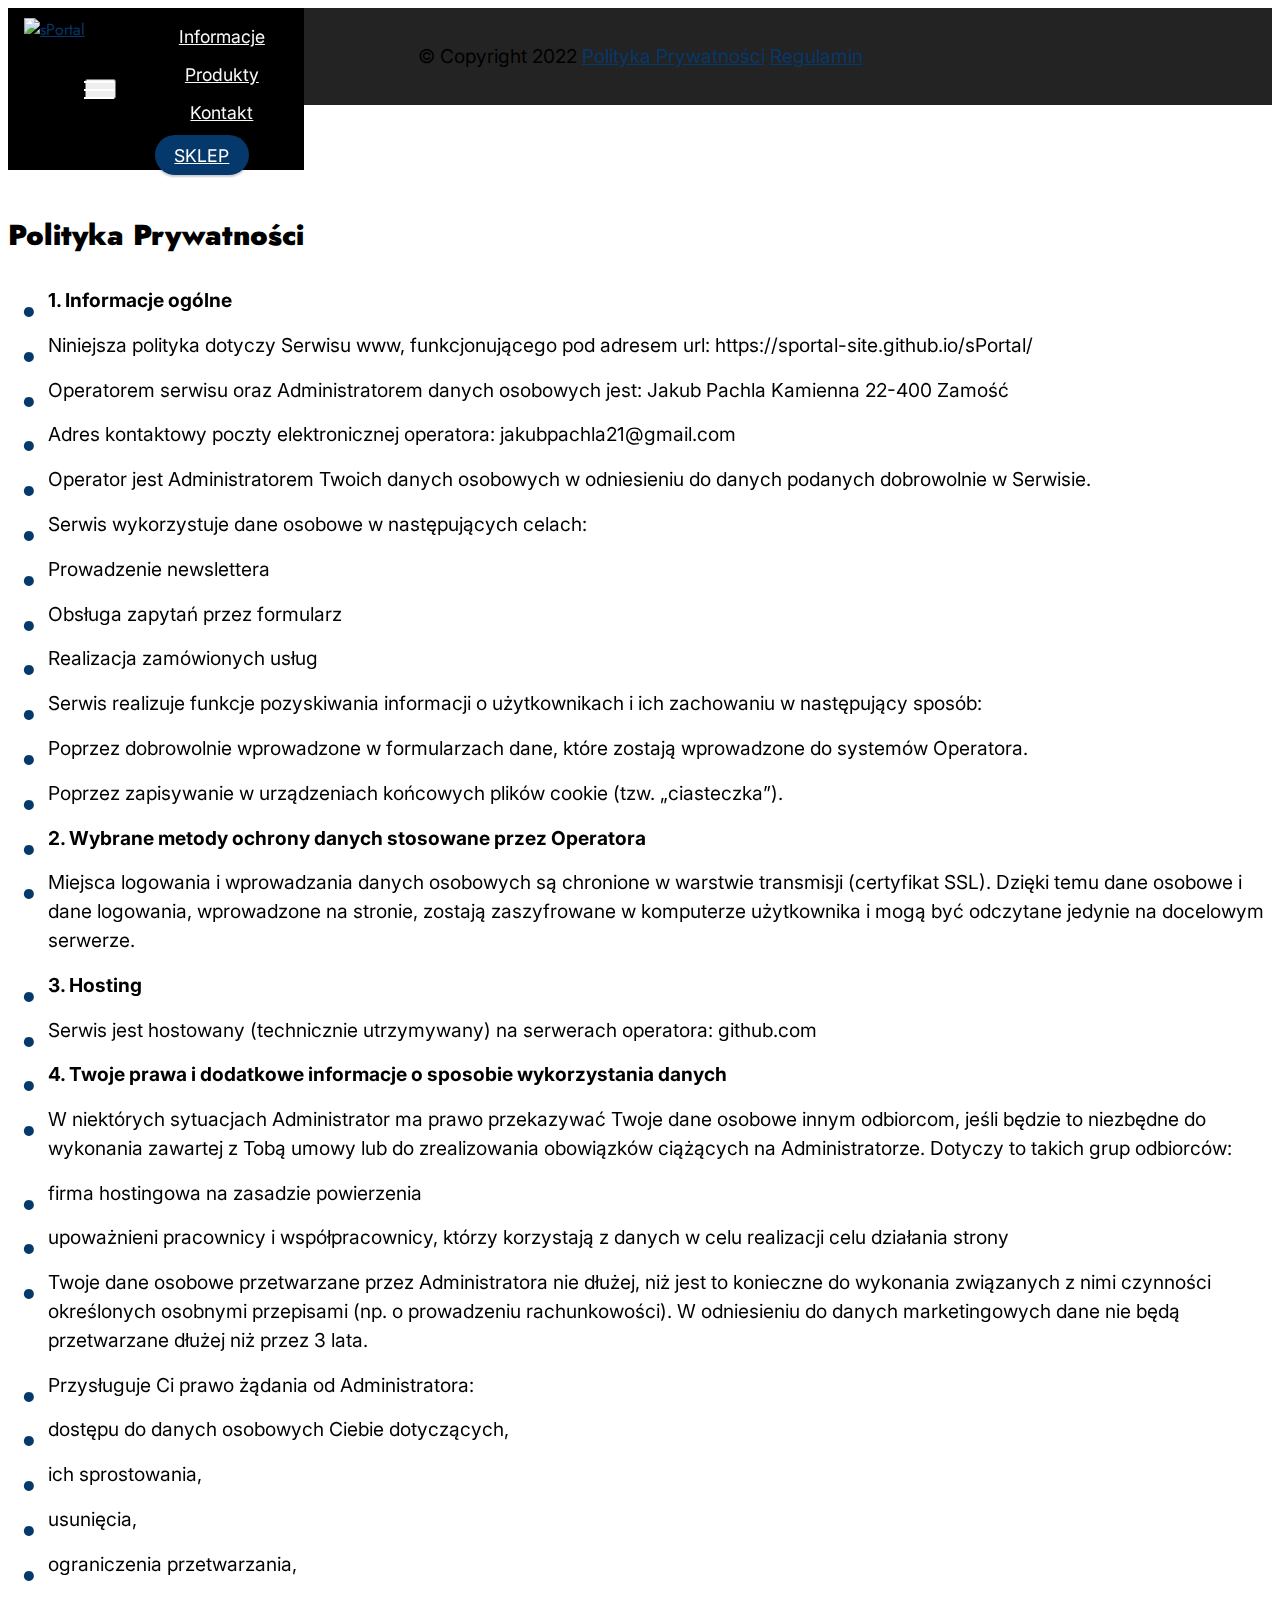
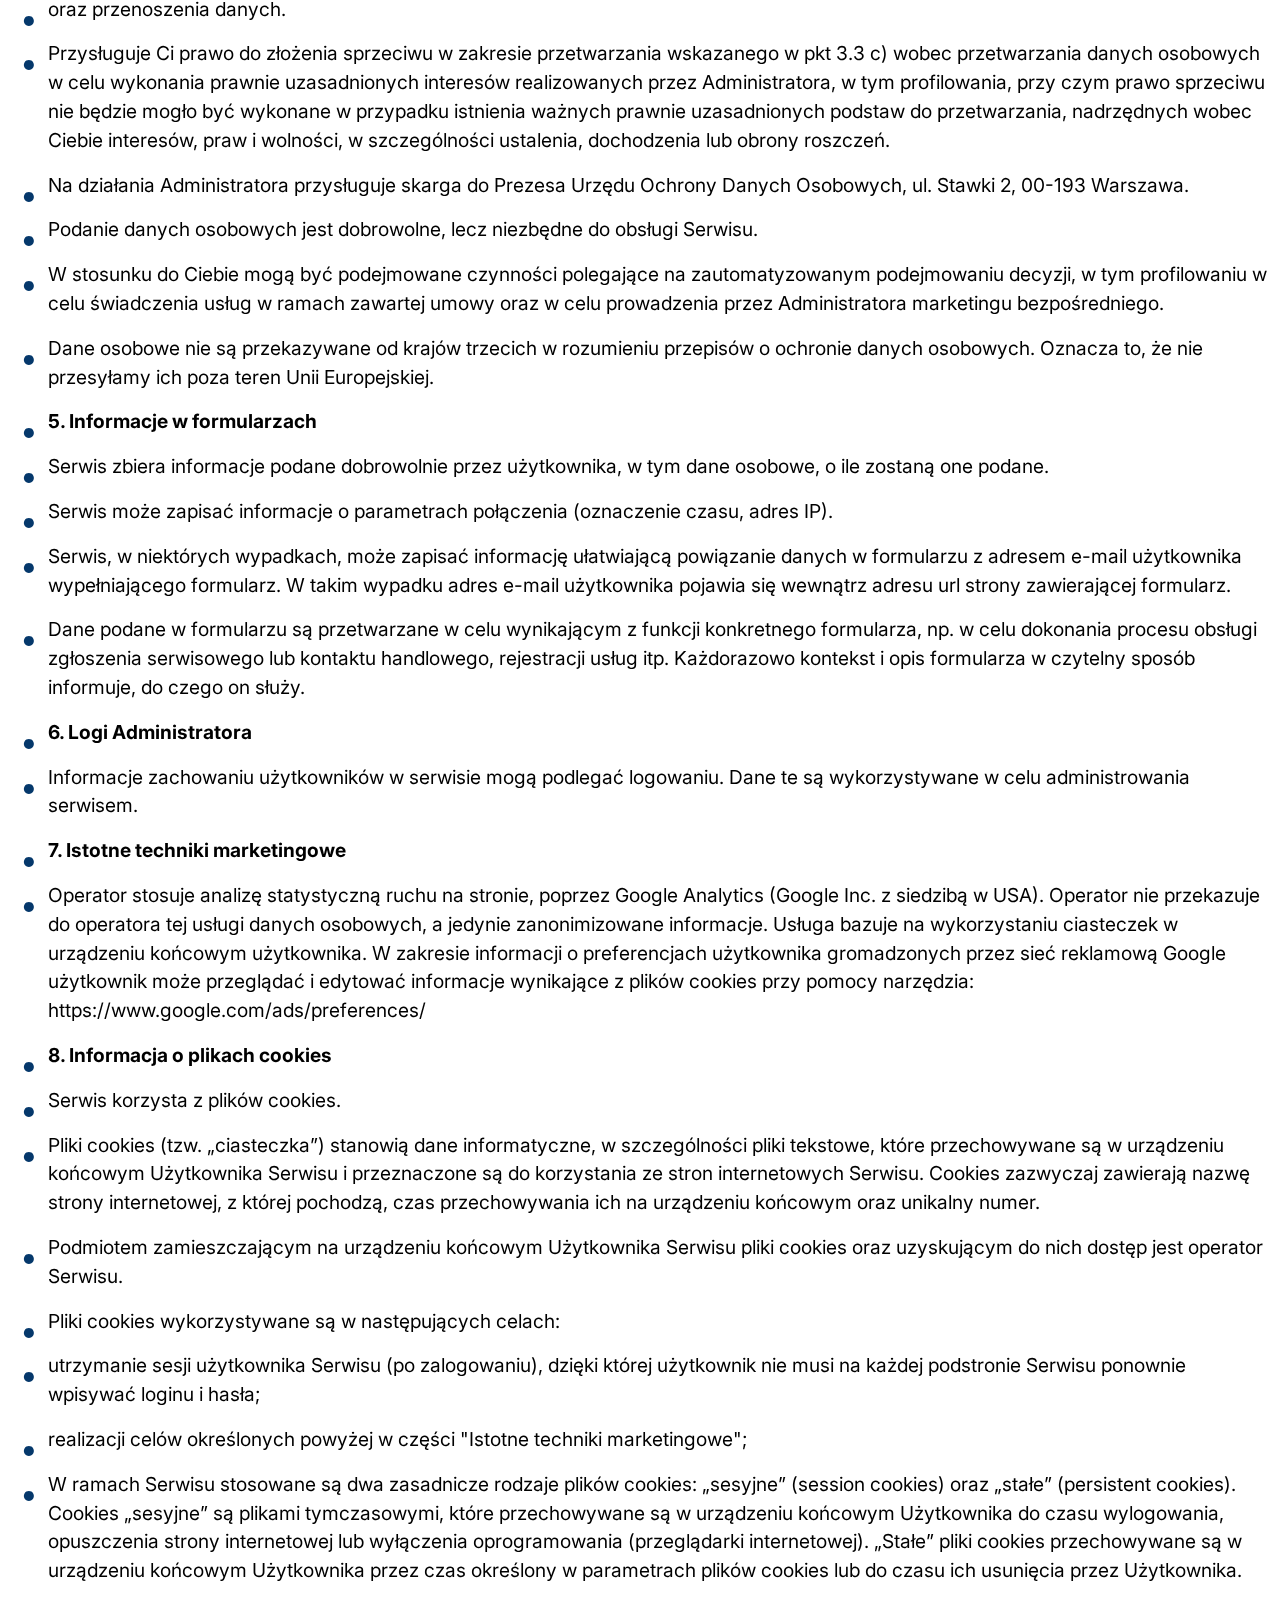
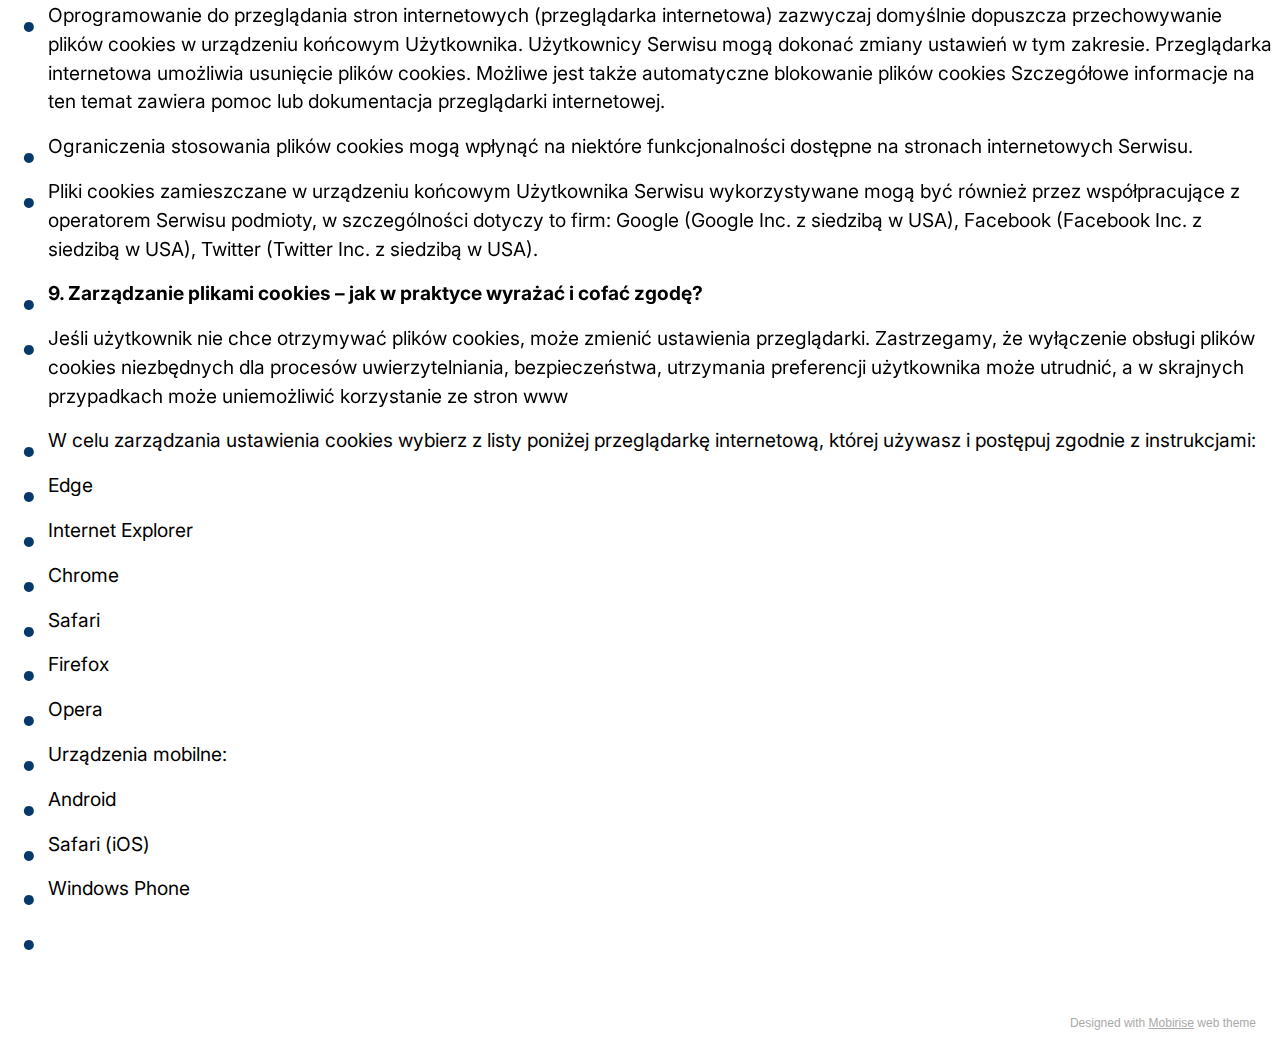
==== polityka.html @ 23380ca4 "Add files via upload" ====
<!DOCTYPE html>
<html  >
<head>
  <!-- Site made with Mobirise Website Builder v5.5.8, https://mobirise.com -->
  <meta charset="UTF-8">
  <meta http-equiv="X-UA-Compatible" content="IE=edge">
  <meta name="generator" content="Mobirise v5.5.8, mobirise.com">
  <meta name="viewport" content="width=device-width, initial-scale=1, minimum-scale=1">
  <link rel="shortcut icon" href="assets/images/logofavicon-128x128-1.png" type="image/x-icon">
  <meta name="description" content="">
  
  
  <title>Polityka Prywatności&nbsp;</title>
  <link rel="stylesheet" href="assets/bootstrap/css/bootstrap.min.css">
  <link rel="stylesheet" href="assets/bootstrap/css/bootstrap-grid.min.css">
  <link rel="stylesheet" href="assets/bootstrap/css/bootstrap-reboot.min.css">
  <link rel="stylesheet" href="assets/web/assets/gdpr-plugin/gdpr-styles.css">
  <link rel="stylesheet" href="assets/dropdown/css/style.css">
  <link rel="stylesheet" href="assets/socicon/css/styles.css">
  <link rel="stylesheet" href="assets/theme/css/style.css">
  <link rel="preload" href="https://fonts.googleapis.com/css?family=Jost:100,200,300,400,500,600,700,800,900,100i,200i,300i,400i,500i,600i,700i,800i,900i&display=swap" as="style" onload="this.onload=null;this.rel='stylesheet'">
  <noscript><link rel="stylesheet" href="https://fonts.googleapis.com/css?family=Jost:100,200,300,400,500,600,700,800,900,100i,200i,300i,400i,500i,600i,700i,800i,900i&display=swap"></noscript>
  <link rel="preload" href="https://fonts.googleapis.com/css?family=Inter:100,200,300,400,500,600,700,800,900&display=swap" as="style" onload="this.onload=null;this.rel='stylesheet'">
  <noscript><link rel="stylesheet" href="https://fonts.googleapis.com/css?family=Inter:100,200,300,400,500,600,700,800,900&display=swap"></noscript>
  <link rel="preload" as="style" href="assets/mobirise/css/mbr-additional.css"><link rel="stylesheet" href="assets/mobirise/css/mbr-additional.css" type="text/css">
  
  
  
  
</head>
<body>

<!-- Analytics -->
<!-- Global site tag (gtag.js) - Google Analytics -->
<script async src="https://www.googletagmanager.com/gtag/js?id=G-FQRBV6RZ4K"></script>
<script>
  window.dataLayer = window.dataLayer || [];
  function gtag(){dataLayer.push(arguments);}
  gtag('js', new Date());

  gtag('config', 'G-FQRBV6RZ4K');
</script>
<!-- /Analytics -->


  
  <section data-bs-version="5.1" class="menu menu2 cid-sVO6FSKLch" once="menu" id="menu2-f">
    
    <nav class="navbar navbar-dropdown navbar-fixed-top navbar-expand-lg">
        <div class="container">
            <div class="navbar-brand">
                <span class="navbar-logo">
                    <a href="index.html#top">
                        <img src="assets/images/okadka4k-128x68.png" alt="sPortal" style="height: 3.1rem;">
                    </a>
                </span>
                
            </div>
            <button class="navbar-toggler" type="button" data-toggle="collapse" data-bs-toggle="collapse" data-target="#navbarSupportedContent" data-bs-target="#navbarSupportedContent" aria-controls="navbarNavAltMarkup" aria-expanded="false" aria-label="Toggle navigation">
                <div class="hamburger">
                    <span></span>
                    <span></span>
                    <span></span>
                    <span></span>
                </div>
            </button>
            <div class="collapse navbar-collapse" id="navbarSupportedContent">
                <ul class="navbar-nav nav-dropdown" data-app-modern-menu="true"><li class="nav-item"><a class="nav-link link text-white display-4" href="index.html#header1-1">Informacje</a></li>
                    <li class="nav-item"><a class="nav-link link text-white show display-4" href="index.html#content1-7" aria-expanded="false">Produkty</a></li>
                    <li class="nav-item"><a class="nav-link link text-white text-primary display-4" href="index.html#form5-m">Kontakt</a>
                    </li></ul>
                
                <div class="navbar-buttons mbr-section-btn"><a class="btn btn-primary display-4" href="index.html#features7-4">SKLEP</a></div>
            </div>
        </div>
    </nav>
</section>

<section data-bs-version="5.1" class="footer7 cid-sVO7f5YMlA" once="footers" id="footer7-g">

    

    

    <div class="container">
        <div class="media-container-row align-center mbr-white">
            <div class="col-12">
                <p class="mbr-text mb-0 mbr-fonts-style display-7">
                    © Copyright 2022&nbsp;<a href="polityka.html" class="text-primary">Polityka Prywatności</a>&nbsp;<a href="regulamin.html" class="text-primary">Regulamin</a><br></p>
            </div>
        </div>
    </div>
</section>

<section data-bs-version="5.1" class="content14 cid-sVVD12cdbl" id="content14-j">
    
    
    
    <div class="container">
        <div class="row justify-content-center">
            <div class="col-md-12 col-lg-10">
                    <h3 class="mbr-section-title mbr-fonts-style mb-4 display-5"><strong>Polityka Prywatności</strong></h3>
                <ul class="list mbr-fonts-style display-7">
                    <li><strong>1. Informacje ogólne
</strong></li><li>Niniejsza polityka dotyczy Serwisu www, funkcjonującego pod adresem url: https://sportal-site.github.io/sPortal/</li><li>Operatorem serwisu oraz Administratorem danych osobowych jest: Jakub Pachla Kamienna 22-400 Zamość
</li><li>Adres kontaktowy poczty elektronicznej operatora: jakubpachla21@gmail.com
</li><li>Operator jest Administratorem Twoich danych osobowych w odniesieniu do danych podanych dobrowolnie w Serwisie.
</li><li>Serwis wykorzystuje dane osobowe w następujących celach:
</li><li>Prowadzenie newslettera
</li><li>Obsługa zapytań przez formularz
</li><li>Realizacja zamówionych usług
</li><li>Serwis realizuje funkcje pozyskiwania informacji o użytkownikach i ich zachowaniu w następujący sposób:
</li><li>Poprzez dobrowolnie wprowadzone w formularzach dane, które zostają wprowadzone do systemów Operatora.
</li><li>Poprzez zapisywanie w urządzeniach końcowych plików cookie (tzw. „ciasteczka”).
</li><li><strong>2. Wybrane metody ochrony danych stosowane przez Operatora
</strong></li><li>Miejsca logowania i wprowadzania danych osobowych są chronione w warstwie transmisji (certyfikat SSL). Dzięki temu dane osobowe i dane logowania, wprowadzone na stronie, zostają zaszyfrowane w komputerze użytkownika i mogą być odczytane jedynie na docelowym serwerze.
</li><li><strong>3. Hosting
</strong></li><li>Serwis jest hostowany (technicznie utrzymywany) na serwerach operatora: github.com</li><li><strong>4. Twoje prawa i dodatkowe informacje o sposobie wykorzystania danych
</strong></li><li>W niektórych sytuacjach Administrator ma prawo przekazywać Twoje dane osobowe innym odbiorcom, jeśli będzie to niezbędne do wykonania zawartej z Tobą umowy lub do zrealizowania obowiązków ciążących na Administratorze. Dotyczy to takich grup odbiorców:
</li><li>firma hostingowa na zasadzie powierzenia
</li><li>upoważnieni pracownicy i współpracownicy, którzy korzystają z danych w celu realizacji celu działania strony
</li><li>Twoje dane osobowe przetwarzane przez Administratora nie dłużej, niż jest to konieczne do wykonania związanych z nimi czynności określonych osobnymi przepisami (np. o prowadzeniu rachunkowości). W odniesieniu do danych marketingowych dane nie będą przetwarzane dłużej niż przez 3 lata.
</li><li>Przysługuje Ci prawo żądania od Administratora:
</li><li>dostępu do danych osobowych Ciebie dotyczących,
</li><li>ich sprostowania,
</li><li>usunięcia,
</li><li>ograniczenia przetwarzania,
</li><li>oraz przenoszenia danych.
</li><li>Przysługuje Ci prawo do złożenia sprzeciwu w zakresie przetwarzania wskazanego w pkt 3.3 c) wobec przetwarzania danych osobowych w celu wykonania prawnie uzasadnionych interesów realizowanych przez Administratora, w tym profilowania, przy czym prawo sprzeciwu nie będzie mogło być wykonane w przypadku istnienia ważnych prawnie uzasadnionych podstaw do przetwarzania, nadrzędnych wobec Ciebie interesów, praw i wolności, w szczególności ustalenia, dochodzenia lub obrony roszczeń.
</li><li>Na działania Administratora przysługuje skarga do Prezesa Urzędu Ochrony Danych Osobowych, ul. Stawki 2, 00-193 Warszawa.
</li><li>Podanie danych osobowych jest dobrowolne, lecz niezbędne do obsługi Serwisu.
</li><li>W stosunku do Ciebie mogą być podejmowane czynności polegające na zautomatyzowanym podejmowaniu decyzji, w tym profilowaniu w celu świadczenia usług w ramach zawartej umowy oraz w celu prowadzenia przez Administratora marketingu bezpośredniego.
</li><li>Dane osobowe nie są przekazywane od krajów trzecich w rozumieniu przepisów o ochronie danych osobowych. Oznacza to, że nie przesyłamy ich poza teren Unii Europejskiej.
</li><li><strong>5. Informacje w formularzach
</strong></li><li>Serwis zbiera informacje podane dobrowolnie przez użytkownika, w tym dane osobowe, o ile zostaną one podane.
</li><li>Serwis może zapisać informacje o parametrach połączenia (oznaczenie czasu, adres IP).
</li><li>Serwis, w niektórych wypadkach, może zapisać informację ułatwiającą powiązanie danych w formularzu z adresem e-mail użytkownika wypełniającego formularz. W takim wypadku adres e-mail użytkownika pojawia się wewnątrz adresu url strony zawierającej formularz.
</li><li>Dane podane w formularzu są przetwarzane w celu wynikającym z funkcji konkretnego formularza, np. w celu dokonania procesu obsługi zgłoszenia serwisowego lub kontaktu handlowego, rejestracji usług itp. Każdorazowo kontekst i opis formularza w czytelny sposób informuje, do czego on służy.
</li><li><strong>6. Logi Administratora
</strong></li><li>Informacje zachowaniu użytkowników w serwisie mogą podlegać logowaniu. Dane te są wykorzystywane w celu administrowania serwisem.
</li><li><strong>7. Istotne techniki marketingowe
</strong></li><li>Operator stosuje analizę statystyczną ruchu na stronie, poprzez Google Analytics (Google Inc. z siedzibą w USA). Operator nie przekazuje do operatora tej usługi danych osobowych, a jedynie zanonimizowane informacje. Usługa bazuje na wykorzystaniu ciasteczek w urządzeniu końcowym użytkownika. W zakresie informacji o preferencjach użytkownika gromadzonych przez sieć reklamową Google użytkownik może przeglądać i edytować informacje wynikające z plików cookies przy pomocy narzędzia: https://www.google.com/ads/preferences/
</li><li><strong>8. Informacja o plikach cookies
</strong></li><li>Serwis korzysta z plików cookies.
</li><li>Pliki cookies (tzw. „ciasteczka”) stanowią dane informatyczne, w szczególności pliki tekstowe, które przechowywane są w urządzeniu końcowym Użytkownika Serwisu i przeznaczone są do korzystania ze stron internetowych Serwisu. Cookies zazwyczaj zawierają nazwę strony internetowej, z której pochodzą, czas przechowywania ich na urządzeniu końcowym oraz unikalny numer.
</li><li>Podmiotem zamieszczającym na urządzeniu końcowym Użytkownika Serwisu pliki cookies oraz uzyskującym do nich dostęp jest operator Serwisu.
</li><li>Pliki cookies wykorzystywane są w następujących celach:
</li><li>utrzymanie sesji użytkownika Serwisu (po zalogowaniu), dzięki której użytkownik nie musi na każdej podstronie Serwisu ponownie wpisywać loginu i hasła;
</li><li>realizacji celów określonych powyżej w części "Istotne techniki marketingowe";
</li><li>W ramach Serwisu stosowane są dwa zasadnicze rodzaje plików cookies: „sesyjne” (session cookies) oraz „stałe” (persistent cookies). Cookies „sesyjne” są plikami tymczasowymi, które przechowywane są w urządzeniu końcowym Użytkownika do czasu wylogowania, opuszczenia strony internetowej lub wyłączenia oprogramowania (przeglądarki internetowej). „Stałe” pliki cookies przechowywane są w urządzeniu końcowym Użytkownika przez czas określony w parametrach plików cookies lub do czasu ich usunięcia przez Użytkownika.
</li><li>Oprogramowanie do przeglądania stron internetowych (przeglądarka internetowa) zazwyczaj domyślnie dopuszcza przechowywanie plików cookies w urządzeniu końcowym Użytkownika. Użytkownicy Serwisu mogą dokonać zmiany ustawień w tym zakresie. Przeglądarka internetowa umożliwia usunięcie plików cookies. Możliwe jest także automatyczne blokowanie plików cookies Szczegółowe informacje na ten temat zawiera pomoc lub dokumentacja przeglądarki internetowej.
</li><li>Ograniczenia stosowania plików cookies mogą wpłynąć na niektóre funkcjonalności dostępne na stronach internetowych Serwisu.
</li><li>Pliki cookies zamieszczane w urządzeniu końcowym Użytkownika Serwisu wykorzystywane mogą być również przez współpracujące z operatorem Serwisu podmioty, w szczególności dotyczy to firm: Google (Google Inc. z siedzibą w USA), Facebook (Facebook Inc. z siedzibą w USA), Twitter (Twitter Inc. z siedzibą w USA).
</li><li><strong>9. Zarządzanie plikami cookies – jak w praktyce wyrażać i cofać zgodę?
</strong></li><li>Jeśli użytkownik nie chce otrzymywać plików cookies, może zmienić ustawienia przeglądarki. Zastrzegamy, że wyłączenie obsługi plików cookies niezbędnych dla procesów uwierzytelniania, bezpieczeństwa, utrzymania preferencji użytkownika może utrudnić, a w skrajnych przypadkach może uniemożliwić korzystanie ze stron www
</li><li>W celu zarządzania ustawienia cookies wybierz z listy poniżej przeglądarkę internetową, której używasz i postępuj zgodnie z instrukcjami:
</li><li>Edge
</li><li>Internet Explorer
</li><li>Chrome
</li><li>Safari
</li><li>Firefox
</li><li>Opera
</li><li>Urządzenia mobilne:
</li><li>Android
</li><li>Safari (iOS)
</li><li>Windows Phone</li><li><strong>
</strong></li>
                </ul>
            </div>
        </div>
    </div>
</section><section style="background-color: #fff; font-family: -apple-system, BlinkMacSystemFont, 'Segoe UI', 'Roboto', 'Helvetica Neue', Arial, sans-serif; color:#aaa; font-size:12px; padding: 0; align-items: center; display: flex;"><a href="https://mobirise.site/l" style="flex: 1 1; height: 3rem; padding-left: 1rem;"></a><p style="flex: 0 0 auto; margin:0; padding-right:1rem;">Designed with <a href="https://mobirise.site/b" style="color:#aaa;">Mobirise</a> web theme</p></section><script src="assets/bootstrap/js/bootstrap.bundle.min.js"></script>  <script src="assets/web/assets/cookies-alert-plugin/cookies-alert-core.js"></script>  <script src="assets/web/assets/cookies-alert-plugin/cookies-alert-script.js"></script>  <script src="assets/smoothscroll/smooth-scroll.js"></script>  <script src="assets/ytplayer/index.js"></script>  <script src="assets/dropdown/js/navbar-dropdown.js"></script>  <script src="assets/theme/js/script.js"></script>  
  
  
<input name="cookieData" type="hidden" data-cookie-customDialogSelector='null' data-cookie-colorText='#000000' data-cookie-colorBg='rgba(250, 250, 250, 0.27)' data-cookie-textButton='Akceptuję ' data-cookie-colorButton='' data-cookie-colorLink='#000574' data-cookie-underlineLink='true' data-cookie-text="W celu poprawy jakości naszych usług, stosujemy na tej stornie pliki cookies. Więcej szczegółów na ten temat znajdziesz na stronie <a href='polityka.html'>Polityka Prywatności</a>.">
  </body>
</html>
---- assets/mobirise/css/mbr-additional.css ----
.btn {
  border-width: 2px;
}
body {
  font-family: Jost;
}
.display-1 {
  font-family: 'Jost', sans-serif;
  font-size: 5rem;
  line-height: 1.1;
}
.display-1 > .mbr-iconfont {
  font-size: 6.25rem;
}
.display-2 {
  font-family: 'Inter', sans-serif;
  font-size: 3rem;
  line-height: 1.1;
}
.display-2 > .mbr-iconfont {
  font-size: 3.75rem;
}
.display-4 {
  font-family: 'Inter', sans-serif;
  font-size: 1.1rem;
  line-height: 1.5;
}
.display-4 > .mbr-iconfont {
  font-size: 1.375rem;
}
.display-5 {
  font-family: 'Jost', sans-serif;
  font-size: 1.8rem;
  line-height: 1.5;
}
.display-5 > .mbr-iconfont {
  font-size: 2.25rem;
}
.display-7 {
  font-family: 'Inter', sans-serif;
  font-size: 1.2rem;
  line-height: 1.5;
}
.display-7 > .mbr-iconfont {
  font-size: 1.5rem;
}
/* ---- Fluid typography for mobile devices ---- */
/* 1.4 - font scale ratio ( bootstrap == 1.42857 ) */
/* 100vw - current viewport width */
/* (48 - 20)  48 == 48rem == 768px, 20 == 20rem == 320px(minimal supported viewport) */
/* 0.65 - min scale variable, may vary */
@media (max-width: 992px) {
  .display-1 {
    font-size: 4rem;
  }
}
@media (max-width: 768px) {
  .display-1 {
    font-size: 3.5rem;
    font-size: calc( 2.4rem + (5 - 2.4) * ((100vw - 20rem) / (48 - 20)));
    line-height: calc( 1.1 * (2.4rem + (5 - 2.4) * ((100vw - 20rem) / (48 - 20))));
  }
  .display-2 {
    font-size: 2.4rem;
    font-size: calc( 1.7rem + (3 - 1.7) * ((100vw - 20rem) / (48 - 20)));
    line-height: calc( 1.3 * (1.7rem + (3 - 1.7) * ((100vw - 20rem) / (48 - 20))));
  }
  .display-4 {
    font-size: 0.88rem;
    font-size: calc( 1.0350000000000001rem + (1.1 - 1.0350000000000001) * ((100vw - 20rem) / (48 - 20)));
    line-height: calc( 1.4 * (1.0350000000000001rem + (1.1 - 1.0350000000000001) * ((100vw - 20rem) / (48 - 20))));
  }
  .display-5 {
    font-size: 1.44rem;
    font-size: calc( 1.28rem + (1.8 - 1.28) * ((100vw - 20rem) / (48 - 20)));
    line-height: calc( 1.4 * (1.28rem + (1.8 - 1.28) * ((100vw - 20rem) / (48 - 20))));
  }
  .display-7 {
    font-size: 0.96rem;
    font-size: calc( 1.07rem + (1.2 - 1.07) * ((100vw - 20rem) / (48 - 20)));
    line-height: calc( 1.4 * (1.07rem + (1.2 - 1.07) * ((100vw - 20rem) / (48 - 20))));
  }
}
/* Buttons */
.btn {
  padding: 0.6rem 1.2rem;
  border-radius: 4px;
}
.btn-sm {
  padding: 0.6rem 1.2rem;
  border-radius: 4px;
}
.btn-md {
  padding: 0.6rem 1.2rem;
  border-radius: 4px;
}
.btn-lg {
  padding: 1rem 2.6rem;
  border-radius: 4px;
}
.bg-primary {
  background-color: #05386b !important;
}
.bg-success {
  background-color: #40b0bf !important;
}
.bg-info {
  background-color: #47b5ed !important;
}
.bg-warning {
  background-color: #ffe161 !important;
}
.bg-danger {
  background-color: #ff9966 !important;
}
.btn-primary,
.btn-primary:active {
  background-color: #05386b !important;
  border-color: #05386b !important;
  color: #ffffff !important;
  box-shadow: 0 2px 2px 0 rgba(0, 0, 0, 0.2);
}
.btn-primary:hover,
.btn-primary:focus,
.btn-primary.focus,
.btn-primary.active {
  color: #ffffff !important;
  background-color: #010d18 !important;
  border-color: #010d18 !important;
  box-shadow: 0 2px 5px 0 rgba(0, 0, 0, 0.2);
}
.btn-primary.disabled,
.btn-primary:disabled {
  color: #ffffff !important;
  background-color: #010d18 !important;
  border-color: #010d18 !important;
}
.btn-secondary,
.btn-secondary:active {
  background-color: #5cdb95 !important;
  border-color: #5cdb95 !important;
  color: #ffffff !important;
  box-shadow: 0 2px 2px 0 rgba(0, 0, 0, 0.2);
}
.btn-secondary:hover,
.btn-secondary:focus,
.btn-secondary.focus,
.btn-secondary.active {
  color: #ffffff !important;
  background-color: #29b869 !important;
  border-color: #29b869 !important;
  box-shadow: 0 2px 5px 0 rgba(0, 0, 0, 0.2);
}
.btn-secondary.disabled,
.btn-secondary:disabled {
  color: #ffffff !important;
  background-color: #29b869 !important;
  border-color: #29b869 !important;
}
.btn-info,
.btn-info:active {
  background-color: #47b5ed !important;
  border-color: #47b5ed !important;
  color: #ffffff !important;
  box-shadow: 0 2px 2px 0 rgba(0, 0, 0, 0.2);
}
.btn-info:hover,
.btn-info:focus,
.btn-info.focus,
.btn-info.active {
  color: #ffffff !important;
  background-color: #148cca !important;
  border-color: #148cca !important;
  box-shadow: 0 2px 5px 0 rgba(0, 0, 0, 0.2);
}
.btn-info.disabled,
.btn-info:disabled {
  color: #ffffff !important;
  background-color: #148cca !important;
  border-color: #148cca !important;
}
.btn-success,
.btn-success:active {
  background-color: #40b0bf !important;
  border-color: #40b0bf !important;
  color: #ffffff !important;
  box-shadow: 0 2px 2px 0 rgba(0, 0, 0, 0.2);
}
.btn-success:hover,
.btn-success:focus,
.btn-success.focus,
.btn-success.active {
  color: #ffffff !important;
  background-color: #2a747e !important;
  border-color: #2a747e !important;
  box-shadow: 0 2px 5px 0 rgba(0, 0, 0, 0.2);
}
.btn-success.disabled,
.btn-success:disabled {
  color: #ffffff !important;
  background-color: #2a747e !important;
  border-color: #2a747e !important;
}
.btn-warning,
.btn-warning:active {
  background-color: #ffe161 !important;
  border-color: #ffe161 !important;
  color: #614f00 !important;
  box-shadow: 0 2px 2px 0 rgba(0, 0, 0, 0.2);
}
.btn-warning:hover,
.btn-warning:focus,
.btn-warning.focus,
.btn-warning.active {
  color: #0a0800 !important;
  background-color: #ffd10a !important;
  border-color: #ffd10a !important;
  box-shadow: 0 2px 5px 0 rgba(0, 0, 0, 0.2);
}
.btn-warning.disabled,
.btn-warning:disabled {
  color: #614f00 !important;
  background-color: #ffd10a !important;
  border-color: #ffd10a !important;
}
.btn-danger,
.btn-danger:active {
  background-color: #ff9966 !important;
  border-color: #ff9966 !important;
  color: #ffffff !important;
  box-shadow: 0 2px 2px 0 rgba(0, 0, 0, 0.2);
}
.btn-danger:hover,
.btn-danger:focus,
.btn-danger.focus,
.btn-danger.active {
  color: #ffffff !important;
  background-color: #ff5f0f !important;
  border-color: #ff5f0f !important;
  box-shadow: 0 2px 5px 0 rgba(0, 0, 0, 0.2);
}
.btn-danger.disabled,
.btn-danger:disabled {
  color: #ffffff !important;
  background-color: #ff5f0f !important;
  border-color: #ff5f0f !important;
}
.btn-white,
.btn-white:active {
  background-color: #fafafa !important;
  border-color: #fafafa !important;
  color: #7a7a7a !important;
  box-shadow: 0 2px 2px 0 rgba(0, 0, 0, 0.2);
}
.btn-white:hover,
.btn-white:focus,
.btn-white.focus,
.btn-white.active {
  color: #4f4f4f !important;
  background-color: #cfcfcf !important;
  border-color: #cfcfcf !important;
  box-shadow: 0 2px 5px 0 rgba(0, 0, 0, 0.2);
}
.btn-white.disabled,
.btn-white:disabled {
  color: #7a7a7a !important;
  background-color: #cfcfcf !important;
  border-color: #cfcfcf !important;
}
.btn-black,
.btn-black:active {
  background-color: #232323 !important;
  border-color: #232323 !important;
  color: #ffffff !important;
  box-shadow: 0 2px 2px 0 rgba(0, 0, 0, 0.2);
}
.btn-black:hover,
.btn-black:focus,
.btn-black.focus,
.btn-black.active {
  color: #ffffff !important;
  background-color: #000000 !important;
  border-color: #000000 !important;
  box-shadow: 0 2px 5px 0 rgba(0, 0, 0, 0.2);
}
.btn-black.disabled,
.btn-black:disabled {
  color: #ffffff !important;
  background-color: #000000 !important;
  border-color: #000000 !important;
}
.btn-primary-outline,
.btn-primary-outline:active {
  background-color: transparent !important;
  border-color: #05386b;
  color: #05386b;
}
.btn-primary-outline:hover,
.btn-primary-outline:focus,
.btn-primary-outline.focus,
.btn-primary-outline.active {
  color: #010d18 !important;
  background-color: transparent!important;
  border-color: #010d18 !important;
  box-shadow: none!important;
}
.btn-primary-outline.disabled,
.btn-primary-outline:disabled {
  color: #ffffff !important;
  background-color: #05386b !important;
  border-color: #05386b !important;
}
.btn-secondary-outline,
.btn-secondary-outline:active {
  background-color: transparent !important;
  border-color: #5cdb95;
  color: #5cdb95;
}
.btn-secondary-outline:hover,
.btn-secondary-outline:focus,
.btn-secondary-outline.focus,
.btn-secondary-outline.active {
  color: #29b869 !important;
  background-color: transparent!important;
  border-color: #29b869 !important;
  box-shadow: none!important;
}
.btn-secondary-outline.disabled,
.btn-secondary-outline:disabled {
  color: #ffffff !important;
  background-color: #5cdb95 !important;
  border-color: #5cdb95 !important;
}
.btn-info-outline,
.btn-info-outline:active {
  background-color: transparent !important;
  border-color: #47b5ed;
  color: #47b5ed;
}
.btn-info-outline:hover,
.btn-info-outline:focus,
.btn-info-outline.focus,
.btn-info-outline.active {
  color: #148cca !important;
  background-color: transparent!important;
  border-color: #148cca !important;
  box-shadow: none!important;
}
.btn-info-outline.disabled,
.btn-info-outline:disabled {
  color: #ffffff !important;
  background-color: #47b5ed !important;
  border-color: #47b5ed !important;
}
.btn-success-outline,
.btn-success-outline:active {
  background-color: transparent !important;
  border-color: #40b0bf;
  color: #40b0bf;
}
.btn-success-outline:hover,
.btn-success-outline:focus,
.btn-success-outline.focus,
.btn-success-outline.active {
  color: #2a747e !important;
  background-color: transparent!important;
  border-color: #2a747e !important;
  box-shadow: none!important;
}
.btn-success-outline.disabled,
.btn-success-outline:disabled {
  color: #ffffff !important;
  background-color: #40b0bf !important;
  border-color: #40b0bf !important;
}
.btn-warning-outline,
.btn-warning-outline:active {
  background-color: transparent !important;
  border-color: #ffe161;
  color: #ffe161;
}
.btn-warning-outline:hover,
.btn-warning-outline:focus,
.btn-warning-outline.focus,
.btn-warning-outline.active {
  color: #ffd10a !important;
  background-color: transparent!important;
  border-color: #ffd10a !important;
  box-shadow: none!important;
}
.btn-warning-outline.disabled,
.btn-warning-outline:disabled {
  color: #614f00 !important;
  background-color: #ffe161 !important;
  border-color: #ffe161 !important;
}
.btn-danger-outline,
.btn-danger-outline:active {
  background-color: transparent !important;
  border-color: #ff9966;
  color: #ff9966;
}
.btn-danger-outline:hover,
.btn-danger-outline:focus,
.btn-danger-outline.focus,
.btn-danger-outline.active {
  color: #ff5f0f !important;
  background-color: transparent!important;
  border-color: #ff5f0f !important;
  box-shadow: none!important;
}
.btn-danger-outline.disabled,
.btn-danger-outline:disabled {
  color: #ffffff !important;
  background-color: #ff9966 !important;
  border-color: #ff9966 !important;
}
.btn-black-outline,
.btn-black-outline:active {
  background-color: transparent !important;
  border-color: #232323;
  color: #232323;
}
.btn-black-outline:hover,
.btn-black-outline:focus,
.btn-black-outline.focus,
.btn-black-outline.active {
  color: #000000 !important;
  background-color: transparent!important;
  border-color: #000000 !important;
  box-shadow: none!important;
}
.btn-black-outline.disabled,
.btn-black-outline:disabled {
  color: #ffffff !important;
  background-color: #232323 !important;
  border-color: #232323 !important;
}
.btn-white-outline,
.btn-white-outline:active {
  background-color: transparent !important;
  border-color: #fafafa;
  color: #fafafa;
}
.btn-white-outline:hover,
.btn-white-outline:focus,
.btn-white-outline.focus,
.btn-white-outline.active {
  color: #cfcfcf !important;
  background-color: transparent!important;
  border-color: #cfcfcf !important;
  box-shadow: none!important;
}
.btn-white-outline.disabled,
.btn-white-outline:disabled {
  color: #7a7a7a !important;
  background-color: #fafafa !important;
  border-color: #fafafa !important;
}
.text-primary {
  color: #05386b !important;
}
.text-secondary {
  color: #5cdb95 !important;
}
.text-success {
  color: #40b0bf !important;
}
.text-info {
  color: #47b5ed !important;
}
.text-warning {
  color: #ffe161 !important;
}
.text-danger {
  color: #ff9966 !important;
}
.text-white {
  color: #fafafa !important;
}
.text-black {
  color: #232323 !important;
}
a.text-primary:hover,
a.text-primary:focus,
a.text-primary.active {
  color: #00050a !important;
}
a.text-secondary:hover,
a.text-secondary:focus,
a.text-secondary.active {
  color: #26ab62 !important;
}
a.text-success:hover,
a.text-success:focus,
a.text-success.active {
  color: #266a73 !important;
}
a.text-info:hover,
a.text-info:focus,
a.text-info.active {
  color: #1283bc !important;
}
a.text-warning:hover,
a.text-warning:focus,
a.text-warning.active {
  color: #facb00 !important;
}
a.text-danger:hover,
a.text-danger:focus,
a.text-danger.active {
  color: #ff5500 !important;
}
a.text-white:hover,
a.text-white:focus,
a.text-white.active {
  color: #c7c7c7 !important;
}
a.text-black:hover,
a.text-black:focus,
a.text-black.active {
  color: #000000 !important;
}
a[class*="text-"]:not(.nav-link):not(.dropdown-item):not([role]):not(.navbar-caption) {
  position: relative;
  background-image: transparent;
  background-size: 10000px 2px;
  background-repeat: no-repeat;
  background-position: 0px 1.2em;
  background-position: -10000px 1.2em;
}
a[class*="text-"]:not(.nav-link):not(.dropdown-item):not([role]):not(.navbar-caption):hover {
  transition: background-position 2s ease-in-out;
  background-image: linear-gradient(currentColor 50%, currentColor 50%);
  background-position: 0px 1.2em;
}
.nav-tabs .nav-link.active {
  color: #05386b;
}
.nav-tabs .nav-link:not(.active) {
  color: #232323;
}
.alert-success {
  background-color: #70c770;
}
.alert-info {
  background-color: #47b5ed;
}
.alert-warning {
  background-color: #ffe161;
}
.alert-danger {
  background-color: #ff9966;
}
.mbr-section-btn a.btn:not(.btn-form) {
  border-radius: 100px;
}
.mbr-gallery-filter li a {
  border-radius: 100px !important;
}
.mbr-gallery-filter li.active .btn {
  background-color: #05386b;
  border-color: #05386b;
  color: #ffffff;
}
.mbr-gallery-filter li.active .btn:focus {
  box-shadow: none;
}
.nav-tabs .nav-link {
  border-radius: 100px !important;
}
a,
a:hover {
  color: #05386b;
}
.mbr-plan-header.bg-primary .mbr-plan-subtitle,
.mbr-plan-header.bg-primary .mbr-plan-price-desc {
  color: #0b78e5;
}
.mbr-plan-header.bg-success .mbr-plan-subtitle,
.mbr-plan-header.bg-success .mbr-plan-price-desc {
  color: #a0d8df;
}
.mbr-plan-header.bg-info .mbr-plan-subtitle,
.mbr-plan-header.bg-info .mbr-plan-price-desc {
  color: #ffffff;
}
.mbr-plan-header.bg-warning .mbr-plan-subtitle,
.mbr-plan-header.bg-warning .mbr-plan-price-desc {
  color: #ffffff;
}
.mbr-plan-header.bg-danger .mbr-plan-subtitle,
.mbr-plan-header.bg-danger .mbr-plan-price-desc {
  color: #ffffff;
}
/* Scroll to top button*/
.scrollToTop_wraper {
  display: none;
}
.form-control {
  font-family: 'Inter', sans-serif;
  font-size: 1.1rem;
  line-height: 1.5;
  font-weight: 400;
}
.form-control > .mbr-iconfont {
  font-size: 1.375rem;
}
.form-control:hover,
.form-control:focus {
  box-shadow: rgba(0, 0, 0, 0.07) 0px 1px 1px 0px, rgba(0, 0, 0, 0.07) 0px 1px 3px 0px, rgba(0, 0, 0, 0.03) 0px 0px 0px 1px;
  border-color: #05386b !important;
}
.form-control:-webkit-input-placeholder {
  font-family: 'Inter', sans-serif;
  font-size: 1.1rem;
  line-height: 1.5;
  font-weight: 400;
}
.form-control:-webkit-input-placeholder > .mbr-iconfont {
  font-size: 1.375rem;
}
blockquote {
  border-color: #05386b;
}
/* Forms */
.mbr-form .input-group-btn a.btn {
  border-radius: 100px !important;
}
.mbr-form .input-group-btn a.btn:hover {
  box-shadow: 0 10px 40px 0 rgba(0, 0, 0, 0.2);
}
.mbr-form .input-group-btn button[type="submit"] {
  border-radius: 100px !important;
  padding: 1rem 3rem;
}
.mbr-form .input-group-btn button[type="submit"]:hover {
  box-shadow: 0 10px 40px 0 rgba(0, 0, 0, 0.2);
}
.jq-selectbox li:hover,
.jq-selectbox li.selected {
  background-color: #05386b;
  color: #ffffff;
}
.jq-number__spin {
  transition: 0.25s ease;
}
.jq-number__spin:hover {
  border-color: #05386b;
}
.jq-selectbox .jq-selectbox__trigger-arrow,
.jq-number__spin.minus:after,
.jq-number__spin.plus:after {
  transition: 0.4s;
  border-top-color: #353535;
  border-bottom-color: #353535;
}
.jq-selectbox:hover .jq-selectbox__trigger-arrow,
.jq-number__spin.minus:hover:after,
.jq-number__spin.plus:hover:after {
  border-top-color: #05386b;
  border-bottom-color: #05386b;
}
.xdsoft_datetimepicker .xdsoft_calendar td.xdsoft_default,
.xdsoft_datetimepicker .xdsoft_calendar td.xdsoft_current,
.xdsoft_datetimepicker .xdsoft_timepicker .xdsoft_time_box > div > div.xdsoft_current {
  color: #ffffff !important;
  background-color: #05386b !important;
  box-shadow: none !important;
}
.xdsoft_datetimepicker .xdsoft_calendar td:hover,
.xdsoft_datetimepicker .xdsoft_timepicker .xdsoft_time_box > div > div:hover {
  color: #000000 !important;
  background: #5cdb95 !important;
  box-shadow: none !important;
}
.lazy-bg {
  background-image: none !important;
}
.lazy-placeholder:not(section),
.lazy-none {
  display: block;
  position: relative;
  padding-bottom: 56.25%;
  width: 100%;
  height: auto;
}
iframe.lazy-placeholder,
.lazy-placeholder:after {
  content: '';
  position: absolute;
  width: 200px;
  height: 200px;
  background: transparent no-repeat center;
  background-size: contain;
  top: 50%;
  left: 50%;
  transform: translateX(-50%) translateY(-50%);
  background-image: url("data:image/svg+xml;charset=UTF-8,%3csvg width='32' height='32' viewBox='0 0 64 64' xmlns='http://www.w3.org/2000/svg' stroke='%2305386b' %3e%3cg fill='none' fill-rule='evenodd'%3e%3cg transform='translate(16 16)' stroke-width='2'%3e%3ccircle stroke-opacity='.5' cx='16' cy='16' r='16'/%3e%3cpath d='M32 16c0-9.94-8.06-16-16-16'%3e%3canimateTransform attributeName='transform' type='rotate' from='0 16 16' to='360 16 16' dur='1s' repeatCount='indefinite'/%3e%3c/path%3e%3c/g%3e%3c/g%3e%3c/svg%3e");
}
section.lazy-placeholder:after {
  opacity: 0.5;
}
body {
  overflow-x: hidden;
}
a {
  transition: color 0.6s;
}
.cid-sVO6FSKLch {
  z-index: 1000;
  width: 100%;
}
.cid-sVO6FSKLch nav.navbar {
  position: fixed;
}
.cid-sVO6FSKLch .dropdown-item:before {
  font-family: Moririse2 !important;
  content: "\e966";
  display: inline-block;
  width: 0;
  position: absolute;
  left: 1rem;
  top: 0.5rem;
  margin-right: 0.5rem;
  line-height: 1;
  font-size: inherit;
  vertical-align: middle;
  text-align: center;
  overflow: hidden;
  transform: scale(0, 1);
  transition: all 0.25s ease-in-out;
}
.cid-sVO6FSKLch .dropdown-menu {
  padding: 0;
  border-radius: 4px;
  box-shadow: 0 1px 3px 0 rgba(0, 0, 0, 0.1);
}
.cid-sVO6FSKLch .dropdown-item {
  border-bottom: 1px solid #e6e6e6;
}
.cid-sVO6FSKLch .dropdown-item:hover,
.cid-sVO6FSKLch .dropdown-item:focus {
  background: #05386b !important;
  color: white !important;
}
.cid-sVO6FSKLch .dropdown-item:hover span {
  color: white;
}
.cid-sVO6FSKLch .dropdown-item:first-child {
  border-top-left-radius: 4px;
  border-top-right-radius: 4px;
}
.cid-sVO6FSKLch .dropdown-item:last-child {
  border-bottom: none;
  border-bottom-left-radius: 4px;
  border-bottom-right-radius: 4px;
}
.cid-sVO6FSKLch .nav-dropdown .link {
  padding: 0 0.3em !important;
  margin: 0.667em 1em !important;
}
.cid-sVO6FSKLch .nav-dropdown .link.dropdown-toggle::after {
  margin-left: 0.5rem;
  margin-top: 0.2rem;
}
.cid-sVO6FSKLch .nav-link {
  position: relative;
}
.cid-sVO6FSKLch .container {
  display: flex;
  margin: auto;
}
@media (min-width: 992px) {
  .cid-sVO6FSKLch .container {
    flex-wrap: nowrap;
  }
}
.cid-sVO6FSKLch .iconfont-wrapper {
  color: #000000 !important;
  font-size: 1.5rem;
  padding-right: 0.5rem;
}
.cid-sVO6FSKLch .dropdown-menu,
.cid-sVO6FSKLch .navbar.opened {
  background: #000000 !important;
}
.cid-sVO6FSKLch .nav-item:focus,
.cid-sVO6FSKLch .nav-link:focus {
  outline: none;
}
.cid-sVO6FSKLch .dropdown .dropdown-menu .dropdown-item {
  width: auto;
  transition: all 0.25s ease-in-out;
}
.cid-sVO6FSKLch .dropdown .dropdown-menu .dropdown-item::after {
  right: 0.5rem;
}
.cid-sVO6FSKLch .dropdown .dropdown-menu .dropdown-item .mbr-iconfont {
  margin-right: 0.5rem;
  vertical-align: sub;
}
.cid-sVO6FSKLch .dropdown .dropdown-menu .dropdown-item .mbr-iconfont:before {
  display: inline-block;
  transform: scale(1, 1);
  transition: all 0.25s ease-in-out;
}
.cid-sVO6FSKLch .collapsed .dropdown-menu .dropdown-item:before {
  display: none;
}
.cid-sVO6FSKLch .collapsed .dropdown .dropdown-menu .dropdown-item {
  padding: 0.235em 1.5em 0.235em 1.5em !important;
  transition: none;
  margin: 0 !important;
}
.cid-sVO6FSKLch .navbar {
  min-height: 70px;
  transition: all 0.3s;
  border-bottom: 1px solid transparent;
  position: absolute;
  background: #000000;
}
.cid-sVO6FSKLch .navbar.opened {
  transition: all 0.3s;
}
.cid-sVO6FSKLch .navbar .dropdown-item {
  padding: 0.5rem 1.8rem;
}
.cid-sVO6FSKLch .navbar .navbar-logo img {
  width: auto;
}
.cid-sVO6FSKLch .navbar .navbar-collapse {
  justify-content: flex-end;
  z-index: 1;
}
.cid-sVO6FSKLch .navbar.collapsed {
  justify-content: center;
}
.cid-sVO6FSKLch .navbar.collapsed .nav-item .nav-link::before {
  display: none;
}
.cid-sVO6FSKLch .navbar.collapsed.opened .dropdown-menu {
  top: 0;
}
@media (min-width: 992px) {
  .cid-sVO6FSKLch .navbar.collapsed.opened:not(.navbar-short) .navbar-collapse {
    max-height: calc(98.5vh - 3.1rem);
  }
}
.cid-sVO6FSKLch .navbar.collapsed .dropdown-menu .dropdown-submenu {
  left: 0 !important;
}
.cid-sVO6FSKLch .navbar.collapsed .dropdown-menu .dropdown-item:after {
  right: auto;
}
.cid-sVO6FSKLch .navbar.collapsed .dropdown-menu .dropdown-toggle[data-toggle="dropdown-submenu"]:after {
  margin-left: 0.5rem;
  margin-top: 0.2rem;
  border-top: 0.35em solid;
  border-right: 0.35em solid transparent;
  border-left: 0.35em solid transparent;
  border-bottom: 0;
  top: 41%;
}
.cid-sVO6FSKLch .navbar.collapsed ul.navbar-nav li {
  margin: auto;
}
.cid-sVO6FSKLch .navbar.collapsed .dropdown-menu .dropdown-item {
  padding: 0.25rem 1.5rem;
  text-align: center;
}
.cid-sVO6FSKLch .navbar.collapsed .icons-menu {
  padding-left: 0;
  padding-right: 0;
  padding-top: 0.5rem;
  padding-bottom: 0.5rem;
}
@media (max-width: 991px) {
  .cid-sVO6FSKLch .navbar .nav-item .nav-link::before {
    display: none;
  }
  .cid-sVO6FSKLch .navbar.opened .dropdown-menu {
    top: 0;
  }
  .cid-sVO6FSKLch .navbar .dropdown-menu .dropdown-submenu {
    left: 0 !important;
  }
  .cid-sVO6FSKLch .navbar .dropdown-menu .dropdown-item:after {
    right: auto;
  }
  .cid-sVO6FSKLch .navbar .dropdown-menu .dropdown-toggle[data-toggle="dropdown-submenu"]:after {
    margin-left: 0.5rem;
    margin-top: 0.2rem;
    border-top: 0.35em solid;
    border-right: 0.35em solid transparent;
    border-left: 0.35em solid transparent;
    border-bottom: 0;
    top: 40%;
  }
  .cid-sVO6FSKLch .navbar .navbar-logo img {
    height: 3rem !important;
  }
  .cid-sVO6FSKLch .navbar ul.navbar-nav li {
    margin: auto;
  }
  .cid-sVO6FSKLch .navbar .dropdown-menu .dropdown-item {
    padding: 0.25rem 1.5rem !important;
    text-align: center;
  }
  .cid-sVO6FSKLch .navbar .navbar-brand {
    flex-shrink: initial;
    flex-basis: auto;
    word-break: break-word;
    padding-right: 2rem;
  }
  .cid-sVO6FSKLch .navbar .navbar-toggler {
    flex-basis: auto;
  }
  .cid-sVO6FSKLch .navbar .icons-menu {
    padding-left: 0;
    padding-top: 0.5rem;
    padding-bottom: 0.5rem;
  }
}
.cid-sVO6FSKLch .navbar.navbar-short {
  min-height: 60px;
}
.cid-sVO6FSKLch .navbar.navbar-short .navbar-logo img {
  height: 2.5rem !important;
}
.cid-sVO6FSKLch .navbar.navbar-short .navbar-brand {
  min-height: 60px;
  padding: 0;
}
.cid-sVO6FSKLch .navbar-brand {
  min-height: 70px;
  flex-shrink: 0;
  align-items: center;
  margin-right: 0;
  padding: 10px 0;
  transition: all 0.3s;
  word-break: break-word;
  z-index: 1;
}
.cid-sVO6FSKLch .navbar-brand .navbar-caption {
  line-height: inherit !important;
}
.cid-sVO6FSKLch .navbar-brand .navbar-logo a {
  outline: none;
}
.cid-sVO6FSKLch .dropdown-item.active,
.cid-sVO6FSKLch .dropdown-item:active {
  background-color: transparent;
}
.cid-sVO6FSKLch .navbar-expand-lg .navbar-nav .nav-link {
  padding: 0;
}
.cid-sVO6FSKLch .nav-dropdown .link.dropdown-toggle {
  margin-right: 1.667em;
}
.cid-sVO6FSKLch .nav-dropdown .link.dropdown-toggle[aria-expanded="true"] {
  margin-right: 0;
  padding: 0.667em 1.667em;
}
.cid-sVO6FSKLch .navbar.navbar-expand-lg .dropdown .dropdown-menu {
  background: #000000;
}
.cid-sVO6FSKLch .navbar.navbar-expand-lg .dropdown .dropdown-menu .dropdown-submenu {
  margin: 0;
  left: 100%;
}
.cid-sVO6FSKLch .navbar .dropdown.open > .dropdown-menu {
  display: block;
}
.cid-sVO6FSKLch ul.navbar-nav {
  flex-wrap: wrap;
}
.cid-sVO6FSKLch .navbar-buttons {
  text-align: center;
  min-width: 170px;
}
.cid-sVO6FSKLch button.navbar-toggler {
  outline: none;
  width: 31px;
  height: 20px;
  cursor: pointer;
  transition: all 0.2s;
  position: relative;
  align-self: center;
}
.cid-sVO6FSKLch button.navbar-toggler .hamburger span {
  position: absolute;
  right: 0;
  width: 30px;
  height: 2px;
  border-right: 5px;
  background-color: #ffffff;
}
.cid-sVO6FSKLch button.navbar-toggler .hamburger span:nth-child(1) {
  top: 0;
  transition: all 0.2s;
}
.cid-sVO6FSKLch button.navbar-toggler .hamburger span:nth-child(2) {
  top: 8px;
  transition: all 0.15s;
}
.cid-sVO6FSKLch button.navbar-toggler .hamburger span:nth-child(3) {
  top: 8px;
  transition: all 0.15s;
}
.cid-sVO6FSKLch button.navbar-toggler .hamburger span:nth-child(4) {
  top: 16px;
  transition: all 0.2s;
}
.cid-sVO6FSKLch nav.opened .hamburger span:nth-child(1) {
  top: 8px;
  width: 0;
  opacity: 0;
  right: 50%;
  transition: all 0.2s;
}
.cid-sVO6FSKLch nav.opened .hamburger span:nth-child(2) {
  transform: rotate(45deg);
  transition: all 0.25s;
}
.cid-sVO6FSKLch nav.opened .hamburger span:nth-child(3) {
  transform: rotate(-45deg);
  transition: all 0.25s;
}
.cid-sVO6FSKLch nav.opened .hamburger span:nth-child(4) {
  top: 8px;
  width: 0;
  opacity: 0;
  right: 50%;
  transition: all 0.2s;
}
.cid-sVO6FSKLch .navbar-dropdown {
  padding: 0 1rem;
  position: fixed;
}
.cid-sVO6FSKLch a.nav-link {
  display: flex;
  align-items: center;
  justify-content: center;
}
.cid-sVO6FSKLch .icons-menu {
  flex-wrap: nowrap;
  display: flex;
  justify-content: center;
  padding-left: 1rem;
  padding-right: 1rem;
  padding-top: 0.3rem;
  text-align: center;
}
@media screen and (-ms-high-contrast: active), (-ms-high-contrast: none) {
  .cid-sVO6FSKLch .navbar {
    height: 70px;
  }
  .cid-sVO6FSKLch .navbar.opened {
    height: auto;
  }
  .cid-sVO6FSKLch .nav-item .nav-link:hover::before {
    width: 175%;
    max-width: calc(100% + 2rem);
    left: -1rem;
  }
}
.cid-sVO6XgMnR7 {
  padding-top: 6rem;
  padding-bottom: 10rem;
  background-image: url("../../../assets/images/mbr-2.jpg");
}
.cid-sVO6XgMnR7 .mbr-section-title {
  text-align: center;
}
.cid-sVO6XgMnR7 .mbr-text,
.cid-sVO6XgMnR7 .mbr-section-btn {
  text-align: center;
}
.cid-sVOdonAum1 {
  padding-top: 5rem;
  padding-bottom: 2rem;
  background-color: #ffffff;
}
.cid-sVOdonAum1 img,
.cid-sVOdonAum1 .item-img {
  width: 100%;
  height: 100%;
  height: 400px;
  object-fit: cover;
}
.cid-sVOdonAum1 .item:focus,
.cid-sVOdonAum1 span:focus {
  outline: none;
}
.cid-sVOdonAum1 .item {
  cursor: pointer;
  margin-bottom: 2rem;
}
.cid-sVOdonAum1 .item-wrapper {
  position: relative;
  border-radius: 4px;
  background: #fafafa;
  height: 100%;
  display: flex;
  flex-flow: column nowrap;
}
@media (min-width: 992px) {
  .cid-sVOdonAum1 .item-wrapper .item-content {
    padding: 2rem;
  }
}
@media (max-width: 991px) {
  .cid-sVOdonAum1 .item-wrapper .item-content {
    padding: 1rem;
  }
}
.cid-sVOdonAum1 .mbr-section-btn {
  margin-top: auto !important;
}
.cid-sVOdonAum1 .mbr-section-title {
  color: #232323;
}
.cid-sVOdonAum1 .mbr-text,
.cid-sVOdonAum1 .mbr-section-btn {
  text-align: left;
}
.cid-sVOdonAum1 .item-title {
  text-align: center;
  color: #000000;
}
.cid-sVOdonAum1 .item-subtitle {
  text-align: left;
  color: #232323;
}
.cid-sVOdonAum1 .mbr-section-subtitle {
  text-align: center;
}
.cid-sVO7taE5Ej {
  padding-top: 5rem;
  padding-bottom: 5rem;
  background-color: #fafafa;
}
.cid-sVO7taE5Ej .oldcost {
  text-decoration: line-through;
  color: #353535;
}
.cid-sVO7taE5Ej .currentcost {
  color: #232323;
}
.cid-sVO7taE5Ej .card-wrapper {
  border-radius: 4px;
  background: #ffffff;
}
@media (min-width: 992px) {
  .cid-sVO7taE5Ej .text-box {
    padding: 2rem;
    padding-right: 4rem;
  }
}
@media (max-width: 991px) {
  .cid-sVO7taE5Ej .text-box {
    padding: 2rem;
  }
}
@media (max-width: 767px) {
  .cid-sVO7taE5Ej .text-box {
    padding: 1rem;
  }
}
.cid-sVO7taE5Ej .image-wrapper img {
  width: 100%;
  object-fit: cover;
}
.cid-sVO7taE5Ej H5 {
  text-align: center;
}
.cid-sVO7uNRsmo {
  padding-top: 5rem;
  padding-bottom: 5rem;
  background-color: #fafafa;
}
.cid-sVO7uNRsmo .oldcost {
  text-decoration: line-through;
  color: #353535;
}
.cid-sVO7uNRsmo .currentcost {
  color: #232323;
}
.cid-sVO7uNRsmo .card-wrapper {
  border-radius: 4px;
  background: #ffffff;
}
@media (min-width: 992px) {
  .cid-sVO7uNRsmo .text-box {
    padding: 2rem;
    padding-right: 4rem;
  }
}
@media (max-width: 991px) {
  .cid-sVO7uNRsmo .text-box {
    padding: 2rem;
  }
}
@media (max-width: 767px) {
  .cid-sVO7uNRsmo .text-box {
    padding: 1rem;
  }
}
.cid-sVO7uNRsmo .image-wrapper img {
  width: 100%;
  object-fit: cover;
}
.cid-sVO7uNRsmo H5 {
  text-align: center;
}
.cid-sVWojfswEo {
  padding-top: 6rem;
  padding-bottom: 6rem;
  background-color: #ffffff;
}
.cid-sVWojfswEo .mbr-overlay {
  background-color: #ffffff;
  opacity: 0.4;
}
.cid-sVWojfswEo form .mbr-section-btn {
  text-align: center;
  width: 100%;
}
.cid-sVWojfswEo form .mbr-section-btn .btn {
  display: inline-flex;
}
@media (max-width: 991px) {
  .cid-sVWojfswEo form .mbr-section-btn .btn {
    width: 100%;
  }
}
.cid-sVO7f5YMlA {
  padding-top: 0px;
  padding-bottom: 0px;
  background-color: #232323;
  overflow: hidden;
}
.cid-sVO7f5YMlA .media-container-row .mbr-text {
  text-align: center;
}
.cid-sVO6FSKLch {
  z-index: 1000;
  width: 100%;
}
.cid-sVO6FSKLch nav.navbar {
  position: fixed;
}
.cid-sVO6FSKLch .dropdown-item:before {
  font-family: Moririse2 !important;
  content: "\e966";
  display: inline-block;
  width: 0;
  position: absolute;
  left: 1rem;
  top: 0.5rem;
  margin-right: 0.5rem;
  line-height: 1;
  font-size: inherit;
  vertical-align: middle;
  text-align: center;
  overflow: hidden;
  transform: scale(0, 1);
  transition: all 0.25s ease-in-out;
}
.cid-sVO6FSKLch .dropdown-menu {
  padding: 0;
  border-radius: 4px;
  box-shadow: 0 1px 3px 0 rgba(0, 0, 0, 0.1);
}
.cid-sVO6FSKLch .dropdown-item {
  border-bottom: 1px solid #e6e6e6;
}
.cid-sVO6FSKLch .dropdown-item:hover,
.cid-sVO6FSKLch .dropdown-item:focus {
  background: #05386b !important;
  color: white !important;
}
.cid-sVO6FSKLch .dropdown-item:hover span {
  color: white;
}
.cid-sVO6FSKLch .dropdown-item:first-child {
  border-top-left-radius: 4px;
  border-top-right-radius: 4px;
}
.cid-sVO6FSKLch .dropdown-item:last-child {
  border-bottom: none;
  border-bottom-left-radius: 4px;
  border-bottom-right-radius: 4px;
}
.cid-sVO6FSKLch .nav-dropdown .link {
  padding: 0 0.3em !important;
  margin: 0.667em 1em !important;
}
.cid-sVO6FSKLch .nav-dropdown .link.dropdown-toggle::after {
  margin-left: 0.5rem;
  margin-top: 0.2rem;
}
.cid-sVO6FSKLch .nav-link {
  position: relative;
}
.cid-sVO6FSKLch .container {
  display: flex;
  margin: auto;
}
@media (min-width: 992px) {
  .cid-sVO6FSKLch .container {
    flex-wrap: nowrap;
  }
}
.cid-sVO6FSKLch .iconfont-wrapper {
  color: #000000 !important;
  font-size: 1.5rem;
  padding-right: 0.5rem;
}
.cid-sVO6FSKLch .dropdown-menu,
.cid-sVO6FSKLch .navbar.opened {
  background: #000000 !important;
}
.cid-sVO6FSKLch .nav-item:focus,
.cid-sVO6FSKLch .nav-link:focus {
  outline: none;
}
.cid-sVO6FSKLch .dropdown .dropdown-menu .dropdown-item {
  width: auto;
  transition: all 0.25s ease-in-out;
}
.cid-sVO6FSKLch .dropdown .dropdown-menu .dropdown-item::after {
  right: 0.5rem;
}
.cid-sVO6FSKLch .dropdown .dropdown-menu .dropdown-item .mbr-iconfont {
  margin-right: 0.5rem;
  vertical-align: sub;
}
.cid-sVO6FSKLch .dropdown .dropdown-menu .dropdown-item .mbr-iconfont:before {
  display: inline-block;
  transform: scale(1, 1);
  transition: all 0.25s ease-in-out;
}
.cid-sVO6FSKLch .collapsed .dropdown-menu .dropdown-item:before {
  display: none;
}
.cid-sVO6FSKLch .collapsed .dropdown .dropdown-menu .dropdown-item {
  padding: 0.235em 1.5em 0.235em 1.5em !important;
  transition: none;
  margin: 0 !important;
}
.cid-sVO6FSKLch .navbar {
  min-height: 70px;
  transition: all 0.3s;
  border-bottom: 1px solid transparent;
  position: absolute;
  background: #000000;
}
.cid-sVO6FSKLch .navbar.opened {
  transition: all 0.3s;
}
.cid-sVO6FSKLch .navbar .dropdown-item {
  padding: 0.5rem 1.8rem;
}
.cid-sVO6FSKLch .navbar .navbar-logo img {
  width: auto;
}
.cid-sVO6FSKLch .navbar .navbar-collapse {
  justify-content: flex-end;
  z-index: 1;
}
.cid-sVO6FSKLch .navbar.collapsed {
  justify-content: center;
}
.cid-sVO6FSKLch .navbar.collapsed .nav-item .nav-link::before {
  display: none;
}
.cid-sVO6FSKLch .navbar.collapsed.opened .dropdown-menu {
  top: 0;
}
@media (min-width: 992px) {
  .cid-sVO6FSKLch .navbar.collapsed.opened:not(.navbar-short) .navbar-collapse {
    max-height: calc(98.5vh - 3.1rem);
  }
}
.cid-sVO6FSKLch .navbar.collapsed .dropdown-menu .dropdown-submenu {
  left: 0 !important;
}
.cid-sVO6FSKLch .navbar.collapsed .dropdown-menu .dropdown-item:after {
  right: auto;
}
.cid-sVO6FSKLch .navbar.collapsed .dropdown-menu .dropdown-toggle[data-toggle="dropdown-submenu"]:after {
  margin-left: 0.5rem;
  margin-top: 0.2rem;
  border-top: 0.35em solid;
  border-right: 0.35em solid transparent;
  border-left: 0.35em solid transparent;
  border-bottom: 0;
  top: 41%;
}
.cid-sVO6FSKLch .navbar.collapsed ul.navbar-nav li {
  margin: auto;
}
.cid-sVO6FSKLch .navbar.collapsed .dropdown-menu .dropdown-item {
  padding: 0.25rem 1.5rem;
  text-align: center;
}
.cid-sVO6FSKLch .navbar.collapsed .icons-menu {
  padding-left: 0;
  padding-right: 0;
  padding-top: 0.5rem;
  padding-bottom: 0.5rem;
}
@media (max-width: 991px) {
  .cid-sVO6FSKLch .navbar .nav-item .nav-link::before {
    display: none;
  }
  .cid-sVO6FSKLch .navbar.opened .dropdown-menu {
    top: 0;
  }
  .cid-sVO6FSKLch .navbar .dropdown-menu .dropdown-submenu {
    left: 0 !important;
  }
  .cid-sVO6FSKLch .navbar .dropdown-menu .dropdown-item:after {
    right: auto;
  }
  .cid-sVO6FSKLch .navbar .dropdown-menu .dropdown-toggle[data-toggle="dropdown-submenu"]:after {
    margin-left: 0.5rem;
    margin-top: 0.2rem;
    border-top: 0.35em solid;
    border-right: 0.35em solid transparent;
    border-left: 0.35em solid transparent;
    border-bottom: 0;
    top: 40%;
  }
  .cid-sVO6FSKLch .navbar .navbar-logo img {
    height: 3rem !important;
  }
  .cid-sVO6FSKLch .navbar ul.navbar-nav li {
    margin: auto;
  }
  .cid-sVO6FSKLch .navbar .dropdown-menu .dropdown-item {
    padding: 0.25rem 1.5rem !important;
    text-align: center;
  }
  .cid-sVO6FSKLch .navbar .navbar-brand {
    flex-shrink: initial;
    flex-basis: auto;
    word-break: break-word;
    padding-right: 2rem;
  }
  .cid-sVO6FSKLch .navbar .navbar-toggler {
    flex-basis: auto;
  }
  .cid-sVO6FSKLch .navbar .icons-menu {
    padding-left: 0;
    padding-top: 0.5rem;
    padding-bottom: 0.5rem;
  }
}
.cid-sVO6FSKLch .navbar.navbar-short {
  min-height: 60px;
}
.cid-sVO6FSKLch .navbar.navbar-short .navbar-logo img {
  height: 2.5rem !important;
}
.cid-sVO6FSKLch .navbar.navbar-short .navbar-brand {
  min-height: 60px;
  padding: 0;
}
.cid-sVO6FSKLch .navbar-brand {
  min-height: 70px;
  flex-shrink: 0;
  align-items: center;
  margin-right: 0;
  padding: 10px 0;
  transition: all 0.3s;
  word-break: break-word;
  z-index: 1;
}
.cid-sVO6FSKLch .navbar-brand .navbar-caption {
  line-height: inherit !important;
}
.cid-sVO6FSKLch .navbar-brand .navbar-logo a {
  outline: none;
}
.cid-sVO6FSKLch .dropdown-item.active,
.cid-sVO6FSKLch .dropdown-item:active {
  background-color: transparent;
}
.cid-sVO6FSKLch .navbar-expand-lg .navbar-nav .nav-link {
  padding: 0;
}
.cid-sVO6FSKLch .nav-dropdown .link.dropdown-toggle {
  margin-right: 1.667em;
}
.cid-sVO6FSKLch .nav-dropdown .link.dropdown-toggle[aria-expanded="true"] {
  margin-right: 0;
  padding: 0.667em 1.667em;
}
.cid-sVO6FSKLch .navbar.navbar-expand-lg .dropdown .dropdown-menu {
  background: #000000;
}
.cid-sVO6FSKLch .navbar.navbar-expand-lg .dropdown .dropdown-menu .dropdown-submenu {
  margin: 0;
  left: 100%;
}
.cid-sVO6FSKLch .navbar .dropdown.open > .dropdown-menu {
  display: block;
}
.cid-sVO6FSKLch ul.navbar-nav {
  flex-wrap: wrap;
}
.cid-sVO6FSKLch .navbar-buttons {
  text-align: center;
  min-width: 170px;
}
.cid-sVO6FSKLch button.navbar-toggler {
  outline: none;
  width: 31px;
  height: 20px;
  cursor: pointer;
  transition: all 0.2s;
  position: relative;
  align-self: center;
}
.cid-sVO6FSKLch button.navbar-toggler .hamburger span {
  position: absolute;
  right: 0;
  width: 30px;
  height: 2px;
  border-right: 5px;
  background-color: #ffffff;
}
.cid-sVO6FSKLch button.navbar-toggler .hamburger span:nth-child(1) {
  top: 0;
  transition: all 0.2s;
}
.cid-sVO6FSKLch button.navbar-toggler .hamburger span:nth-child(2) {
  top: 8px;
  transition: all 0.15s;
}
.cid-sVO6FSKLch button.navbar-toggler .hamburger span:nth-child(3) {
  top: 8px;
  transition: all 0.15s;
}
.cid-sVO6FSKLch button.navbar-toggler .hamburger span:nth-child(4) {
  top: 16px;
  transition: all 0.2s;
}
.cid-sVO6FSKLch nav.opened .hamburger span:nth-child(1) {
  top: 8px;
  width: 0;
  opacity: 0;
  right: 50%;
  transition: all 0.2s;
}
.cid-sVO6FSKLch nav.opened .hamburger span:nth-child(2) {
  transform: rotate(45deg);
  transition: all 0.25s;
}
.cid-sVO6FSKLch nav.opened .hamburger span:nth-child(3) {
  transform: rotate(-45deg);
  transition: all 0.25s;
}
.cid-sVO6FSKLch nav.opened .hamburger span:nth-child(4) {
  top: 8px;
  width: 0;
  opacity: 0;
  right: 50%;
  transition: all 0.2s;
}
.cid-sVO6FSKLch .navbar-dropdown {
  padding: 0 1rem;
  position: fixed;
}
.cid-sVO6FSKLch a.nav-link {
  display: flex;
  align-items: center;
  justify-content: center;
}
.cid-sVO6FSKLch .icons-menu {
  flex-wrap: nowrap;
  display: flex;
  justify-content: center;
  padding-left: 1rem;
  padding-right: 1rem;
  padding-top: 0.3rem;
  text-align: center;
}
@media screen and (-ms-high-contrast: active), (-ms-high-contrast: none) {
  .cid-sVO6FSKLch .navbar {
    height: 70px;
  }
  .cid-sVO6FSKLch .navbar.opened {
    height: auto;
  }
  .cid-sVO6FSKLch .nav-item .nav-link:hover::before {
    width: 175%;
    max-width: calc(100% + 2rem);
    left: -1rem;
  }
}
.cid-sVO7f5YMlA {
  padding-top: 15px;
  padding-bottom: 15px;
  background-color: #232323;
  overflow: hidden;
}
.cid-sVO7f5YMlA .media-container-row .mbr-text {
  text-align: center;
}
.cid-sVVD12cdbl {
  padding-top: 5rem;
  padding-bottom: 5rem;
  background-color: #ffffff;
}
.cid-sVVD12cdbl ul {
  list-style: none;
  margin: 0;
  padding-left: 2.5rem;
}
.cid-sVVD12cdbl li {
  position: relative;
  margin-bottom: 1rem;
}
.cid-sVVD12cdbl ul li::before {
  position: absolute;
  left: -1.6rem;
  content: "\2022";
  color: #05386b;
  font-weight: bold;
  font-size: 2rem;
  width: 1.6rem;
}
.cid-sVVD12cdbl .list {
  text-align: left;
}
.cid-sVVCP8YOtQ {
  z-index: 1000;
  width: 100%;
}
.cid-sVVCP8YOtQ nav.navbar {
  position: fixed;
}
.cid-sVVCP8YOtQ .dropdown-item:before {
  font-family: Moririse2 !important;
  content: "\e966";
  display: inline-block;
  width: 0;
  position: absolute;
  left: 1rem;
  top: 0.5rem;
  margin-right: 0.5rem;
  line-height: 1;
  font-size: inherit;
  vertical-align: middle;
  text-align: center;
  overflow: hidden;
  transform: scale(0, 1);
  transition: all 0.25s ease-in-out;
}
.cid-sVVCP8YOtQ .dropdown-menu {
  padding: 0;
  border-radius: 4px;
  box-shadow: 0 1px 3px 0 rgba(0, 0, 0, 0.1);
}
.cid-sVVCP8YOtQ .dropdown-item {
  border-bottom: 1px solid #e6e6e6;
}
.cid-sVVCP8YOtQ .dropdown-item:hover,
.cid-sVVCP8YOtQ .dropdown-item:focus {
  background: #05386b !important;
  color: white !important;
}
.cid-sVVCP8YOtQ .dropdown-item:hover span {
  color: white;
}
.cid-sVVCP8YOtQ .dropdown-item:first-child {
  border-top-left-radius: 4px;
  border-top-right-radius: 4px;
}
.cid-sVVCP8YOtQ .dropdown-item:last-child {
  border-bottom: none;
  border-bottom-left-radius: 4px;
  border-bottom-right-radius: 4px;
}
.cid-sVVCP8YOtQ .nav-dropdown .link {
  padding: 0 0.3em !important;
  margin: 0.667em 1em !important;
}
.cid-sVVCP8YOtQ .nav-dropdown .link.dropdown-toggle::after {
  margin-left: 0.5rem;
  margin-top: 0.2rem;
}
.cid-sVVCP8YOtQ .nav-link {
  position: relative;
}
.cid-sVVCP8YOtQ .container {
  display: flex;
  margin: auto;
}
@media (min-width: 992px) {
  .cid-sVVCP8YOtQ .container {
    flex-wrap: nowrap;
  }
}
.cid-sVVCP8YOtQ .iconfont-wrapper {
  color: #000000 !important;
  font-size: 1.5rem;
  padding-right: 0.5rem;
}
.cid-sVVCP8YOtQ .dropdown-menu,
.cid-sVVCP8YOtQ .navbar.opened {
  background: #000000 !important;
}
.cid-sVVCP8YOtQ .nav-item:focus,
.cid-sVVCP8YOtQ .nav-link:focus {
  outline: none;
}
.cid-sVVCP8YOtQ .dropdown .dropdown-menu .dropdown-item {
  width: auto;
  transition: all 0.25s ease-in-out;
}
.cid-sVVCP8YOtQ .dropdown .dropdown-menu .dropdown-item::after {
  right: 0.5rem;
}
.cid-sVVCP8YOtQ .dropdown .dropdown-menu .dropdown-item .mbr-iconfont {
  margin-right: 0.5rem;
  vertical-align: sub;
}
.cid-sVVCP8YOtQ .dropdown .dropdown-menu .dropdown-item .mbr-iconfont:before {
  display: inline-block;
  transform: scale(1, 1);
  transition: all 0.25s ease-in-out;
}
.cid-sVVCP8YOtQ .collapsed .dropdown-menu .dropdown-item:before {
  display: none;
}
.cid-sVVCP8YOtQ .collapsed .dropdown .dropdown-menu .dropdown-item {
  padding: 0.235em 1.5em 0.235em 1.5em !important;
  transition: none;
  margin: 0 !important;
}
.cid-sVVCP8YOtQ .navbar {
  min-height: 70px;
  transition: all 0.3s;
  border-bottom: 1px solid transparent;
  position: absolute;
  background: #000000;
}
.cid-sVVCP8YOtQ .navbar.opened {
  transition: all 0.3s;
}
.cid-sVVCP8YOtQ .navbar .dropdown-item {
  padding: 0.5rem 1.8rem;
}
.cid-sVVCP8YOtQ .navbar .navbar-logo img {
  width: auto;
}
.cid-sVVCP8YOtQ .navbar .navbar-collapse {
  justify-content: flex-end;
  z-index: 1;
}
.cid-sVVCP8YOtQ .navbar.collapsed {
  justify-content: center;
}
.cid-sVVCP8YOtQ .navbar.collapsed .nav-item .nav-link::before {
  display: none;
}
.cid-sVVCP8YOtQ .navbar.collapsed.opened .dropdown-menu {
  top: 0;
}
@media (min-width: 992px) {
  .cid-sVVCP8YOtQ .navbar.collapsed.opened:not(.navbar-short) .navbar-collapse {
    max-height: calc(98.5vh - 3.1rem);
  }
}
.cid-sVVCP8YOtQ .navbar.collapsed .dropdown-menu .dropdown-submenu {
  left: 0 !important;
}
.cid-sVVCP8YOtQ .navbar.collapsed .dropdown-menu .dropdown-item:after {
  right: auto;
}
.cid-sVVCP8YOtQ .navbar.collapsed .dropdown-menu .dropdown-toggle[data-toggle="dropdown-submenu"]:after {
  margin-left: 0.5rem;
  margin-top: 0.2rem;
  border-top: 0.35em solid;
  border-right: 0.35em solid transparent;
  border-left: 0.35em solid transparent;
  border-bottom: 0;
  top: 41%;
}
.cid-sVVCP8YOtQ .navbar.collapsed ul.navbar-nav li {
  margin: auto;
}
.cid-sVVCP8YOtQ .navbar.collapsed .dropdown-menu .dropdown-item {
  padding: 0.25rem 1.5rem;
  text-align: center;
}
.cid-sVVCP8YOtQ .navbar.collapsed .icons-menu {
  padding-left: 0;
  padding-right: 0;
  padding-top: 0.5rem;
  padding-bottom: 0.5rem;
}
@media (max-width: 991px) {
  .cid-sVVCP8YOtQ .navbar .nav-item .nav-link::before {
    display: none;
  }
  .cid-sVVCP8YOtQ .navbar.opened .dropdown-menu {
    top: 0;
  }
  .cid-sVVCP8YOtQ .navbar .dropdown-menu .dropdown-submenu {
    left: 0 !important;
  }
  .cid-sVVCP8YOtQ .navbar .dropdown-menu .dropdown-item:after {
    right: auto;
  }
  .cid-sVVCP8YOtQ .navbar .dropdown-menu .dropdown-toggle[data-toggle="dropdown-submenu"]:after {
    margin-left: 0.5rem;
    margin-top: 0.2rem;
    border-top: 0.35em solid;
    border-right: 0.35em solid transparent;
    border-left: 0.35em solid transparent;
    border-bottom: 0;
    top: 40%;
  }
  .cid-sVVCP8YOtQ .navbar .navbar-logo img {
    height: 3rem !important;
  }
  .cid-sVVCP8YOtQ .navbar ul.navbar-nav li {
    margin: auto;
  }
  .cid-sVVCP8YOtQ .navbar .dropdown-menu .dropdown-item {
    padding: 0.25rem 1.5rem !important;
    text-align: center;
  }
  .cid-sVVCP8YOtQ .navbar .navbar-brand {
    flex-shrink: initial;
    flex-basis: auto;
    word-break: break-word;
    padding-right: 2rem;
  }
  .cid-sVVCP8YOtQ .navbar .navbar-toggler {
    flex-basis: auto;
  }
  .cid-sVVCP8YOtQ .navbar .icons-menu {
    padding-left: 0;
    padding-top: 0.5rem;
    padding-bottom: 0.5rem;
  }
}
.cid-sVVCP8YOtQ .navbar.navbar-short {
  min-height: 60px;
}
.cid-sVVCP8YOtQ .navbar.navbar-short .navbar-logo img {
  height: 2.5rem !important;
}
.cid-sVVCP8YOtQ .navbar.navbar-short .navbar-brand {
  min-height: 60px;
  padding: 0;
}
.cid-sVVCP8YOtQ .navbar-brand {
  min-height: 70px;
  flex-shrink: 0;
  align-items: center;
  margin-right: 0;
  padding: 10px 0;
  transition: all 0.3s;
  word-break: break-word;
  z-index: 1;
}
.cid-sVVCP8YOtQ .navbar-brand .navbar-caption {
  line-height: inherit !important;
}
.cid-sVVCP8YOtQ .navbar-brand .navbar-logo a {
  outline: none;
}
.cid-sVVCP8YOtQ .dropdown-item.active,
.cid-sVVCP8YOtQ .dropdown-item:active {
  background-color: transparent;
}
.cid-sVVCP8YOtQ .navbar-expand-lg .navbar-nav .nav-link {
  padding: 0;
}
.cid-sVVCP8YOtQ .nav-dropdown .link.dropdown-toggle {
  margin-right: 1.667em;
}
.cid-sVVCP8YOtQ .nav-dropdown .link.dropdown-toggle[aria-expanded="true"] {
  margin-right: 0;
  padding: 0.667em 1.667em;
}
.cid-sVVCP8YOtQ .navbar.navbar-expand-lg .dropdown .dropdown-menu {
  background: #000000;
}
.cid-sVVCP8YOtQ .navbar.navbar-expand-lg .dropdown .dropdown-menu .dropdown-submenu {
  margin: 0;
  left: 100%;
}
.cid-sVVCP8YOtQ .navbar .dropdown.open > .dropdown-menu {
  display: block;
}
.cid-sVVCP8YOtQ ul.navbar-nav {
  flex-wrap: wrap;
}
.cid-sVVCP8YOtQ .navbar-buttons {
  text-align: center;
  min-width: 170px;
}
.cid-sVVCP8YOtQ button.navbar-toggler {
  outline: none;
  width: 31px;
  height: 20px;
  cursor: pointer;
  transition: all 0.2s;
  position: relative;
  align-self: center;
}
.cid-sVVCP8YOtQ button.navbar-toggler .hamburger span {
  position: absolute;
  right: 0;
  width: 30px;
  height: 2px;
  border-right: 5px;
  background-color: #ffffff;
}
.cid-sVVCP8YOtQ button.navbar-toggler .hamburger span:nth-child(1) {
  top: 0;
  transition: all 0.2s;
}
.cid-sVVCP8YOtQ button.navbar-toggler .hamburger span:nth-child(2) {
  top: 8px;
  transition: all 0.15s;
}
.cid-sVVCP8YOtQ button.navbar-toggler .hamburger span:nth-child(3) {
  top: 8px;
  transition: all 0.15s;
}
.cid-sVVCP8YOtQ button.navbar-toggler .hamburger span:nth-child(4) {
  top: 16px;
  transition: all 0.2s;
}
.cid-sVVCP8YOtQ nav.opened .hamburger span:nth-child(1) {
  top: 8px;
  width: 0;
  opacity: 0;
  right: 50%;
  transition: all 0.2s;
}
.cid-sVVCP8YOtQ nav.opened .hamburger span:nth-child(2) {
  transform: rotate(45deg);
  transition: all 0.25s;
}
.cid-sVVCP8YOtQ nav.opened .hamburger span:nth-child(3) {
  transform: rotate(-45deg);
  transition: all 0.25s;
}
.cid-sVVCP8YOtQ nav.opened .hamburger span:nth-child(4) {
  top: 8px;
  width: 0;
  opacity: 0;
  right: 50%;
  transition: all 0.2s;
}
.cid-sVVCP8YOtQ .navbar-dropdown {
  padding: 0 1rem;
  position: fixed;
}
.cid-sVVCP8YOtQ a.nav-link {
  display: flex;
  align-items: center;
  justify-content: center;
}
.cid-sVVCP8YOtQ .icons-menu {
  flex-wrap: nowrap;
  display: flex;
  justify-content: center;
  padding-left: 1rem;
  padding-right: 1rem;
  padding-top: 0.3rem;
  text-align: center;
}
@media screen and (-ms-high-contrast: active), (-ms-high-contrast: none) {
  .cid-sVVCP8YOtQ .navbar {
    height: 70px;
  }
  .cid-sVVCP8YOtQ .navbar.opened {
    height: auto;
  }
  .cid-sVVCP8YOtQ .nav-item .nav-link:hover::before {
    width: 175%;
    max-width: calc(100% + 2rem);
    left: -1rem;
  }
}
.cid-sVVCP9gXSc {
  padding-top: 15px;
  padding-bottom: 15px;
  background-color: #232323;
  overflow: hidden;
}
.cid-sVVCP9gXSc .media-container-row .mbr-text {
  text-align: center;
}
.cid-sVWmO9ILXH {
  padding-top: 5rem;
  padding-bottom: 5rem;
  background-color: #ffffff;
}
.cid-sVWmO9ILXH .mbr-section-subtitle {
  text-align: center;
}
---- assets/mobirise/css/mbr-additional.css ----
.btn {
  border-width: 2px;
}
body {
  font-family: Jost;
}
.display-1 {
  font-family: 'Jost', sans-serif;
  font-size: 5rem;
  line-height: 1.1;
}
.display-1 > .mbr-iconfont {
  font-size: 6.25rem;
}
.display-2 {
  font-family: 'Inter', sans-serif;
  font-size: 3rem;
  line-height: 1.1;
}
.display-2 > .mbr-iconfont {
  font-size: 3.75rem;
}
.display-4 {
  font-family: 'Inter', sans-serif;
  font-size: 1.1rem;
  line-height: 1.5;
}
.display-4 > .mbr-iconfont {
  font-size: 1.375rem;
}
.display-5 {
  font-family: 'Jost', sans-serif;
  font-size: 1.8rem;
  line-height: 1.5;
}
.display-5 > .mbr-iconfont {
  font-size: 2.25rem;
}
.display-7 {
  font-family: 'Inter', sans-serif;
  font-size: 1.2rem;
  line-height: 1.5;
}
.display-7 > .mbr-iconfont {
  font-size: 1.5rem;
}
/* ---- Fluid typography for mobile devices ---- */
/* 1.4 - font scale ratio ( bootstrap == 1.42857 ) */
/* 100vw - current viewport width */
/* (48 - 20)  48 == 48rem == 768px, 20 == 20rem == 320px(minimal supported viewport) */
/* 0.65 - min scale variable, may vary */
@media (max-width: 992px) {
  .display-1 {
    font-size: 4rem;
  }
}
@media (max-width: 768px) {
  .display-1 {
    font-size: 3.5rem;
    font-size: calc( 2.4rem + (5 - 2.4) * ((100vw - 20rem) / (48 - 20)));
    line-height: calc( 1.1 * (2.4rem + (5 - 2.4) * ((100vw - 20rem) / (48 - 20))));
  }
  .display-2 {
    font-size: 2.4rem;
    font-size: calc( 1.7rem + (3 - 1.7) * ((100vw - 20rem) / (48 - 20)));
    line-height: calc( 1.3 * (1.7rem + (3 - 1.7) * ((100vw - 20rem) / (48 - 20))));
  }
  .display-4 {
    font-size: 0.88rem;
    font-size: calc( 1.0350000000000001rem + (1.1 - 1.0350000000000001) * ((100vw - 20rem) / (48 - 20)));
    line-height: calc( 1.4 * (1.0350000000000001rem + (1.1 - 1.0350000000000001) * ((100vw - 20rem) / (48 - 20))));
  }
  .display-5 {
    font-size: 1.44rem;
    font-size: calc( 1.28rem + (1.8 - 1.28) * ((100vw - 20rem) / (48 - 20)));
    line-height: calc( 1.4 * (1.28rem + (1.8 - 1.28) * ((100vw - 20rem) / (48 - 20))));
  }
  .display-7 {
    font-size: 0.96rem;
    font-size: calc( 1.07rem + (1.2 - 1.07) * ((100vw - 20rem) / (48 - 20)));
    line-height: calc( 1.4 * (1.07rem + (1.2 - 1.07) * ((100vw - 20rem) / (48 - 20))));
  }
}
/* Buttons */
.btn {
  padding: 0.6rem 1.2rem;
  border-radius: 4px;
}
.btn-sm {
  padding: 0.6rem 1.2rem;
  border-radius: 4px;
}
.btn-md {
  padding: 0.6rem 1.2rem;
  border-radius: 4px;
}
.btn-lg {
  padding: 1rem 2.6rem;
  border-radius: 4px;
}
.bg-primary {
  background-color: #05386b !important;
}
.bg-success {
  background-color: #40b0bf !important;
}
.bg-info {
  background-color: #47b5ed !important;
}
.bg-warning {
  background-color: #ffe161 !important;
}
.bg-danger {
  background-color: #ff9966 !important;
}
.btn-primary,
.btn-primary:active {
  background-color: #05386b !important;
  border-color: #05386b !important;
  color: #ffffff !important;
  box-shadow: 0 2px 2px 0 rgba(0, 0, 0, 0.2);
}
.btn-primary:hover,
.btn-primary:focus,
.btn-primary.focus,
.btn-primary.active {
  color: #ffffff !important;
  background-color: #010d18 !important;
  border-color: #010d18 !important;
  box-shadow: 0 2px 5px 0 rgba(0, 0, 0, 0.2);
}
.btn-primary.disabled,
.btn-primary:disabled {
  color: #ffffff !important;
  background-color: #010d18 !important;
  border-color: #010d18 !important;
}
.btn-secondary,
.btn-secondary:active {
  background-color: #5cdb95 !important;
  border-color: #5cdb95 !important;
  color: #ffffff !important;
  box-shadow: 0 2px 2px 0 rgba(0, 0, 0, 0.2);
}
.btn-secondary:hover,
.btn-secondary:focus,
.btn-secondary.focus,
.btn-secondary.active {
  color: #ffffff !important;
  background-color: #29b869 !important;
  border-color: #29b869 !important;
  box-shadow: 0 2px 5px 0 rgba(0, 0, 0, 0.2);
}
.btn-secondary.disabled,
.btn-secondary:disabled {
  color: #ffffff !important;
  background-color: #29b869 !important;
  border-color: #29b869 !important;
}
.btn-info,
.btn-info:active {
  background-color: #47b5ed !important;
  border-color: #47b5ed !important;
  color: #ffffff !important;
  box-shadow: 0 2px 2px 0 rgba(0, 0, 0, 0.2);
}
.btn-info:hover,
.btn-info:focus,
.btn-info.focus,
.btn-info.active {
  color: #ffffff !important;
  background-color: #148cca !important;
  border-color: #148cca !important;
  box-shadow: 0 2px 5px 0 rgba(0, 0, 0, 0.2);
}
.btn-info.disabled,
.btn-info:disabled {
  color: #ffffff !important;
  background-color: #148cca !important;
  border-color: #148cca !important;
}
.btn-success,
.btn-success:active {
  background-color: #40b0bf !important;
  border-color: #40b0bf !important;
  color: #ffffff !important;
  box-shadow: 0 2px 2px 0 rgba(0, 0, 0, 0.2);
}
.btn-success:hover,
.btn-success:focus,
.btn-success.focus,
.btn-success.active {
  color: #ffffff !important;
  background-color: #2a747e !important;
  border-color: #2a747e !important;
  box-shadow: 0 2px 5px 0 rgba(0, 0, 0, 0.2);
}
.btn-success.disabled,
.btn-success:disabled {
  color: #ffffff !important;
  background-color: #2a747e !important;
  border-color: #2a747e !important;
}
.btn-warning,
.btn-warning:active {
  background-color: #ffe161 !important;
  border-color: #ffe161 !important;
  color: #614f00 !important;
  box-shadow: 0 2px 2px 0 rgba(0, 0, 0, 0.2);
}
.btn-warning:hover,
.btn-warning:focus,
.btn-warning.focus,
.btn-warning.active {
  color: #0a0800 !important;
  background-color: #ffd10a !important;
  border-color: #ffd10a !important;
  box-shadow: 0 2px 5px 0 rgba(0, 0, 0, 0.2);
}
.btn-warning.disabled,
.btn-warning:disabled {
  color: #614f00 !important;
  background-color: #ffd10a !important;
  border-color: #ffd10a !important;
}
.btn-danger,
.btn-danger:active {
  background-color: #ff9966 !important;
  border-color: #ff9966 !important;
  color: #ffffff !important;
  box-shadow: 0 2px 2px 0 rgba(0, 0, 0, 0.2);
}
.btn-danger:hover,
.btn-danger:focus,
.btn-danger.focus,
.btn-danger.active {
  color: #ffffff !important;
  background-color: #ff5f0f !important;
  border-color: #ff5f0f !important;
  box-shadow: 0 2px 5px 0 rgba(0, 0, 0, 0.2);
}
.btn-danger.disabled,
.btn-danger:disabled {
  color: #ffffff !important;
  background-color: #ff5f0f !important;
  border-color: #ff5f0f !important;
}
.btn-white,
.btn-white:active {
  background-color: #fafafa !important;
  border-color: #fafafa !important;
  color: #7a7a7a !important;
  box-shadow: 0 2px 2px 0 rgba(0, 0, 0, 0.2);
}
.btn-white:hover,
.btn-white:focus,
.btn-white.focus,
.btn-white.active {
  color: #4f4f4f !important;
  background-color: #cfcfcf !important;
  border-color: #cfcfcf !important;
  box-shadow: 0 2px 5px 0 rgba(0, 0, 0, 0.2);
}
.btn-white.disabled,
.btn-white:disabled {
  color: #7a7a7a !important;
  background-color: #cfcfcf !important;
  border-color: #cfcfcf !important;
}
.btn-black,
.btn-black:active {
  background-color: #232323 !important;
  border-color: #232323 !important;
  color: #ffffff !important;
  box-shadow: 0 2px 2px 0 rgba(0, 0, 0, 0.2);
}
.btn-black:hover,
.btn-black:focus,
.btn-black.focus,
.btn-black.active {
  color: #ffffff !important;
  background-color: #000000 !important;
  border-color: #000000 !important;
  box-shadow: 0 2px 5px 0 rgba(0, 0, 0, 0.2);
}
.btn-black.disabled,
.btn-black:disabled {
  color: #ffffff !important;
  background-color: #000000 !important;
  border-color: #000000 !important;
}
.btn-primary-outline,
.btn-primary-outline:active {
  background-color: transparent !important;
  border-color: #05386b;
  color: #05386b;
}
.btn-primary-outline:hover,
.btn-primary-outline:focus,
.btn-primary-outline.focus,
.btn-primary-outline.active {
  color: #010d18 !important;
  background-color: transparent!important;
  border-color: #010d18 !important;
  box-shadow: none!important;
}
.btn-primary-outline.disabled,
.btn-primary-outline:disabled {
  color: #ffffff !important;
  background-color: #05386b !important;
  border-color: #05386b !important;
}
.btn-secondary-outline,
.btn-secondary-outline:active {
  background-color: transparent !important;
  border-color: #5cdb95;
  color: #5cdb95;
}
.btn-secondary-outline:hover,
.btn-secondary-outline:focus,
.btn-secondary-outline.focus,
.btn-secondary-outline.active {
  color: #29b869 !important;
  background-color: transparent!important;
  border-color: #29b869 !important;
  box-shadow: none!important;
}
.btn-secondary-outline.disabled,
.btn-secondary-outline:disabled {
  color: #ffffff !important;
  background-color: #5cdb95 !important;
  border-color: #5cdb95 !important;
}
.btn-info-outline,
.btn-info-outline:active {
  background-color: transparent !important;
  border-color: #47b5ed;
  color: #47b5ed;
}
.btn-info-outline:hover,
.btn-info-outline:focus,
.btn-info-outline.focus,
.btn-info-outline.active {
  color: #148cca !important;
  background-color: transparent!important;
  border-color: #148cca !important;
  box-shadow: none!important;
}
.btn-info-outline.disabled,
.btn-info-outline:disabled {
  color: #ffffff !important;
  background-color: #47b5ed !important;
  border-color: #47b5ed !important;
}
.btn-success-outline,
.btn-success-outline:active {
  background-color: transparent !important;
  border-color: #40b0bf;
  color: #40b0bf;
}
.btn-success-outline:hover,
.btn-success-outline:focus,
.btn-success-outline.focus,
.btn-success-outline.active {
  color: #2a747e !important;
  background-color: transparent!important;
  border-color: #2a747e !important;
  box-shadow: none!important;
}
.btn-success-outline.disabled,
.btn-success-outline:disabled {
  color: #ffffff !important;
  background-color: #40b0bf !important;
  border-color: #40b0bf !important;
}
.btn-warning-outline,
.btn-warning-outline:active {
  background-color: transparent !important;
  border-color: #ffe161;
  color: #ffe161;
}
.btn-warning-outline:hover,
.btn-warning-outline:focus,
.btn-warning-outline.focus,
.btn-warning-outline.active {
  color: #ffd10a !important;
  background-color: transparent!important;
  border-color: #ffd10a !important;
  box-shadow: none!important;
}
.btn-warning-outline.disabled,
.btn-warning-outline:disabled {
  color: #614f00 !important;
  background-color: #ffe161 !important;
  border-color: #ffe161 !important;
}
.btn-danger-outline,
.btn-danger-outline:active {
  background-color: transparent !important;
  border-color: #ff9966;
  color: #ff9966;
}
.btn-danger-outline:hover,
.btn-danger-outline:focus,
.btn-danger-outline.focus,
.btn-danger-outline.active {
  color: #ff5f0f !important;
  background-color: transparent!important;
  border-color: #ff5f0f !important;
  box-shadow: none!important;
}
.btn-danger-outline.disabled,
.btn-danger-outline:disabled {
  color: #ffffff !important;
  background-color: #ff9966 !important;
  border-color: #ff9966 !important;
}
.btn-black-outline,
.btn-black-outline:active {
  background-color: transparent !important;
  border-color: #232323;
  color: #232323;
}
.btn-black-outline:hover,
.btn-black-outline:focus,
.btn-black-outline.focus,
.btn-black-outline.active {
  color: #000000 !important;
  background-color: transparent!important;
  border-color: #000000 !important;
  box-shadow: none!important;
}
.btn-black-outline.disabled,
.btn-black-outline:disabled {
  color: #ffffff !important;
  background-color: #232323 !important;
  border-color: #232323 !important;
}
.btn-white-outline,
.btn-white-outline:active {
  background-color: transparent !important;
  border-color: #fafafa;
  color: #fafafa;
}
.btn-white-outline:hover,
.btn-white-outline:focus,
.btn-white-outline.focus,
.btn-white-outline.active {
  color: #cfcfcf !important;
  background-color: transparent!important;
  border-color: #cfcfcf !important;
  box-shadow: none!important;
}
.btn-white-outline.disabled,
.btn-white-outline:disabled {
  color: #7a7a7a !important;
  background-color: #fafafa !important;
  border-color: #fafafa !important;
}
.text-primary {
  color: #05386b !important;
}
.text-secondary {
  color: #5cdb95 !important;
}
.text-success {
  color: #40b0bf !important;
}
.text-info {
  color: #47b5ed !important;
}
.text-warning {
  color: #ffe161 !important;
}
.text-danger {
  color: #ff9966 !important;
}
.text-white {
  color: #fafafa !important;
}
.text-black {
  color: #232323 !important;
}
a.text-primary:hover,
a.text-primary:focus,
a.text-primary.active {
  color: #00050a !important;
}
a.text-secondary:hover,
a.text-secondary:focus,
a.text-secondary.active {
  color: #26ab62 !important;
}
a.text-success:hover,
a.text-success:focus,
a.text-success.active {
  color: #266a73 !important;
}
a.text-info:hover,
a.text-info:focus,
a.text-info.active {
  color: #1283bc !important;
}
a.text-warning:hover,
a.text-warning:focus,
a.text-warning.active {
  color: #facb00 !important;
}
a.text-danger:hover,
a.text-danger:focus,
a.text-danger.active {
  color: #ff5500 !important;
}
a.text-white:hover,
a.text-white:focus,
a.text-white.active {
  color: #c7c7c7 !important;
}
a.text-black:hover,
a.text-black:focus,
a.text-black.active {
  color: #000000 !important;
}
a[class*="text-"]:not(.nav-link):not(.dropdown-item):not([role]):not(.navbar-caption) {
  position: relative;
  background-image: transparent;
  background-size: 10000px 2px;
  background-repeat: no-repeat;
  background-position: 0px 1.2em;
  background-position: -10000px 1.2em;
}
a[class*="text-"]:not(.nav-link):not(.dropdown-item):not([role]):not(.navbar-caption):hover {
  transition: background-position 2s ease-in-out;
  background-image: linear-gradient(currentColor 50%, currentColor 50%);
  background-position: 0px 1.2em;
}
.nav-tabs .nav-link.active {
  color: #05386b;
}
.nav-tabs .nav-link:not(.active) {
  color: #232323;
}
.alert-success {
  background-color: #70c770;
}
.alert-info {
  background-color: #47b5ed;
}
.alert-warning {
  background-color: #ffe161;
}
.alert-danger {
  background-color: #ff9966;
}
.mbr-section-btn a.btn:not(.btn-form) {
  border-radius: 100px;
}
.mbr-gallery-filter li a {
  border-radius: 100px !important;
}
.mbr-gallery-filter li.active .btn {
  background-color: #05386b;
  border-color: #05386b;
  color: #ffffff;
}
.mbr-gallery-filter li.active .btn:focus {
  box-shadow: none;
}
.nav-tabs .nav-link {
  border-radius: 100px !important;
}
a,
a:hover {
  color: #05386b;
}
.mbr-plan-header.bg-primary .mbr-plan-subtitle,
.mbr-plan-header.bg-primary .mbr-plan-price-desc {
  color: #0b78e5;
}
.mbr-plan-header.bg-success .mbr-plan-subtitle,
.mbr-plan-header.bg-success .mbr-plan-price-desc {
  color: #a0d8df;
}
.mbr-plan-header.bg-info .mbr-plan-subtitle,
.mbr-plan-header.bg-info .mbr-plan-price-desc {
  color: #ffffff;
}
.mbr-plan-header.bg-warning .mbr-plan-subtitle,
.mbr-plan-header.bg-warning .mbr-plan-price-desc {
  color: #ffffff;
}
.mbr-plan-header.bg-danger .mbr-plan-subtitle,
.mbr-plan-header.bg-danger .mbr-plan-price-desc {
  color: #ffffff;
}
/* Scroll to top button*/
.scrollToTop_wraper {
  display: none;
}
.form-control {
  font-family: 'Inter', sans-serif;
  font-size: 1.1rem;
  line-height: 1.5;
  font-weight: 400;
}
.form-control > .mbr-iconfont {
  font-size: 1.375rem;
}
.form-control:hover,
.form-control:focus {
  box-shadow: rgba(0, 0, 0, 0.07) 0px 1px 1px 0px, rgba(0, 0, 0, 0.07) 0px 1px 3px 0px, rgba(0, 0, 0, 0.03) 0px 0px 0px 1px;
  border-color: #05386b !important;
}
.form-control:-webkit-input-placeholder {
  font-family: 'Inter', sans-serif;
  font-size: 1.1rem;
  line-height: 1.5;
  font-weight: 400;
}
.form-control:-webkit-input-placeholder > .mbr-iconfont {
  font-size: 1.375rem;
}
blockquote {
  border-color: #05386b;
}
/* Forms */
.mbr-form .input-group-btn a.btn {
  border-radius: 100px !important;
}
.mbr-form .input-group-btn a.btn:hover {
  box-shadow: 0 10px 40px 0 rgba(0, 0, 0, 0.2);
}
.mbr-form .input-group-btn button[type="submit"] {
  border-radius: 100px !important;
  padding: 1rem 3rem;
}
.mbr-form .input-group-btn button[type="submit"]:hover {
  box-shadow: 0 10px 40px 0 rgba(0, 0, 0, 0.2);
}
.jq-selectbox li:hover,
.jq-selectbox li.selected {
  background-color: #05386b;
  color: #ffffff;
}
.jq-number__spin {
  transition: 0.25s ease;
}
.jq-number__spin:hover {
  border-color: #05386b;
}
.jq-selectbox .jq-selectbox__trigger-arrow,
.jq-number__spin.minus:after,
.jq-number__spin.plus:after {
  transition: 0.4s;
  border-top-color: #353535;
  border-bottom-color: #353535;
}
.jq-selectbox:hover .jq-selectbox__trigger-arrow,
.jq-number__spin.minus:hover:after,
.jq-number__spin.plus:hover:after {
  border-top-color: #05386b;
  border-bottom-color: #05386b;
}
.xdsoft_datetimepicker .xdsoft_calendar td.xdsoft_default,
.xdsoft_datetimepicker .xdsoft_calendar td.xdsoft_current,
.xdsoft_datetimepicker .xdsoft_timepicker .xdsoft_time_box > div > div.xdsoft_current {
  color: #ffffff !important;
  background-color: #05386b !important;
  box-shadow: none !important;
}
.xdsoft_datetimepicker .xdsoft_calendar td:hover,
.xdsoft_datetimepicker .xdsoft_timepicker .xdsoft_time_box > div > div:hover {
  color: #000000 !important;
  background: #5cdb95 !important;
  box-shadow: none !important;
}
.lazy-bg {
  background-image: none !important;
}
.lazy-placeholder:not(section),
.lazy-none {
  display: block;
  position: relative;
  padding-bottom: 56.25%;
  width: 100%;
  height: auto;
}
iframe.lazy-placeholder,
.lazy-placeholder:after {
  content: '';
  position: absolute;
  width: 200px;
  height: 200px;
  background: transparent no-repeat center;
  background-size: contain;
  top: 50%;
  left: 50%;
  transform: translateX(-50%) translateY(-50%);
  background-image: url("data:image/svg+xml;charset=UTF-8,%3csvg width='32' height='32' viewBox='0 0 64 64' xmlns='http://www.w3.org/2000/svg' stroke='%2305386b' %3e%3cg fill='none' fill-rule='evenodd'%3e%3cg transform='translate(16 16)' stroke-width='2'%3e%3ccircle stroke-opacity='.5' cx='16' cy='16' r='16'/%3e%3cpath d='M32 16c0-9.94-8.06-16-16-16'%3e%3canimateTransform attributeName='transform' type='rotate' from='0 16 16' to='360 16 16' dur='1s' repeatCount='indefinite'/%3e%3c/path%3e%3c/g%3e%3c/g%3e%3c/svg%3e");
}
section.lazy-placeholder:after {
  opacity: 0.5;
}
body {
  overflow-x: hidden;
}
a {
  transition: color 0.6s;
}
.cid-sVO6FSKLch {
  z-index: 1000;
  width: 100%;
}
.cid-sVO6FSKLch nav.navbar {
  position: fixed;
}
.cid-sVO6FSKLch .dropdown-item:before {
  font-family: Moririse2 !important;
  content: "\e966";
  display: inline-block;
  width: 0;
  position: absolute;
  left: 1rem;
  top: 0.5rem;
  margin-right: 0.5rem;
  line-height: 1;
  font-size: inherit;
  vertical-align: middle;
  text-align: center;
  overflow: hidden;
  transform: scale(0, 1);
  transition: all 0.25s ease-in-out;
}
.cid-sVO6FSKLch .dropdown-menu {
  padding: 0;
  border-radius: 4px;
  box-shadow: 0 1px 3px 0 rgba(0, 0, 0, 0.1);
}
.cid-sVO6FSKLch .dropdown-item {
  border-bottom: 1px solid #e6e6e6;
}
.cid-sVO6FSKLch .dropdown-item:hover,
.cid-sVO6FSKLch .dropdown-item:focus {
  background: #05386b !important;
  color: white !important;
}
.cid-sVO6FSKLch .dropdown-item:hover span {
  color: white;
}
.cid-sVO6FSKLch .dropdown-item:first-child {
  border-top-left-radius: 4px;
  border-top-right-radius: 4px;
}
.cid-sVO6FSKLch .dropdown-item:last-child {
  border-bottom: none;
  border-bottom-left-radius: 4px;
  border-bottom-right-radius: 4px;
}
.cid-sVO6FSKLch .nav-dropdown .link {
  padding: 0 0.3em !important;
  margin: 0.667em 1em !important;
}
.cid-sVO6FSKLch .nav-dropdown .link.dropdown-toggle::after {
  margin-left: 0.5rem;
  margin-top: 0.2rem;
}
.cid-sVO6FSKLch .nav-link {
  position: relative;
}
.cid-sVO6FSKLch .container {
  display: flex;
  margin: auto;
}
@media (min-width: 992px) {
  .cid-sVO6FSKLch .container {
    flex-wrap: nowrap;
  }
}
.cid-sVO6FSKLch .iconfont-wrapper {
  color: #000000 !important;
  font-size: 1.5rem;
  padding-right: 0.5rem;
}
.cid-sVO6FSKLch .dropdown-menu,
.cid-sVO6FSKLch .navbar.opened {
  background: #000000 !important;
}
.cid-sVO6FSKLch .nav-item:focus,
.cid-sVO6FSKLch .nav-link:focus {
  outline: none;
}
.cid-sVO6FSKLch .dropdown .dropdown-menu .dropdown-item {
  width: auto;
  transition: all 0.25s ease-in-out;
}
.cid-sVO6FSKLch .dropdown .dropdown-menu .dropdown-item::after {
  right: 0.5rem;
}
.cid-sVO6FSKLch .dropdown .dropdown-menu .dropdown-item .mbr-iconfont {
  margin-right: 0.5rem;
  vertical-align: sub;
}
.cid-sVO6FSKLch .dropdown .dropdown-menu .dropdown-item .mbr-iconfont:before {
  display: inline-block;
  transform: scale(1, 1);
  transition: all 0.25s ease-in-out;
}
.cid-sVO6FSKLch .collapsed .dropdown-menu .dropdown-item:before {
  display: none;
}
.cid-sVO6FSKLch .collapsed .dropdown .dropdown-menu .dropdown-item {
  padding: 0.235em 1.5em 0.235em 1.5em !important;
  transition: none;
  margin: 0 !important;
}
.cid-sVO6FSKLch .navbar {
  min-height: 70px;
  transition: all 0.3s;
  border-bottom: 1px solid transparent;
  position: absolute;
  background: #000000;
}
.cid-sVO6FSKLch .navbar.opened {
  transition: all 0.3s;
}
.cid-sVO6FSKLch .navbar .dropdown-item {
  padding: 0.5rem 1.8rem;
}
.cid-sVO6FSKLch .navbar .navbar-logo img {
  width: auto;
}
.cid-sVO6FSKLch .navbar .navbar-collapse {
  justify-content: flex-end;
  z-index: 1;
}
.cid-sVO6FSKLch .navbar.collapsed {
  justify-content: center;
}
.cid-sVO6FSKLch .navbar.collapsed .nav-item .nav-link::before {
  display: none;
}
.cid-sVO6FSKLch .navbar.collapsed.opened .dropdown-menu {
  top: 0;
}
@media (min-width: 992px) {
  .cid-sVO6FSKLch .navbar.collapsed.opened:not(.navbar-short) .navbar-collapse {
    max-height: calc(98.5vh - 3.1rem);
  }
}
.cid-sVO6FSKLch .navbar.collapsed .dropdown-menu .dropdown-submenu {
  left: 0 !important;
}
.cid-sVO6FSKLch .navbar.collapsed .dropdown-menu .dropdown-item:after {
  right: auto;
}
.cid-sVO6FSKLch .navbar.collapsed .dropdown-menu .dropdown-toggle[data-toggle="dropdown-submenu"]:after {
  margin-left: 0.5rem;
  margin-top: 0.2rem;
  border-top: 0.35em solid;
  border-right: 0.35em solid transparent;
  border-left: 0.35em solid transparent;
  border-bottom: 0;
  top: 41%;
}
.cid-sVO6FSKLch .navbar.collapsed ul.navbar-nav li {
  margin: auto;
}
.cid-sVO6FSKLch .navbar.collapsed .dropdown-menu .dropdown-item {
  padding: 0.25rem 1.5rem;
  text-align: center;
}
.cid-sVO6FSKLch .navbar.collapsed .icons-menu {
  padding-left: 0;
  padding-right: 0;
  padding-top: 0.5rem;
  padding-bottom: 0.5rem;
}
@media (max-width: 991px) {
  .cid-sVO6FSKLch .navbar .nav-item .nav-link::before {
    display: none;
  }
  .cid-sVO6FSKLch .navbar.opened .dropdown-menu {
    top: 0;
  }
  .cid-sVO6FSKLch .navbar .dropdown-menu .dropdown-submenu {
    left: 0 !important;
  }
  .cid-sVO6FSKLch .navbar .dropdown-menu .dropdown-item:after {
    right: auto;
  }
  .cid-sVO6FSKLch .navbar .dropdown-menu .dropdown-toggle[data-toggle="dropdown-submenu"]:after {
    margin-left: 0.5rem;
    margin-top: 0.2rem;
    border-top: 0.35em solid;
    border-right: 0.35em solid transparent;
    border-left: 0.35em solid transparent;
    border-bottom: 0;
    top: 40%;
  }
  .cid-sVO6FSKLch .navbar .navbar-logo img {
    height: 3rem !important;
  }
  .cid-sVO6FSKLch .navbar ul.navbar-nav li {
    margin: auto;
  }
  .cid-sVO6FSKLch .navbar .dropdown-menu .dropdown-item {
    padding: 0.25rem 1.5rem !important;
    text-align: center;
  }
  .cid-sVO6FSKLch .navbar .navbar-brand {
    flex-shrink: initial;
    flex-basis: auto;
    word-break: break-word;
    padding-right: 2rem;
  }
  .cid-sVO6FSKLch .navbar .navbar-toggler {
    flex-basis: auto;
  }
  .cid-sVO6FSKLch .navbar .icons-menu {
    padding-left: 0;
    padding-top: 0.5rem;
    padding-bottom: 0.5rem;
  }
}
.cid-sVO6FSKLch .navbar.navbar-short {
  min-height: 60px;
}
.cid-sVO6FSKLch .navbar.navbar-short .navbar-logo img {
  height: 2.5rem !important;
}
.cid-sVO6FSKLch .navbar.navbar-short .navbar-brand {
  min-height: 60px;
  padding: 0;
}
.cid-sVO6FSKLch .navbar-brand {
  min-height: 70px;
  flex-shrink: 0;
  align-items: center;
  margin-right: 0;
  padding: 10px 0;
  transition: all 0.3s;
  word-break: break-word;
  z-index: 1;
}
.cid-sVO6FSKLch .navbar-brand .navbar-caption {
  line-height: inherit !important;
}
.cid-sVO6FSKLch .navbar-brand .navbar-logo a {
  outline: none;
}
.cid-sVO6FSKLch .dropdown-item.active,
.cid-sVO6FSKLch .dropdown-item:active {
  background-color: transparent;
}
.cid-sVO6FSKLch .navbar-expand-lg .navbar-nav .nav-link {
  padding: 0;
}
.cid-sVO6FSKLch .nav-dropdown .link.dropdown-toggle {
  margin-right: 1.667em;
}
.cid-sVO6FSKLch .nav-dropdown .link.dropdown-toggle[aria-expanded="true"] {
  margin-right: 0;
  padding: 0.667em 1.667em;
}
.cid-sVO6FSKLch .navbar.navbar-expand-lg .dropdown .dropdown-menu {
  background: #000000;
}
.cid-sVO6FSKLch .navbar.navbar-expand-lg .dropdown .dropdown-menu .dropdown-submenu {
  margin: 0;
  left: 100%;
}
.cid-sVO6FSKLch .navbar .dropdown.open > .dropdown-menu {
  display: block;
}
.cid-sVO6FSKLch ul.navbar-nav {
  flex-wrap: wrap;
}
.cid-sVO6FSKLch .navbar-buttons {
  text-align: center;
  min-width: 170px;
}
.cid-sVO6FSKLch button.navbar-toggler {
  outline: none;
  width: 31px;
  height: 20px;
  cursor: pointer;
  transition: all 0.2s;
  position: relative;
  align-self: center;
}
.cid-sVO6FSKLch button.navbar-toggler .hamburger span {
  position: absolute;
  right: 0;
  width: 30px;
  height: 2px;
  border-right: 5px;
  background-color: #ffffff;
}
.cid-sVO6FSKLch button.navbar-toggler .hamburger span:nth-child(1) {
  top: 0;
  transition: all 0.2s;
}
.cid-sVO6FSKLch button.navbar-toggler .hamburger span:nth-child(2) {
  top: 8px;
  transition: all 0.15s;
}
.cid-sVO6FSKLch button.navbar-toggler .hamburger span:nth-child(3) {
  top: 8px;
  transition: all 0.15s;
}
.cid-sVO6FSKLch button.navbar-toggler .hamburger span:nth-child(4) {
  top: 16px;
  transition: all 0.2s;
}
.cid-sVO6FSKLch nav.opened .hamburger span:nth-child(1) {
  top: 8px;
  width: 0;
  opacity: 0;
  right: 50%;
  transition: all 0.2s;
}
.cid-sVO6FSKLch nav.opened .hamburger span:nth-child(2) {
  transform: rotate(45deg);
  transition: all 0.25s;
}
.cid-sVO6FSKLch nav.opened .hamburger span:nth-child(3) {
  transform: rotate(-45deg);
  transition: all 0.25s;
}
.cid-sVO6FSKLch nav.opened .hamburger span:nth-child(4) {
  top: 8px;
  width: 0;
  opacity: 0;
  right: 50%;
  transition: all 0.2s;
}
.cid-sVO6FSKLch .navbar-dropdown {
  padding: 0 1rem;
  position: fixed;
}
.cid-sVO6FSKLch a.nav-link {
  display: flex;
  align-items: center;
  justify-content: center;
}
.cid-sVO6FSKLch .icons-menu {
  flex-wrap: nowrap;
  display: flex;
  justify-content: center;
  padding-left: 1rem;
  padding-right: 1rem;
  padding-top: 0.3rem;
  text-align: center;
}
@media screen and (-ms-high-contrast: active), (-ms-high-contrast: none) {
  .cid-sVO6FSKLch .navbar {
    height: 70px;
  }
  .cid-sVO6FSKLch .navbar.opened {
    height: auto;
  }
  .cid-sVO6FSKLch .nav-item .nav-link:hover::before {
    width: 175%;
    max-width: calc(100% + 2rem);
    left: -1rem;
  }
}
.cid-sVO6XgMnR7 {
  padding-top: 6rem;
  padding-bottom: 10rem;
  background-image: url("../../../assets/images/mbr-2.jpg");
}
.cid-sVO6XgMnR7 .mbr-section-title {
  text-align: center;
}
.cid-sVO6XgMnR7 .mbr-text,
.cid-sVO6XgMnR7 .mbr-section-btn {
  text-align: center;
}
.cid-sVOdonAum1 {
  padding-top: 5rem;
  padding-bottom: 2rem;
  background-color: #ffffff;
}
.cid-sVOdonAum1 img,
.cid-sVOdonAum1 .item-img {
  width: 100%;
  height: 100%;
  height: 400px;
  object-fit: cover;
}
.cid-sVOdonAum1 .item:focus,
.cid-sVOdonAum1 span:focus {
  outline: none;
}
.cid-sVOdonAum1 .item {
  cursor: pointer;
  margin-bottom: 2rem;
}
.cid-sVOdonAum1 .item-wrapper {
  position: relative;
  border-radius: 4px;
  background: #fafafa;
  height: 100%;
  display: flex;
  flex-flow: column nowrap;
}
@media (min-width: 992px) {
  .cid-sVOdonAum1 .item-wrapper .item-content {
    padding: 2rem;
  }
}
@media (max-width: 991px) {
  .cid-sVOdonAum1 .item-wrapper .item-content {
    padding: 1rem;
  }
}
.cid-sVOdonAum1 .mbr-section-btn {
  margin-top: auto !important;
}
.cid-sVOdonAum1 .mbr-section-title {
  color: #232323;
}
.cid-sVOdonAum1 .mbr-text,
.cid-sVOdonAum1 .mbr-section-btn {
  text-align: left;
}
.cid-sVOdonAum1 .item-title {
  text-align: center;
  color: #000000;
}
.cid-sVOdonAum1 .item-subtitle {
  text-align: left;
  color: #232323;
}
.cid-sVOdonAum1 .mbr-section-subtitle {
  text-align: center;
}
.cid-sVO7taE5Ej {
  padding-top: 5rem;
  padding-bottom: 5rem;
  background-color: #fafafa;
}
.cid-sVO7taE5Ej .oldcost {
  text-decoration: line-through;
  color: #353535;
}
.cid-sVO7taE5Ej .currentcost {
  color: #232323;
}
.cid-sVO7taE5Ej .card-wrapper {
  border-radius: 4px;
  background: #ffffff;
}
@media (min-width: 992px) {
  .cid-sVO7taE5Ej .text-box {
    padding: 2rem;
    padding-right: 4rem;
  }
}
@media (max-width: 991px) {
  .cid-sVO7taE5Ej .text-box {
    padding: 2rem;
  }
}
@media (max-width: 767px) {
  .cid-sVO7taE5Ej .text-box {
    padding: 1rem;
  }
}
.cid-sVO7taE5Ej .image-wrapper img {
  width: 100%;
  object-fit: cover;
}
.cid-sVO7taE5Ej H5 {
  text-align: center;
}
.cid-sVO7uNRsmo {
  padding-top: 5rem;
  padding-bottom: 5rem;
  background-color: #fafafa;
}
.cid-sVO7uNRsmo .oldcost {
  text-decoration: line-through;
  color: #353535;
}
.cid-sVO7uNRsmo .currentcost {
  color: #232323;
}
.cid-sVO7uNRsmo .card-wrapper {
  border-radius: 4px;
  background: #ffffff;
}
@media (min-width: 992px) {
  .cid-sVO7uNRsmo .text-box {
    padding: 2rem;
    padding-right: 4rem;
  }
}
@media (max-width: 991px) {
  .cid-sVO7uNRsmo .text-box {
    padding: 2rem;
  }
}
@media (max-width: 767px) {
  .cid-sVO7uNRsmo .text-box {
    padding: 1rem;
  }
}
.cid-sVO7uNRsmo .image-wrapper img {
  width: 100%;
  object-fit: cover;
}
.cid-sVO7uNRsmo H5 {
  text-align: center;
}
.cid-sVWojfswEo {
  padding-top: 6rem;
  padding-bottom: 6rem;
  background-color: #ffffff;
}
.cid-sVWojfswEo .mbr-overlay {
  background-color: #ffffff;
  opacity: 0.4;
}
.cid-sVWojfswEo form .mbr-section-btn {
  text-align: center;
  width: 100%;
}
.cid-sVWojfswEo form .mbr-section-btn .btn {
  display: inline-flex;
}
@media (max-width: 991px) {
  .cid-sVWojfswEo form .mbr-section-btn .btn {
    width: 100%;
  }
}
.cid-sVO7f5YMlA {
  padding-top: 0px;
  padding-bottom: 0px;
  background-color: #232323;
  overflow: hidden;
}
.cid-sVO7f5YMlA .media-container-row .mbr-text {
  text-align: center;
}
.cid-sVO6FSKLch {
  z-index: 1000;
  width: 100%;
}
.cid-sVO6FSKLch nav.navbar {
  position: fixed;
}
.cid-sVO6FSKLch .dropdown-item:before {
  font-family: Moririse2 !important;
  content: "\e966";
  display: inline-block;
  width: 0;
  position: absolute;
  left: 1rem;
  top: 0.5rem;
  margin-right: 0.5rem;
  line-height: 1;
  font-size: inherit;
  vertical-align: middle;
  text-align: center;
  overflow: hidden;
  transform: scale(0, 1);
  transition: all 0.25s ease-in-out;
}
.cid-sVO6FSKLch .dropdown-menu {
  padding: 0;
  border-radius: 4px;
  box-shadow: 0 1px 3px 0 rgba(0, 0, 0, 0.1);
}
.cid-sVO6FSKLch .dropdown-item {
  border-bottom: 1px solid #e6e6e6;
}
.cid-sVO6FSKLch .dropdown-item:hover,
.cid-sVO6FSKLch .dropdown-item:focus {
  background: #05386b !important;
  color: white !important;
}
.cid-sVO6FSKLch .dropdown-item:hover span {
  color: white;
}
.cid-sVO6FSKLch .dropdown-item:first-child {
  border-top-left-radius: 4px;
  border-top-right-radius: 4px;
}
.cid-sVO6FSKLch .dropdown-item:last-child {
  border-bottom: none;
  border-bottom-left-radius: 4px;
  border-bottom-right-radius: 4px;
}
.cid-sVO6FSKLch .nav-dropdown .link {
  padding: 0 0.3em !important;
  margin: 0.667em 1em !important;
}
.cid-sVO6FSKLch .nav-dropdown .link.dropdown-toggle::after {
  margin-left: 0.5rem;
  margin-top: 0.2rem;
}
.cid-sVO6FSKLch .nav-link {
  position: relative;
}
.cid-sVO6FSKLch .container {
  display: flex;
  margin: auto;
}
@media (min-width: 992px) {
  .cid-sVO6FSKLch .container {
    flex-wrap: nowrap;
  }
}
.cid-sVO6FSKLch .iconfont-wrapper {
  color: #000000 !important;
  font-size: 1.5rem;
  padding-right: 0.5rem;
}
.cid-sVO6FSKLch .dropdown-menu,
.cid-sVO6FSKLch .navbar.opened {
  background: #000000 !important;
}
.cid-sVO6FSKLch .nav-item:focus,
.cid-sVO6FSKLch .nav-link:focus {
  outline: none;
}
.cid-sVO6FSKLch .dropdown .dropdown-menu .dropdown-item {
  width: auto;
  transition: all 0.25s ease-in-out;
}
.cid-sVO6FSKLch .dropdown .dropdown-menu .dropdown-item::after {
  right: 0.5rem;
}
.cid-sVO6FSKLch .dropdown .dropdown-menu .dropdown-item .mbr-iconfont {
  margin-right: 0.5rem;
  vertical-align: sub;
}
.cid-sVO6FSKLch .dropdown .dropdown-menu .dropdown-item .mbr-iconfont:before {
  display: inline-block;
  transform: scale(1, 1);
  transition: all 0.25s ease-in-out;
}
.cid-sVO6FSKLch .collapsed .dropdown-menu .dropdown-item:before {
  display: none;
}
.cid-sVO6FSKLch .collapsed .dropdown .dropdown-menu .dropdown-item {
  padding: 0.235em 1.5em 0.235em 1.5em !important;
  transition: none;
  margin: 0 !important;
}
.cid-sVO6FSKLch .navbar {
  min-height: 70px;
  transition: all 0.3s;
  border-bottom: 1px solid transparent;
  position: absolute;
  background: #000000;
}
.cid-sVO6FSKLch .navbar.opened {
  transition: all 0.3s;
}
.cid-sVO6FSKLch .navbar .dropdown-item {
  padding: 0.5rem 1.8rem;
}
.cid-sVO6FSKLch .navbar .navbar-logo img {
  width: auto;
}
.cid-sVO6FSKLch .navbar .navbar-collapse {
  justify-content: flex-end;
  z-index: 1;
}
.cid-sVO6FSKLch .navbar.collapsed {
  justify-content: center;
}
.cid-sVO6FSKLch .navbar.collapsed .nav-item .nav-link::before {
  display: none;
}
.cid-sVO6FSKLch .navbar.collapsed.opened .dropdown-menu {
  top: 0;
}
@media (min-width: 992px) {
  .cid-sVO6FSKLch .navbar.collapsed.opened:not(.navbar-short) .navbar-collapse {
    max-height: calc(98.5vh - 3.1rem);
  }
}
.cid-sVO6FSKLch .navbar.collapsed .dropdown-menu .dropdown-submenu {
  left: 0 !important;
}
.cid-sVO6FSKLch .navbar.collapsed .dropdown-menu .dropdown-item:after {
  right: auto;
}
.cid-sVO6FSKLch .navbar.collapsed .dropdown-menu .dropdown-toggle[data-toggle="dropdown-submenu"]:after {
  margin-left: 0.5rem;
  margin-top: 0.2rem;
  border-top: 0.35em solid;
  border-right: 0.35em solid transparent;
  border-left: 0.35em solid transparent;
  border-bottom: 0;
  top: 41%;
}
.cid-sVO6FSKLch .navbar.collapsed ul.navbar-nav li {
  margin: auto;
}
.cid-sVO6FSKLch .navbar.collapsed .dropdown-menu .dropdown-item {
  padding: 0.25rem 1.5rem;
  text-align: center;
}
.cid-sVO6FSKLch .navbar.collapsed .icons-menu {
  padding-left: 0;
  padding-right: 0;
  padding-top: 0.5rem;
  padding-bottom: 0.5rem;
}
@media (max-width: 991px) {
  .cid-sVO6FSKLch .navbar .nav-item .nav-link::before {
    display: none;
  }
  .cid-sVO6FSKLch .navbar.opened .dropdown-menu {
    top: 0;
  }
  .cid-sVO6FSKLch .navbar .dropdown-menu .dropdown-submenu {
    left: 0 !important;
  }
  .cid-sVO6FSKLch .navbar .dropdown-menu .dropdown-item:after {
    right: auto;
  }
  .cid-sVO6FSKLch .navbar .dropdown-menu .dropdown-toggle[data-toggle="dropdown-submenu"]:after {
    margin-left: 0.5rem;
    margin-top: 0.2rem;
    border-top: 0.35em solid;
    border-right: 0.35em solid transparent;
    border-left: 0.35em solid transparent;
    border-bottom: 0;
    top: 40%;
  }
  .cid-sVO6FSKLch .navbar .navbar-logo img {
    height: 3rem !important;
  }
  .cid-sVO6FSKLch .navbar ul.navbar-nav li {
    margin: auto;
  }
  .cid-sVO6FSKLch .navbar .dropdown-menu .dropdown-item {
    padding: 0.25rem 1.5rem !important;
    text-align: center;
  }
  .cid-sVO6FSKLch .navbar .navbar-brand {
    flex-shrink: initial;
    flex-basis: auto;
    word-break: break-word;
    padding-right: 2rem;
  }
  .cid-sVO6FSKLch .navbar .navbar-toggler {
    flex-basis: auto;
  }
  .cid-sVO6FSKLch .navbar .icons-menu {
    padding-left: 0;
    padding-top: 0.5rem;
    padding-bottom: 0.5rem;
  }
}
.cid-sVO6FSKLch .navbar.navbar-short {
  min-height: 60px;
}
.cid-sVO6FSKLch .navbar.navbar-short .navbar-logo img {
  height: 2.5rem !important;
}
.cid-sVO6FSKLch .navbar.navbar-short .navbar-brand {
  min-height: 60px;
  padding: 0;
}
.cid-sVO6FSKLch .navbar-brand {
  min-height: 70px;
  flex-shrink: 0;
  align-items: center;
  margin-right: 0;
  padding: 10px 0;
  transition: all 0.3s;
  word-break: break-word;
  z-index: 1;
}
.cid-sVO6FSKLch .navbar-brand .navbar-caption {
  line-height: inherit !important;
}
.cid-sVO6FSKLch .navbar-brand .navbar-logo a {
  outline: none;
}
.cid-sVO6FSKLch .dropdown-item.active,
.cid-sVO6FSKLch .dropdown-item:active {
  background-color: transparent;
}
.cid-sVO6FSKLch .navbar-expand-lg .navbar-nav .nav-link {
  padding: 0;
}
.cid-sVO6FSKLch .nav-dropdown .link.dropdown-toggle {
  margin-right: 1.667em;
}
.cid-sVO6FSKLch .nav-dropdown .link.dropdown-toggle[aria-expanded="true"] {
  margin-right: 0;
  padding: 0.667em 1.667em;
}
.cid-sVO6FSKLch .navbar.navbar-expand-lg .dropdown .dropdown-menu {
  background: #000000;
}
.cid-sVO6FSKLch .navbar.navbar-expand-lg .dropdown .dropdown-menu .dropdown-submenu {
  margin: 0;
  left: 100%;
}
.cid-sVO6FSKLch .navbar .dropdown.open > .dropdown-menu {
  display: block;
}
.cid-sVO6FSKLch ul.navbar-nav {
  flex-wrap: wrap;
}
.cid-sVO6FSKLch .navbar-buttons {
  text-align: center;
  min-width: 170px;
}
.cid-sVO6FSKLch button.navbar-toggler {
  outline: none;
  width: 31px;
  height: 20px;
  cursor: pointer;
  transition: all 0.2s;
  position: relative;
  align-self: center;
}
.cid-sVO6FSKLch button.navbar-toggler .hamburger span {
  position: absolute;
  right: 0;
  width: 30px;
  height: 2px;
  border-right: 5px;
  background-color: #ffffff;
}
.cid-sVO6FSKLch button.navbar-toggler .hamburger span:nth-child(1) {
  top: 0;
  transition: all 0.2s;
}
.cid-sVO6FSKLch button.navbar-toggler .hamburger span:nth-child(2) {
  top: 8px;
  transition: all 0.15s;
}
.cid-sVO6FSKLch button.navbar-toggler .hamburger span:nth-child(3) {
  top: 8px;
  transition: all 0.15s;
}
.cid-sVO6FSKLch button.navbar-toggler .hamburger span:nth-child(4) {
  top: 16px;
  transition: all 0.2s;
}
.cid-sVO6FSKLch nav.opened .hamburger span:nth-child(1) {
  top: 8px;
  width: 0;
  opacity: 0;
  right: 50%;
  transition: all 0.2s;
}
.cid-sVO6FSKLch nav.opened .hamburger span:nth-child(2) {
  transform: rotate(45deg);
  transition: all 0.25s;
}
.cid-sVO6FSKLch nav.opened .hamburger span:nth-child(3) {
  transform: rotate(-45deg);
  transition: all 0.25s;
}
.cid-sVO6FSKLch nav.opened .hamburger span:nth-child(4) {
  top: 8px;
  width: 0;
  opacity: 0;
  right: 50%;
  transition: all 0.2s;
}
.cid-sVO6FSKLch .navbar-dropdown {
  padding: 0 1rem;
  position: fixed;
}
.cid-sVO6FSKLch a.nav-link {
  display: flex;
  align-items: center;
  justify-content: center;
}
.cid-sVO6FSKLch .icons-menu {
  flex-wrap: nowrap;
  display: flex;
  justify-content: center;
  padding-left: 1rem;
  padding-right: 1rem;
  padding-top: 0.3rem;
  text-align: center;
}
@media screen and (-ms-high-contrast: active), (-ms-high-contrast: none) {
  .cid-sVO6FSKLch .navbar {
    height: 70px;
  }
  .cid-sVO6FSKLch .navbar.opened {
    height: auto;
  }
  .cid-sVO6FSKLch .nav-item .nav-link:hover::before {
    width: 175%;
    max-width: calc(100% + 2rem);
    left: -1rem;
  }
}
.cid-sVO7f5YMlA {
  padding-top: 15px;
  padding-bottom: 15px;
  background-color: #232323;
  overflow: hidden;
}
.cid-sVO7f5YMlA .media-container-row .mbr-text {
  text-align: center;
}
.cid-sVVD12cdbl {
  padding-top: 5rem;
  padding-bottom: 5rem;
  background-color: #ffffff;
}
.cid-sVVD12cdbl ul {
  list-style: none;
  margin: 0;
  padding-left: 2.5rem;
}
.cid-sVVD12cdbl li {
  position: relative;
  margin-bottom: 1rem;
}
.cid-sVVD12cdbl ul li::before {
  position: absolute;
  left: -1.6rem;
  content: "\2022";
  color: #05386b;
  font-weight: bold;
  font-size: 2rem;
  width: 1.6rem;
}
.cid-sVVD12cdbl .list {
  text-align: left;
}
.cid-sVVCP8YOtQ {
  z-index: 1000;
  width: 100%;
}
.cid-sVVCP8YOtQ nav.navbar {
  position: fixed;
}
.cid-sVVCP8YOtQ .dropdown-item:before {
  font-family: Moririse2 !important;
  content: "\e966";
  display: inline-block;
  width: 0;
  position: absolute;
  left: 1rem;
  top: 0.5rem;
  margin-right: 0.5rem;
  line-height: 1;
  font-size: inherit;
  vertical-align: middle;
  text-align: center;
  overflow: hidden;
  transform: scale(0, 1);
  transition: all 0.25s ease-in-out;
}
.cid-sVVCP8YOtQ .dropdown-menu {
  padding: 0;
  border-radius: 4px;
  box-shadow: 0 1px 3px 0 rgba(0, 0, 0, 0.1);
}
.cid-sVVCP8YOtQ .dropdown-item {
  border-bottom: 1px solid #e6e6e6;
}
.cid-sVVCP8YOtQ .dropdown-item:hover,
.cid-sVVCP8YOtQ .dropdown-item:focus {
  background: #05386b !important;
  color: white !important;
}
.cid-sVVCP8YOtQ .dropdown-item:hover span {
  color: white;
}
.cid-sVVCP8YOtQ .dropdown-item:first-child {
  border-top-left-radius: 4px;
  border-top-right-radius: 4px;
}
.cid-sVVCP8YOtQ .dropdown-item:last-child {
  border-bottom: none;
  border-bottom-left-radius: 4px;
  border-bottom-right-radius: 4px;
}
.cid-sVVCP8YOtQ .nav-dropdown .link {
  padding: 0 0.3em !important;
  margin: 0.667em 1em !important;
}
.cid-sVVCP8YOtQ .nav-dropdown .link.dropdown-toggle::after {
  margin-left: 0.5rem;
  margin-top: 0.2rem;
}
.cid-sVVCP8YOtQ .nav-link {
  position: relative;
}
.cid-sVVCP8YOtQ .container {
  display: flex;
  margin: auto;
}
@media (min-width: 992px) {
  .cid-sVVCP8YOtQ .container {
    flex-wrap: nowrap;
  }
}
.cid-sVVCP8YOtQ .iconfont-wrapper {
  color: #000000 !important;
  font-size: 1.5rem;
  padding-right: 0.5rem;
}
.cid-sVVCP8YOtQ .dropdown-menu,
.cid-sVVCP8YOtQ .navbar.opened {
  background: #000000 !important;
}
.cid-sVVCP8YOtQ .nav-item:focus,
.cid-sVVCP8YOtQ .nav-link:focus {
  outline: none;
}
.cid-sVVCP8YOtQ .dropdown .dropdown-menu .dropdown-item {
  width: auto;
  transition: all 0.25s ease-in-out;
}
.cid-sVVCP8YOtQ .dropdown .dropdown-menu .dropdown-item::after {
  right: 0.5rem;
}
.cid-sVVCP8YOtQ .dropdown .dropdown-menu .dropdown-item .mbr-iconfont {
  margin-right: 0.5rem;
  vertical-align: sub;
}
.cid-sVVCP8YOtQ .dropdown .dropdown-menu .dropdown-item .mbr-iconfont:before {
  display: inline-block;
  transform: scale(1, 1);
  transition: all 0.25s ease-in-out;
}
.cid-sVVCP8YOtQ .collapsed .dropdown-menu .dropdown-item:before {
  display: none;
}
.cid-sVVCP8YOtQ .collapsed .dropdown .dropdown-menu .dropdown-item {
  padding: 0.235em 1.5em 0.235em 1.5em !important;
  transition: none;
  margin: 0 !important;
}
.cid-sVVCP8YOtQ .navbar {
  min-height: 70px;
  transition: all 0.3s;
  border-bottom: 1px solid transparent;
  position: absolute;
  background: #000000;
}
.cid-sVVCP8YOtQ .navbar.opened {
  transition: all 0.3s;
}
.cid-sVVCP8YOtQ .navbar .dropdown-item {
  padding: 0.5rem 1.8rem;
}
.cid-sVVCP8YOtQ .navbar .navbar-logo img {
  width: auto;
}
.cid-sVVCP8YOtQ .navbar .navbar-collapse {
  justify-content: flex-end;
  z-index: 1;
}
.cid-sVVCP8YOtQ .navbar.collapsed {
  justify-content: center;
}
.cid-sVVCP8YOtQ .navbar.collapsed .nav-item .nav-link::before {
  display: none;
}
.cid-sVVCP8YOtQ .navbar.collapsed.opened .dropdown-menu {
  top: 0;
}
@media (min-width: 992px) {
  .cid-sVVCP8YOtQ .navbar.collapsed.opened:not(.navbar-short) .navbar-collapse {
    max-height: calc(98.5vh - 3.1rem);
  }
}
.cid-sVVCP8YOtQ .navbar.collapsed .dropdown-menu .dropdown-submenu {
  left: 0 !important;
}
.cid-sVVCP8YOtQ .navbar.collapsed .dropdown-menu .dropdown-item:after {
  right: auto;
}
.cid-sVVCP8YOtQ .navbar.collapsed .dropdown-menu .dropdown-toggle[data-toggle="dropdown-submenu"]:after {
  margin-left: 0.5rem;
  margin-top: 0.2rem;
  border-top: 0.35em solid;
  border-right: 0.35em solid transparent;
  border-left: 0.35em solid transparent;
  border-bottom: 0;
  top: 41%;
}
.cid-sVVCP8YOtQ .navbar.collapsed ul.navbar-nav li {
  margin: auto;
}
.cid-sVVCP8YOtQ .navbar.collapsed .dropdown-menu .dropdown-item {
  padding: 0.25rem 1.5rem;
  text-align: center;
}
.cid-sVVCP8YOtQ .navbar.collapsed .icons-menu {
  padding-left: 0;
  padding-right: 0;
  padding-top: 0.5rem;
  padding-bottom: 0.5rem;
}
@media (max-width: 991px) {
  .cid-sVVCP8YOtQ .navbar .nav-item .nav-link::before {
    display: none;
  }
  .cid-sVVCP8YOtQ .navbar.opened .dropdown-menu {
    top: 0;
  }
  .cid-sVVCP8YOtQ .navbar .dropdown-menu .dropdown-submenu {
    left: 0 !important;
  }
  .cid-sVVCP8YOtQ .navbar .dropdown-menu .dropdown-item:after {
    right: auto;
  }
  .cid-sVVCP8YOtQ .navbar .dropdown-menu .dropdown-toggle[data-toggle="dropdown-submenu"]:after {
    margin-left: 0.5rem;
    margin-top: 0.2rem;
    border-top: 0.35em solid;
    border-right: 0.35em solid transparent;
    border-left: 0.35em solid transparent;
    border-bottom: 0;
    top: 40%;
  }
  .cid-sVVCP8YOtQ .navbar .navbar-logo img {
    height: 3rem !important;
  }
  .cid-sVVCP8YOtQ .navbar ul.navbar-nav li {
    margin: auto;
  }
  .cid-sVVCP8YOtQ .navbar .dropdown-menu .dropdown-item {
    padding: 0.25rem 1.5rem !important;
    text-align: center;
  }
  .cid-sVVCP8YOtQ .navbar .navbar-brand {
    flex-shrink: initial;
    flex-basis: auto;
    word-break: break-word;
    padding-right: 2rem;
  }
  .cid-sVVCP8YOtQ .navbar .navbar-toggler {
    flex-basis: auto;
  }
  .cid-sVVCP8YOtQ .navbar .icons-menu {
    padding-left: 0;
    padding-top: 0.5rem;
    padding-bottom: 0.5rem;
  }
}
.cid-sVVCP8YOtQ .navbar.navbar-short {
  min-height: 60px;
}
.cid-sVVCP8YOtQ .navbar.navbar-short .navbar-logo img {
  height: 2.5rem !important;
}
.cid-sVVCP8YOtQ .navbar.navbar-short .navbar-brand {
  min-height: 60px;
  padding: 0;
}
.cid-sVVCP8YOtQ .navbar-brand {
  min-height: 70px;
  flex-shrink: 0;
  align-items: center;
  margin-right: 0;
  padding: 10px 0;
  transition: all 0.3s;
  word-break: break-word;
  z-index: 1;
}
.cid-sVVCP8YOtQ .navbar-brand .navbar-caption {
  line-height: inherit !important;
}
.cid-sVVCP8YOtQ .navbar-brand .navbar-logo a {
  outline: none;
}
.cid-sVVCP8YOtQ .dropdown-item.active,
.cid-sVVCP8YOtQ .dropdown-item:active {
  background-color: transparent;
}
.cid-sVVCP8YOtQ .navbar-expand-lg .navbar-nav .nav-link {
  padding: 0;
}
.cid-sVVCP8YOtQ .nav-dropdown .link.dropdown-toggle {
  margin-right: 1.667em;
}
.cid-sVVCP8YOtQ .nav-dropdown .link.dropdown-toggle[aria-expanded="true"] {
  margin-right: 0;
  padding: 0.667em 1.667em;
}
.cid-sVVCP8YOtQ .navbar.navbar-expand-lg .dropdown .dropdown-menu {
  background: #000000;
}
.cid-sVVCP8YOtQ .navbar.navbar-expand-lg .dropdown .dropdown-menu .dropdown-submenu {
  margin: 0;
  left: 100%;
}
.cid-sVVCP8YOtQ .navbar .dropdown.open > .dropdown-menu {
  display: block;
}
.cid-sVVCP8YOtQ ul.navbar-nav {
  flex-wrap: wrap;
}
.cid-sVVCP8YOtQ .navbar-buttons {
  text-align: center;
  min-width: 170px;
}
.cid-sVVCP8YOtQ button.navbar-toggler {
  outline: none;
  width: 31px;
  height: 20px;
  cursor: pointer;
  transition: all 0.2s;
  position: relative;
  align-self: center;
}
.cid-sVVCP8YOtQ button.navbar-toggler .hamburger span {
  position: absolute;
  right: 0;
  width: 30px;
  height: 2px;
  border-right: 5px;
  background-color: #ffffff;
}
.cid-sVVCP8YOtQ button.navbar-toggler .hamburger span:nth-child(1) {
  top: 0;
  transition: all 0.2s;
}
.cid-sVVCP8YOtQ button.navbar-toggler .hamburger span:nth-child(2) {
  top: 8px;
  transition: all 0.15s;
}
.cid-sVVCP8YOtQ button.navbar-toggler .hamburger span:nth-child(3) {
  top: 8px;
  transition: all 0.15s;
}
.cid-sVVCP8YOtQ button.navbar-toggler .hamburger span:nth-child(4) {
  top: 16px;
  transition: all 0.2s;
}
.cid-sVVCP8YOtQ nav.opened .hamburger span:nth-child(1) {
  top: 8px;
  width: 0;
  opacity: 0;
  right: 50%;
  transition: all 0.2s;
}
.cid-sVVCP8YOtQ nav.opened .hamburger span:nth-child(2) {
  transform: rotate(45deg);
  transition: all 0.25s;
}
.cid-sVVCP8YOtQ nav.opened .hamburger span:nth-child(3) {
  transform: rotate(-45deg);
  transition: all 0.25s;
}
.cid-sVVCP8YOtQ nav.opened .hamburger span:nth-child(4) {
  top: 8px;
  width: 0;
  opacity: 0;
  right: 50%;
  transition: all 0.2s;
}
.cid-sVVCP8YOtQ .navbar-dropdown {
  padding: 0 1rem;
  position: fixed;
}
.cid-sVVCP8YOtQ a.nav-link {
  display: flex;
  align-items: center;
  justify-content: center;
}
.cid-sVVCP8YOtQ .icons-menu {
  flex-wrap: nowrap;
  display: flex;
  justify-content: center;
  padding-left: 1rem;
  padding-right: 1rem;
  padding-top: 0.3rem;
  text-align: center;
}
@media screen and (-ms-high-contrast: active), (-ms-high-contrast: none) {
  .cid-sVVCP8YOtQ .navbar {
    height: 70px;
  }
  .cid-sVVCP8YOtQ .navbar.opened {
    height: auto;
  }
  .cid-sVVCP8YOtQ .nav-item .nav-link:hover::before {
    width: 175%;
    max-width: calc(100% + 2rem);
    left: -1rem;
  }
}
.cid-sVVCP9gXSc {
  padding-top: 15px;
  padding-bottom: 15px;
  background-color: #232323;
  overflow: hidden;
}
.cid-sVVCP9gXSc .media-container-row .mbr-text {
  text-align: center;
}
.cid-sVWmO9ILXH {
  padding-top: 5rem;
  padding-bottom: 5rem;
  background-color: #ffffff;
}
.cid-sVWmO9ILXH .mbr-section-subtitle {
  text-align: center;
}
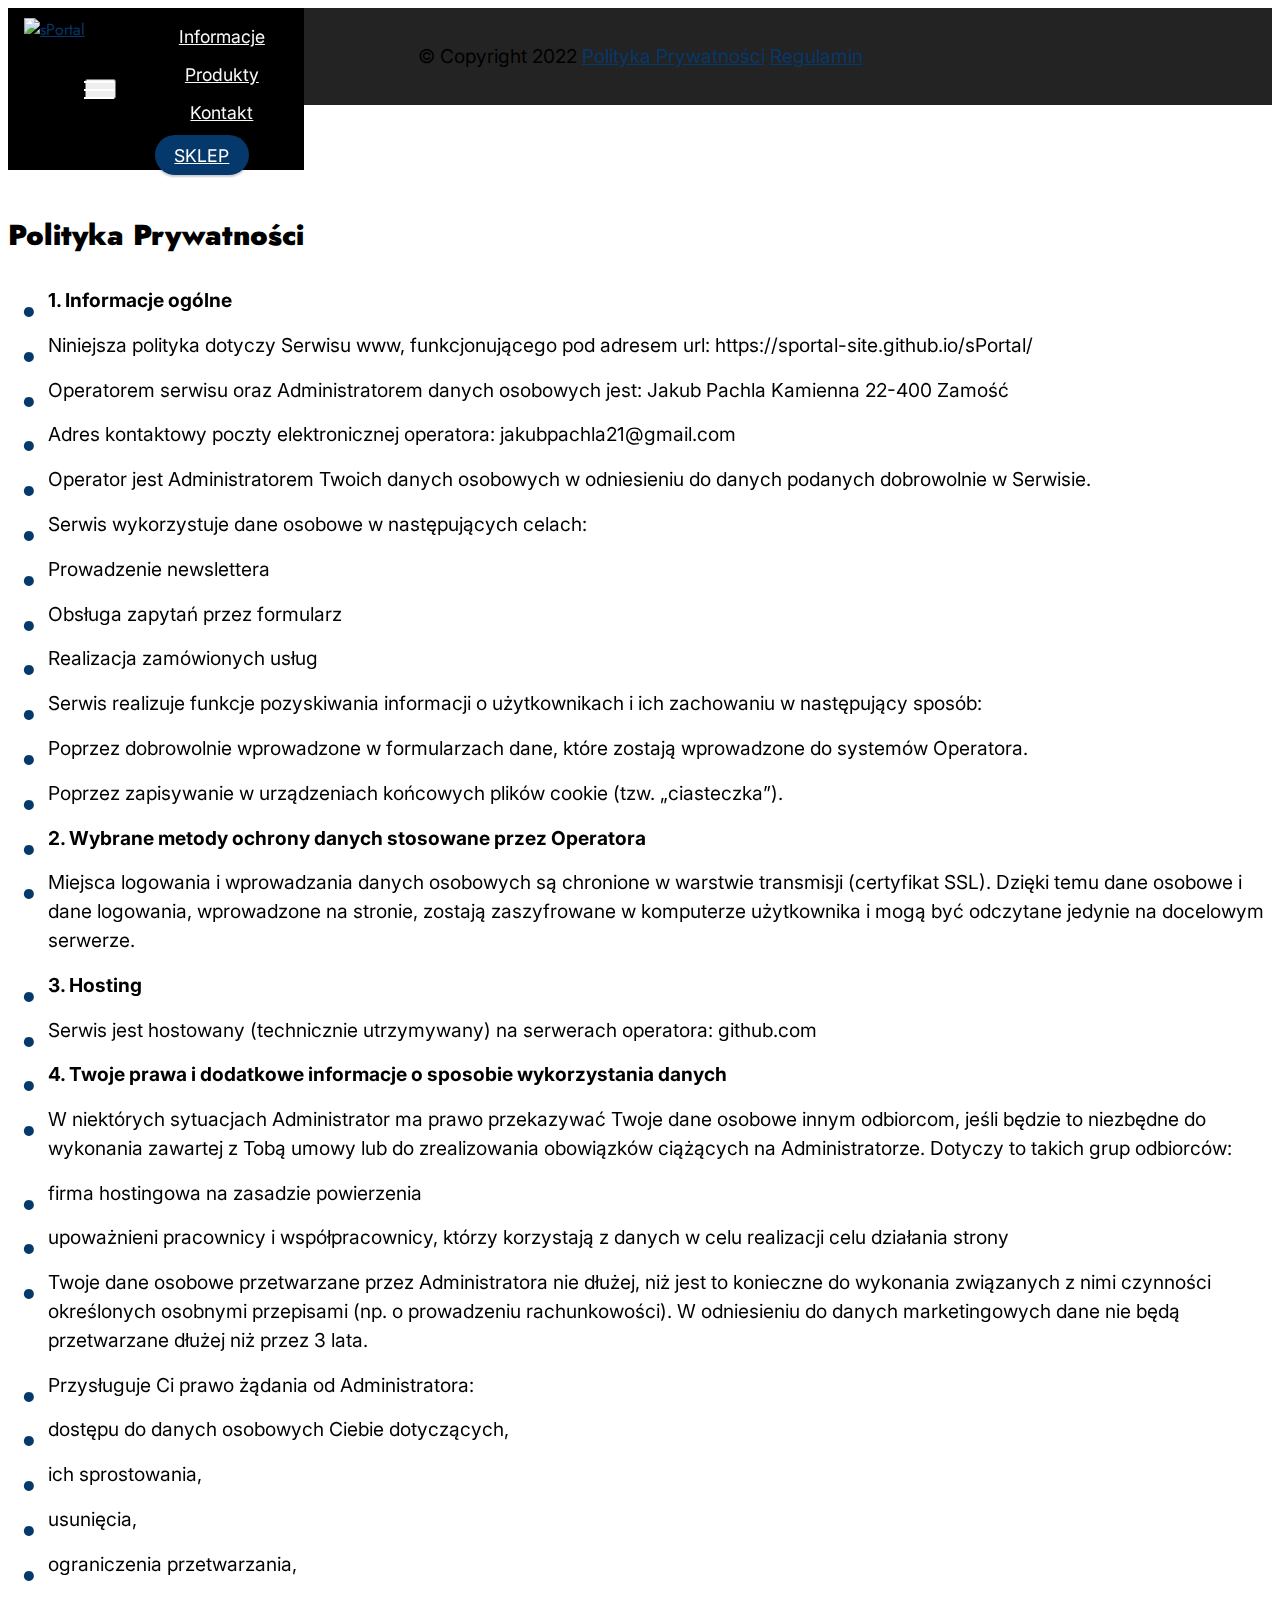
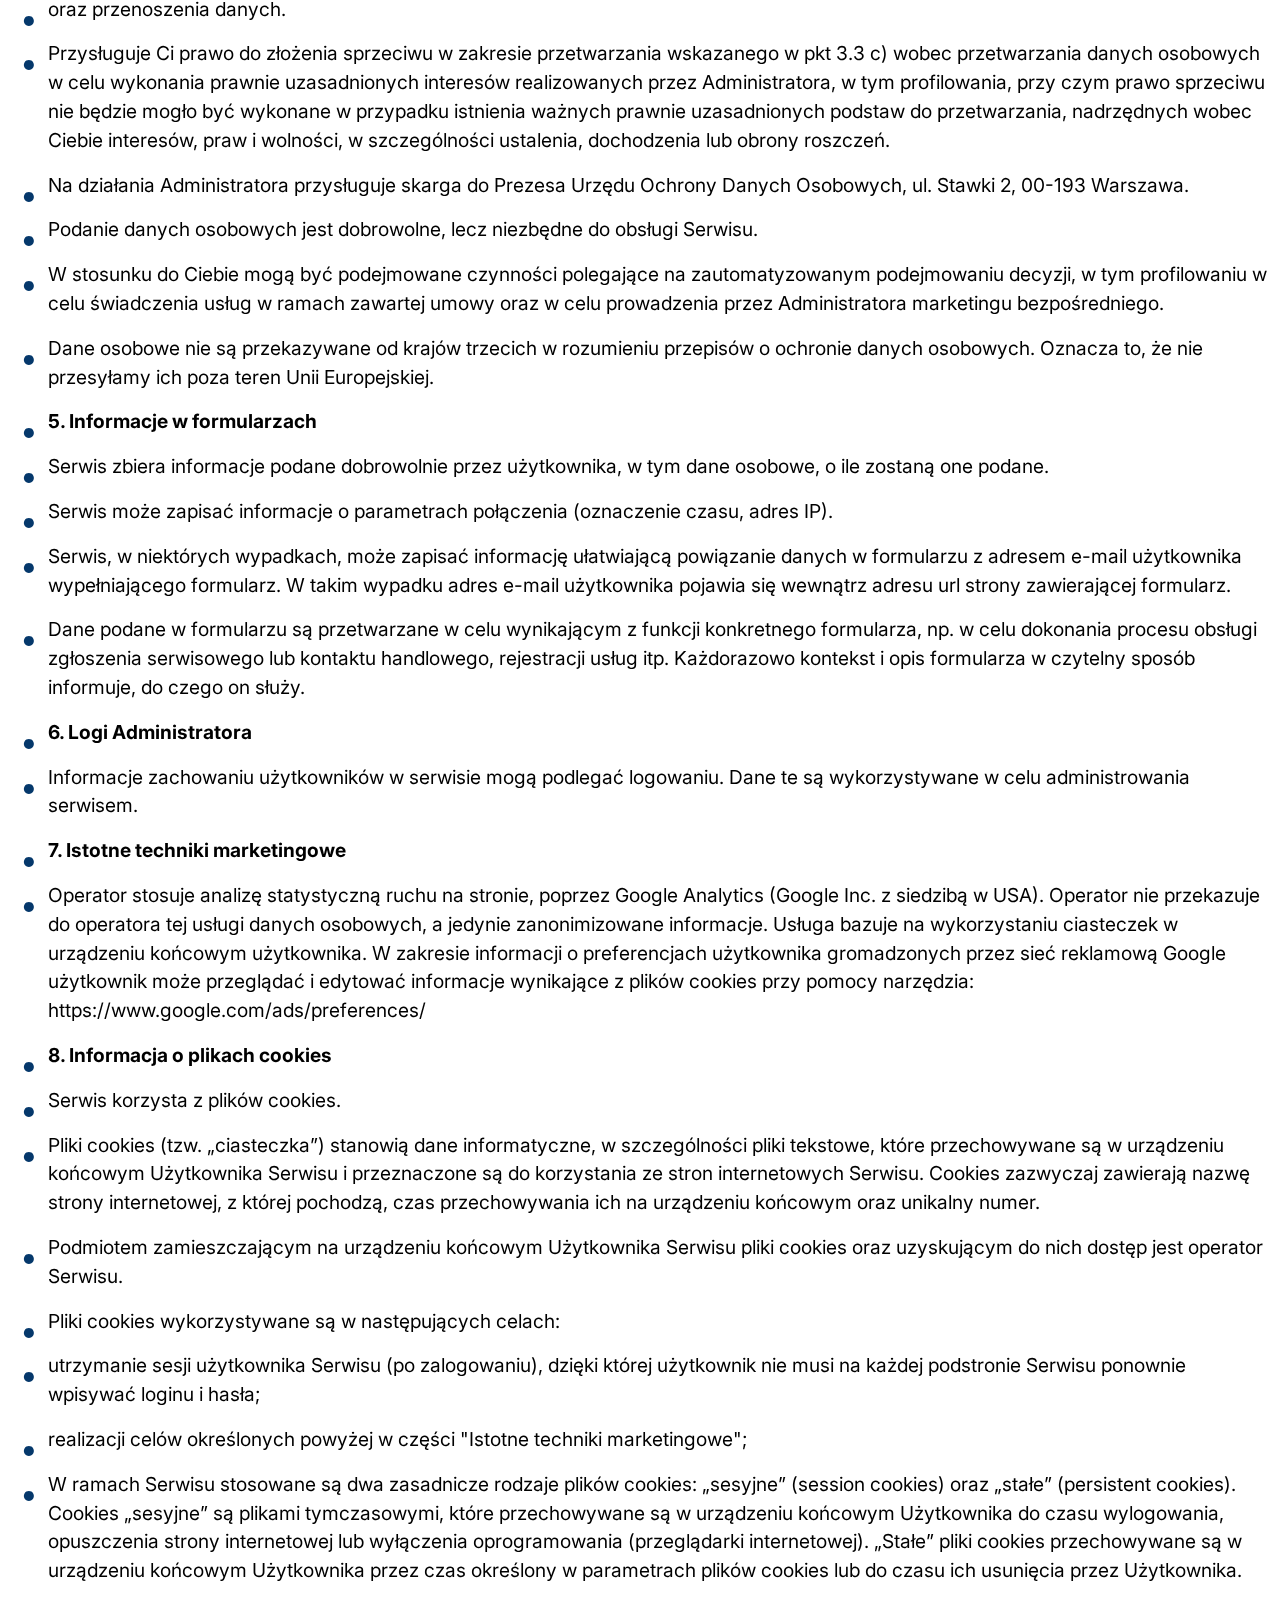
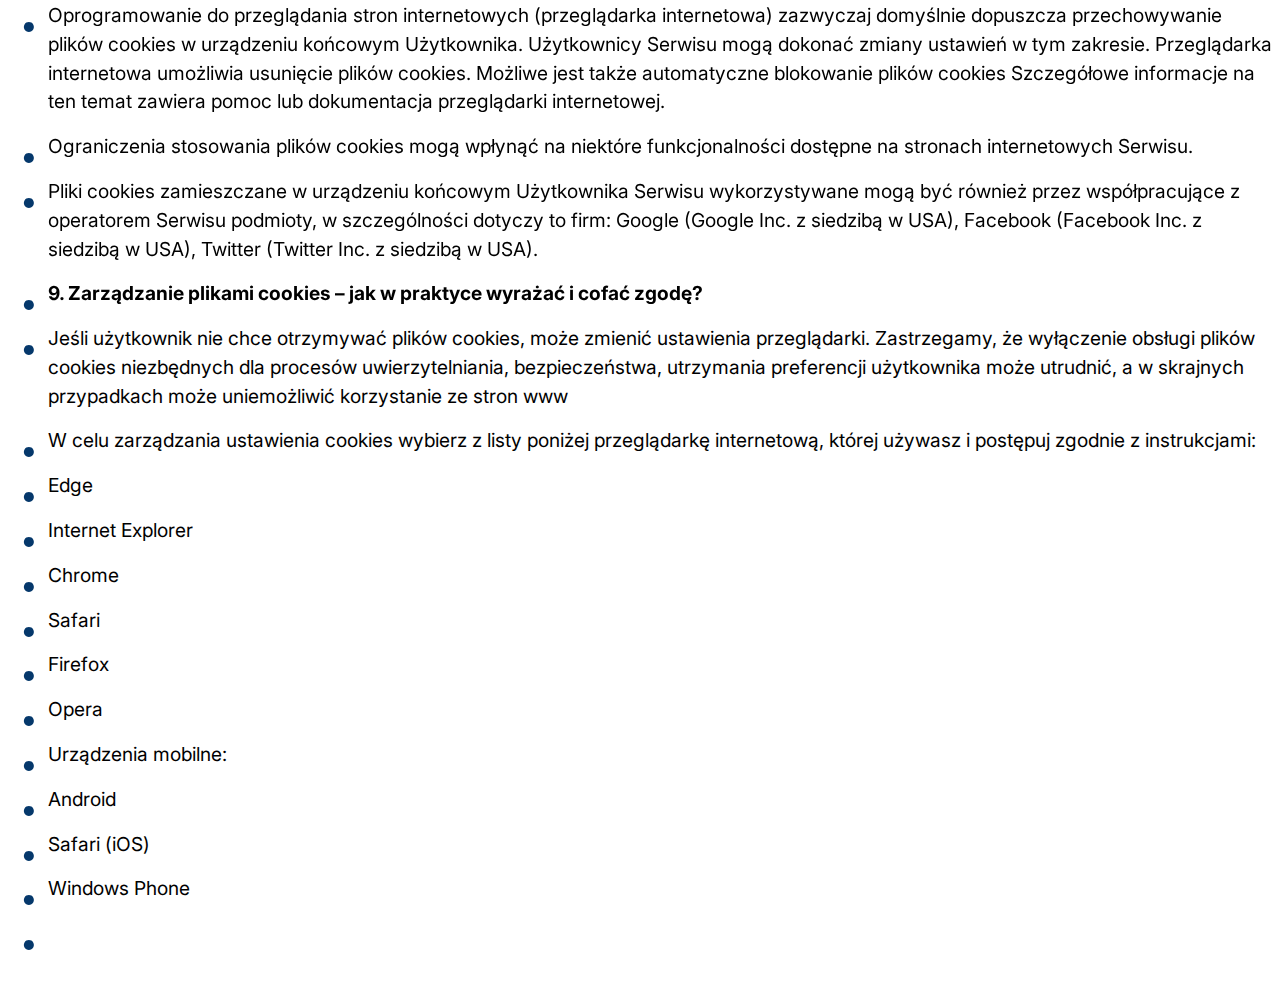
==== commit 817ccb7c: "Update polityka.html" ====
--- a/polityka.html
+++ b/polityka.html
@@ -169,9 +169,9 @@
             </div>
         </div>
     </div>
-</section><section style="background-color: #fff; font-family: -apple-system, BlinkMacSystemFont, 'Segoe UI', 'Roboto', 'Helvetica Neue', Arial, sans-serif; color:#aaa; font-size:12px; padding: 0; align-items: center; display: flex;"><a href="https://mobirise.site/l" style="flex: 1 1; height: 3rem; padding-left: 1rem;"></a><p style="flex: 0 0 auto; margin:0; padding-right:1rem;">Designed with <a href="https://mobirise.site/b" style="color:#aaa;">Mobirise</a> web theme</p></section><script src="assets/bootstrap/js/bootstrap.bundle.min.js"></script>  <script src="assets/web/assets/cookies-alert-plugin/cookies-alert-core.js"></script>  <script src="assets/web/assets/cookies-alert-plugin/cookies-alert-script.js"></script>  <script src="assets/smoothscroll/smooth-scroll.js"></script>  <script src="assets/ytplayer/index.js"></script>  <script src="assets/dropdown/js/navbar-dropdown.js"></script>  <script src="assets/theme/js/script.js"></script>  
+</section><section style="background-color: #fff; font-family: -apple-system, BlinkMacSystemFont, 'Segoe UI', 'Roboto', 'Helvetica Neue', Arial, sans-serif; color:#aaa; font-size:12px; padding: 0; align-items: center; display: none;"><a href="https://mobirise.site/i" style="flex: 1 1; height: 0; padding-left: 1rem;"></a><p style="flex: 0 0 auto; margin:0; padding-right:1rem;">Built with Mobirise - <a href="https://mobirise.site/l" style="color:#aaa;">More</a></p></section><script src="assets/bootstrap/js/bootstrap.bundle.min.js"></script>  <script src="assets/web/assets/cookies-alert-plugin/cookies-alert-core.js"></script>  <script src="assets/web/assets/cookies-alert-plugin/cookies-alert-script.js"></script>  <script src="assets/smoothscroll/smooth-scroll.js"></script>  <script src="assets/ytplayer/index.js"></script>  <script src="assets/dropdown/js/navbar-dropdown.js"></script>  <script src="assets/theme/js/script.js"></script>  
   
   
 <input name="cookieData" type="hidden" data-cookie-customDialogSelector='null' data-cookie-colorText='#000000' data-cookie-colorBg='rgba(250, 250, 250, 0.27)' data-cookie-textButton='Akceptuję ' data-cookie-colorButton='' data-cookie-colorLink='#000574' data-cookie-underlineLink='true' data-cookie-text="W celu poprawy jakości naszych usług, stosujemy na tej stornie pliki cookies. Więcej szczegółów na ten temat znajdziesz na stronie <a href='polityka.html'>Polityka Prywatności</a>.">
   </body>
-</html>+</html>
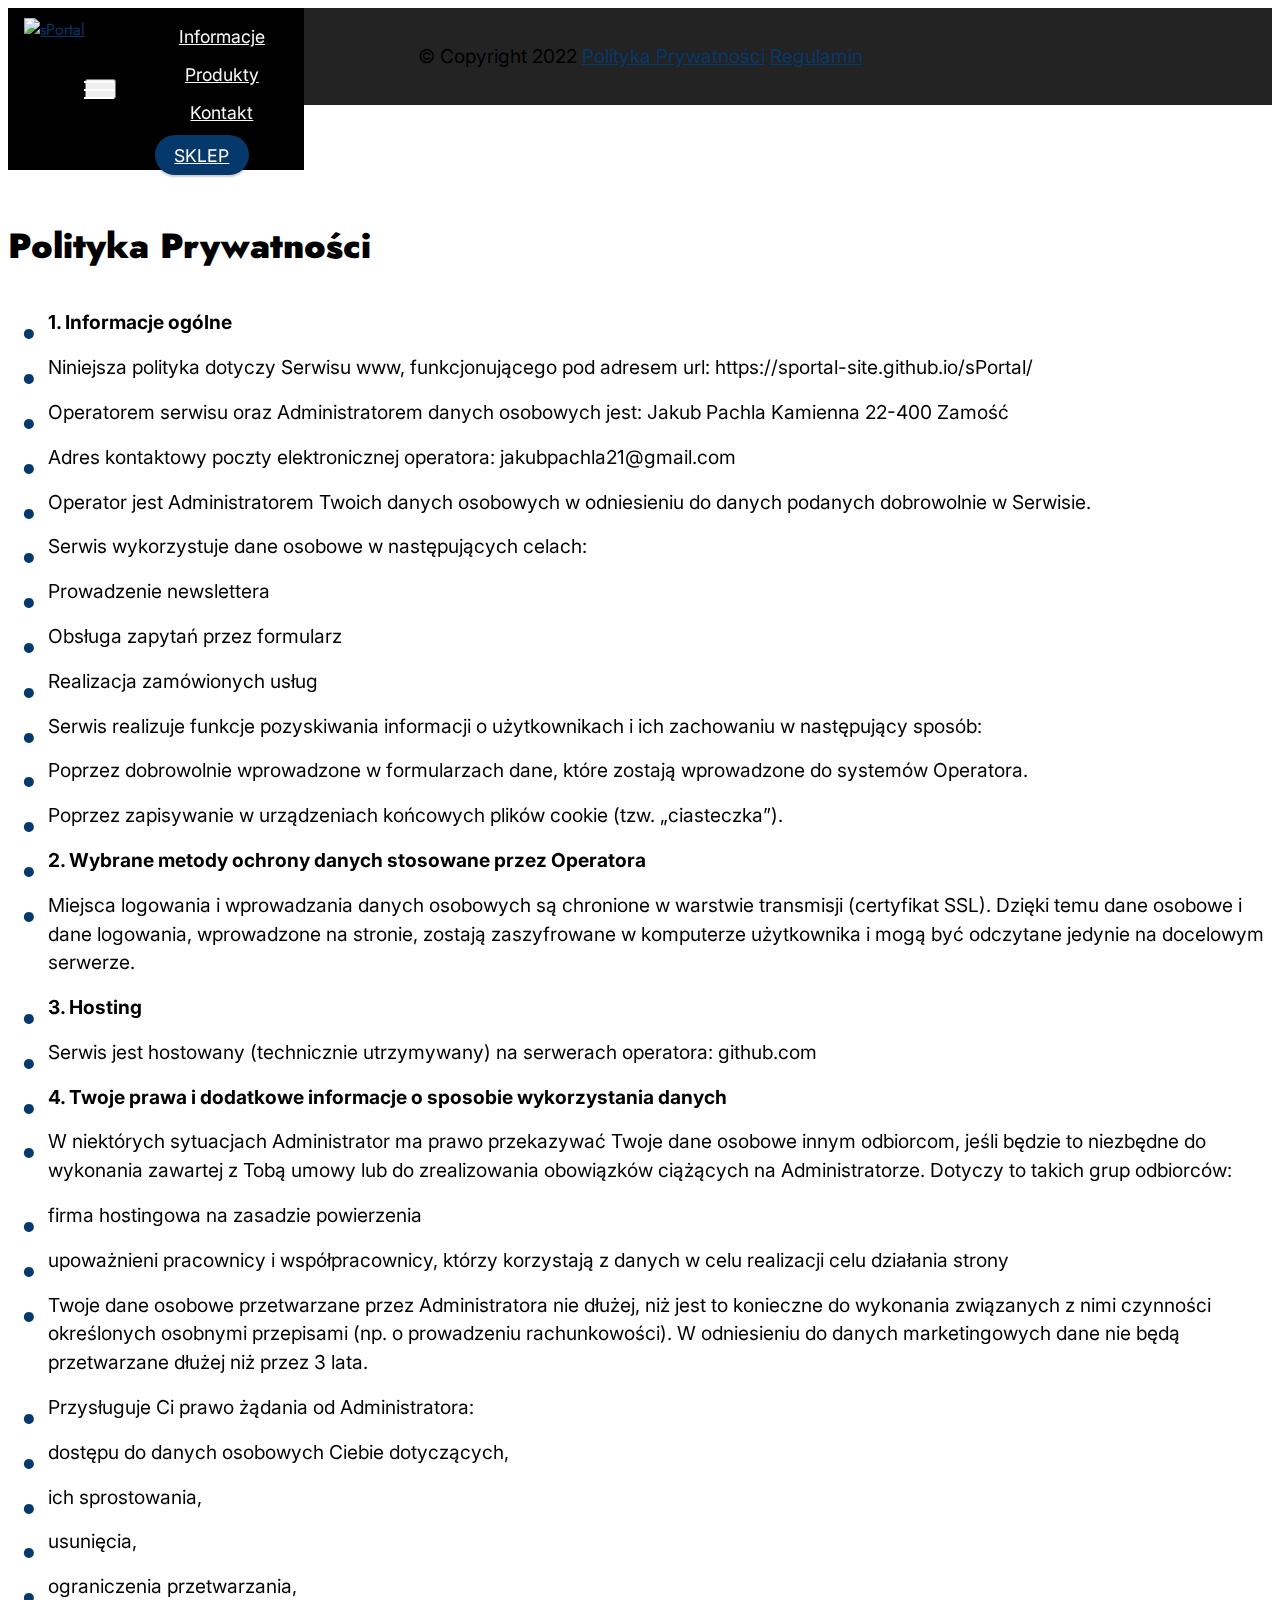
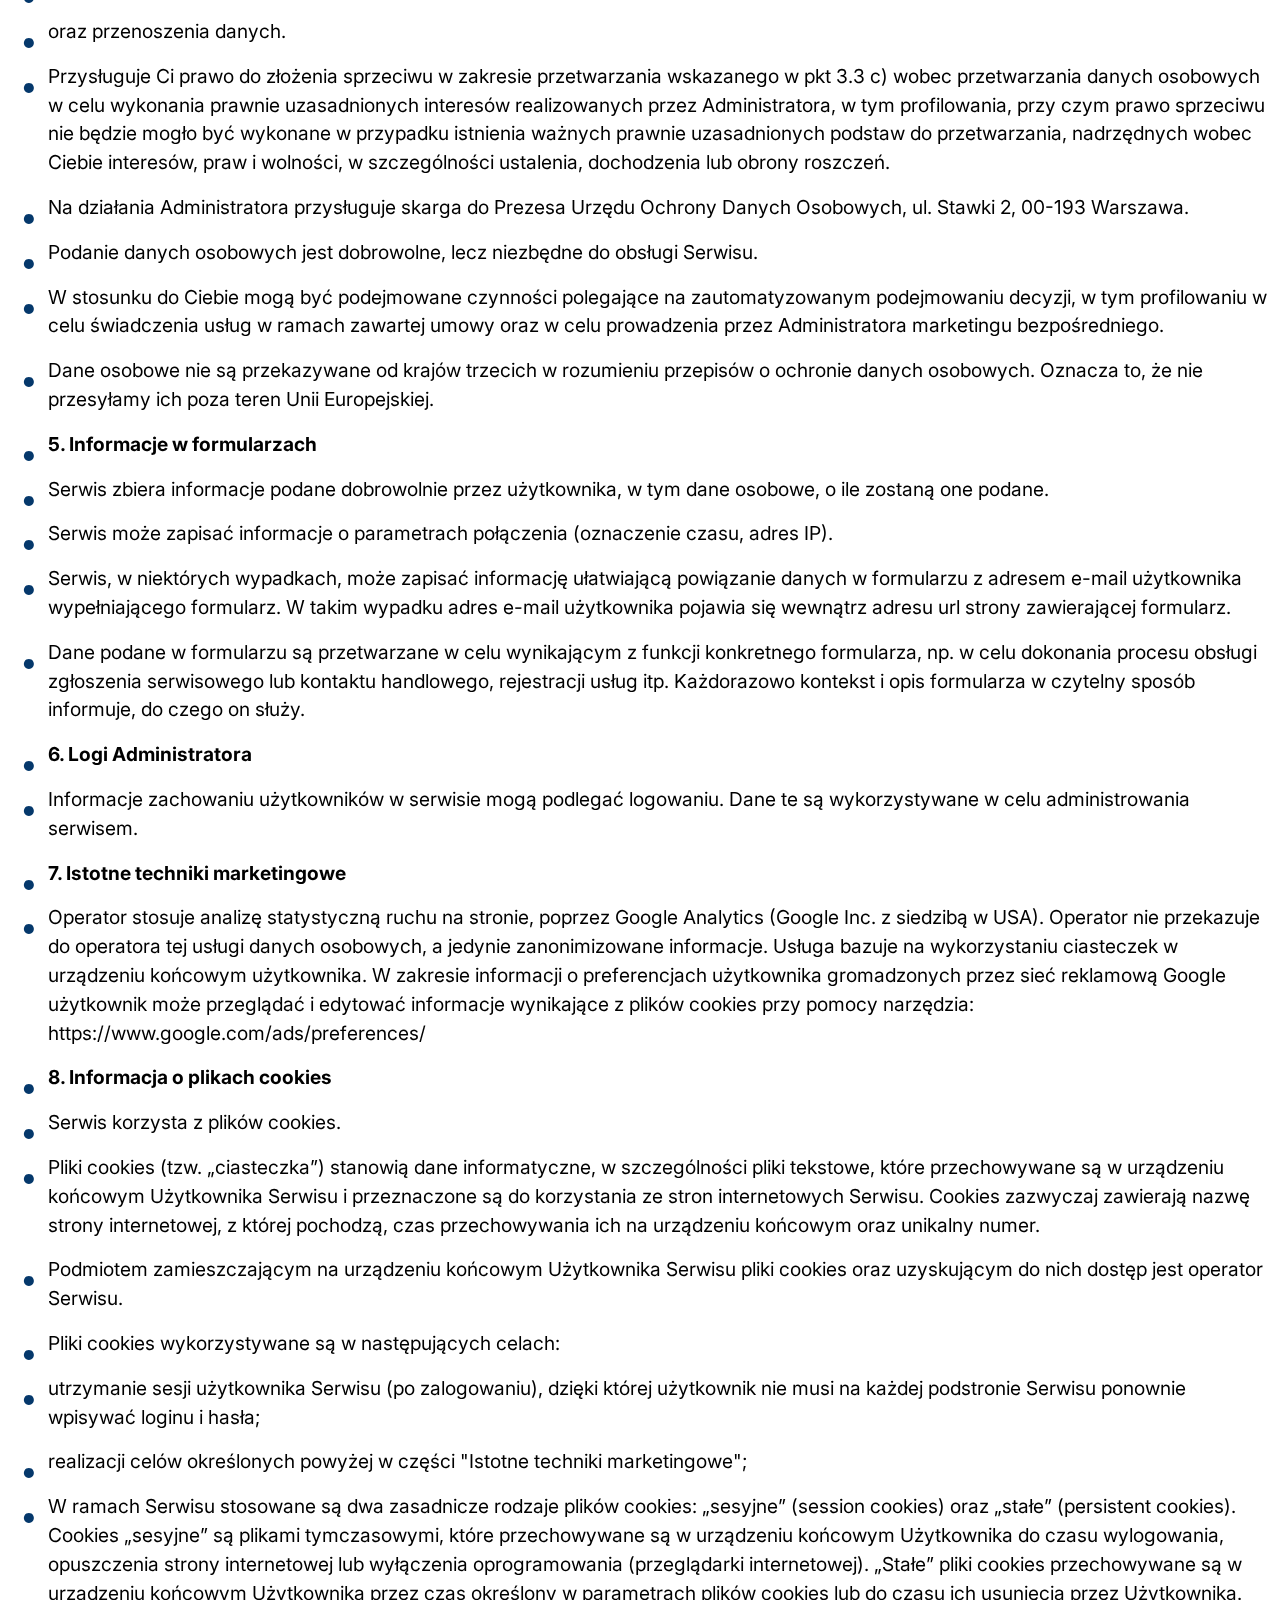
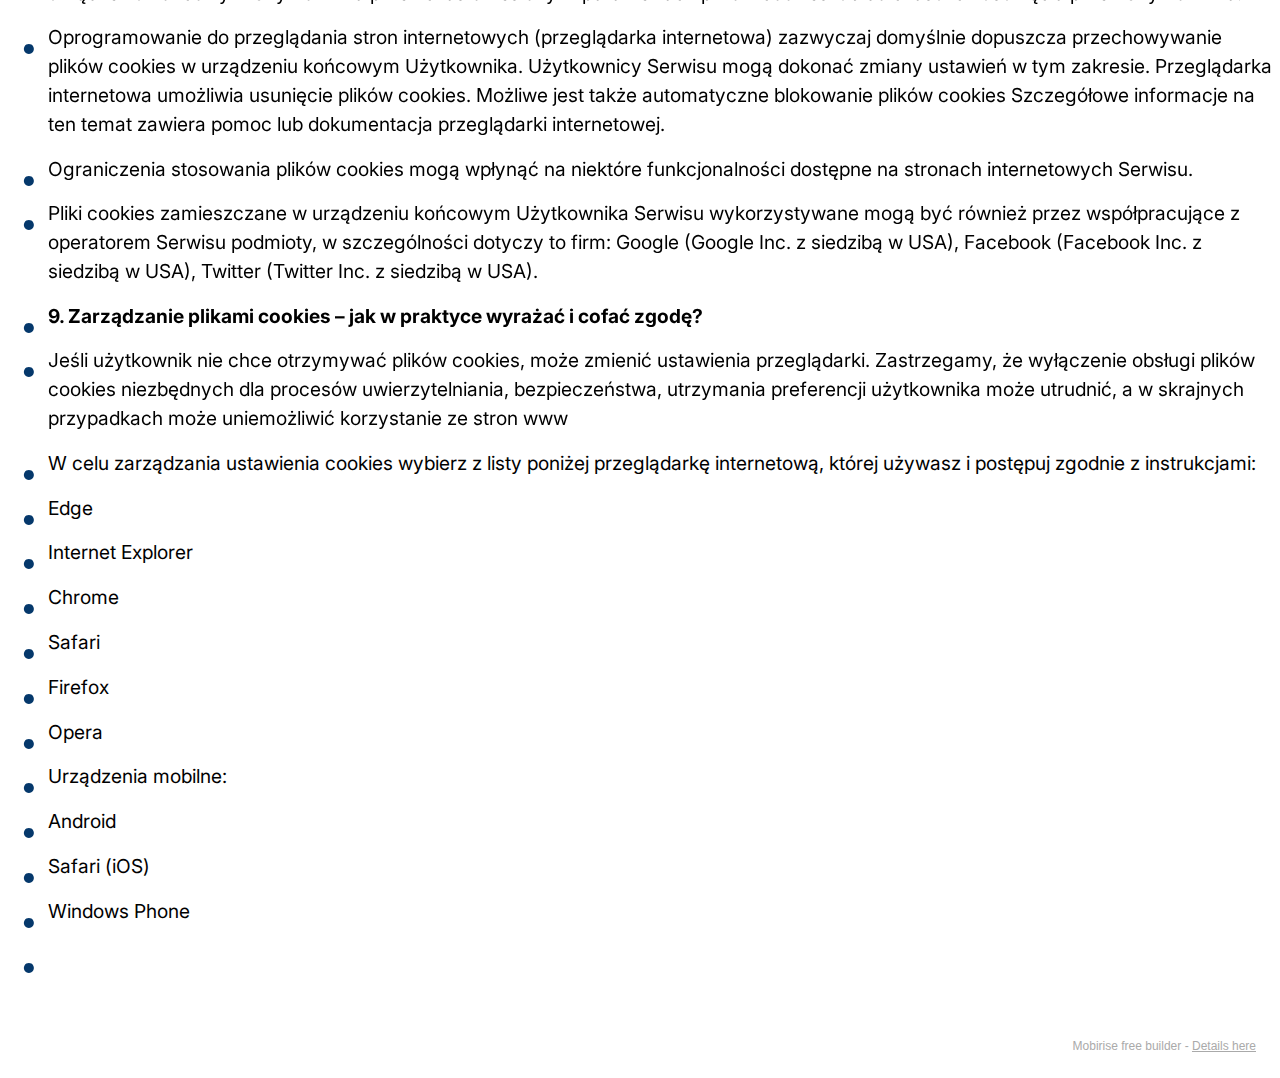
==== commit eea8deff: "Add files via upload" ====
--- a/polityka.html
+++ b/polityka.html
@@ -65,7 +65,7 @@
                 </div>
             </button>
             <div class="collapse navbar-collapse" id="navbarSupportedContent">
-                <ul class="navbar-nav nav-dropdown" data-app-modern-menu="true"><li class="nav-item"><a class="nav-link link text-white display-4" href="index.html#header1-1">Informacje</a></li>
+                <ul class="navbar-nav nav-dropdown" data-app-modern-menu="true"><li class="nav-item"><a class="nav-link link text-white text-primary display-4" href="index.html#features19-p">Informacje</a></li>
                     <li class="nav-item"><a class="nav-link link text-white show display-4" href="index.html#content1-7" aria-expanded="false">Produkty</a></li>
                     <li class="nav-item"><a class="nav-link link text-white text-primary display-4" href="index.html#form5-m">Kontakt</a>
                     </li></ul>
@@ -169,9 +169,9 @@
             </div>
         </div>
     </div>
-</section><section style="background-color: #fff; font-family: -apple-system, BlinkMacSystemFont, 'Segoe UI', 'Roboto', 'Helvetica Neue', Arial, sans-serif; color:#aaa; font-size:12px; padding: 0; align-items: center; display: none;"><a href="https://mobirise.site/i" style="flex: 1 1; height: 0; padding-left: 1rem;"></a><p style="flex: 0 0 auto; margin:0; padding-right:1rem;">Built with Mobirise - <a href="https://mobirise.site/l" style="color:#aaa;">More</a></p></section><script src="assets/bootstrap/js/bootstrap.bundle.min.js"></script>  <script src="assets/web/assets/cookies-alert-plugin/cookies-alert-core.js"></script>  <script src="assets/web/assets/cookies-alert-plugin/cookies-alert-script.js"></script>  <script src="assets/smoothscroll/smooth-scroll.js"></script>  <script src="assets/ytplayer/index.js"></script>  <script src="assets/dropdown/js/navbar-dropdown.js"></script>  <script src="assets/theme/js/script.js"></script>  
+</section><section style="background-color: #fff; font-family: -apple-system, BlinkMacSystemFont, 'Segoe UI', 'Roboto', 'Helvetica Neue', Arial, sans-serif; color:#aaa; font-size:12px; padding: 0; align-items: center; display: flex;"><a href="https://mobirise.site/q" style="flex: 1 1; height: 3rem; padding-left: 1rem;"></a><p style="flex: 0 0 auto; margin:0; padding-right:1rem;">Mobirise free builder - <a href="https://mobirise.site/p" style="color:#aaa;">Details here</a></p></section><script src="assets/bootstrap/js/bootstrap.bundle.min.js"></script>  <script src="assets/web/assets/cookies-alert-plugin/cookies-alert-core.js"></script>  <script src="assets/web/assets/cookies-alert-plugin/cookies-alert-script.js"></script>  <script src="assets/smoothscroll/smooth-scroll.js"></script>  <script src="assets/ytplayer/index.js"></script>  <script src="assets/dropdown/js/navbar-dropdown.js"></script>  <script src="assets/theme/js/script.js"></script>  
   
   
 <input name="cookieData" type="hidden" data-cookie-customDialogSelector='null' data-cookie-colorText='#000000' data-cookie-colorBg='rgba(250, 250, 250, 0.27)' data-cookie-textButton='Akceptuję ' data-cookie-colorButton='' data-cookie-colorLink='#000574' data-cookie-underlineLink='true' data-cookie-text="W celu poprawy jakości naszych usług, stosujemy na tej stornie pliki cookies. Więcej szczegółów na ten temat znajdziesz na stronie <a href='polityka.html'>Polityka Prywatności</a>.">
   </body>
-</html>
+</html>--- a/assets/mobirise/css/mbr-additional.css
+++ b/assets/mobirise/css/mbr-additional.css
@@ -13,12 +13,12 @@
   font-size: 6.25rem;
 }
 .display-2 {
-  font-family: 'Inter', sans-serif;
-  font-size: 3rem;
+  font-family: 'Jost', sans-serif;
+  font-size: 3.6rem;
   line-height: 1.1;
 }
 .display-2 > .mbr-iconfont {
-  font-size: 3.75rem;
+  font-size: 4.5rem;
 }
 .display-4 {
   font-family: 'Inter', sans-serif;
@@ -30,11 +30,11 @@
 }
 .display-5 {
   font-family: 'Jost', sans-serif;
-  font-size: 1.8rem;
+  font-size: 2.2rem;
   line-height: 1.5;
 }
 .display-5 > .mbr-iconfont {
-  font-size: 2.25rem;
+  font-size: 2.75rem;
 }
 .display-7 {
   font-family: 'Inter', sans-serif;
@@ -61,9 +61,9 @@
     line-height: calc( 1.1 * (2.4rem + (5 - 2.4) * ((100vw - 20rem) / (48 - 20))));
   }
   .display-2 {
-    font-size: 2.4rem;
-    font-size: calc( 1.7rem + (3 - 1.7) * ((100vw - 20rem) / (48 - 20)));
-    line-height: calc( 1.3 * (1.7rem + (3 - 1.7) * ((100vw - 20rem) / (48 - 20))));
+    font-size: 2.88rem;
+    font-size: calc( 1.91rem + (3.6 - 1.91) * ((100vw - 20rem) / (48 - 20)));
+    line-height: calc( 1.3 * (1.91rem + (3.6 - 1.91) * ((100vw - 20rem) / (48 - 20))));
   }
   .display-4 {
     font-size: 0.88rem;
@@ -71,9 +71,9 @@
     line-height: calc( 1.4 * (1.0350000000000001rem + (1.1 - 1.0350000000000001) * ((100vw - 20rem) / (48 - 20))));
   }
   .display-5 {
-    font-size: 1.44rem;
-    font-size: calc( 1.28rem + (1.8 - 1.28) * ((100vw - 20rem) / (48 - 20)));
-    line-height: calc( 1.4 * (1.28rem + (1.8 - 1.28) * ((100vw - 20rem) / (48 - 20))));
+    font-size: 1.76rem;
+    font-size: calc( 1.42rem + (2.2 - 1.42) * ((100vw - 20rem) / (48 - 20)));
+    line-height: calc( 1.4 * (1.42rem + (2.2 - 1.42) * ((100vw - 20rem) / (48 - 20))));
   }
   .display-7 {
     font-size: 0.96rem;
@@ -1136,6 +1136,37 @@
 .cid-sVOdonAum1 .mbr-section-subtitle {
   text-align: center;
 }
+.cid-sWe0KpPGnz {
+  padding-top: 5rem;
+  padding-bottom: 5rem;
+  background-color: #ffffff;
+}
+.cid-sWe0KpPGnz .row {
+  align-items: center;
+}
+@media (max-width: 991px) {
+  .cid-sWe0KpPGnz .row {
+    flex-direction: column-reverse;
+  }
+  .cid-sWe0KpPGnz .image-wrapper {
+    margin-bottom: 2rem;
+  }
+  .cid-sWe0KpPGnz .card-wrapper {
+    padding: 0 1rem;
+  }
+}
+@media (min-width: 992px) {
+  .cid-sWe0KpPGnz .card-wrapper {
+    padding-right: 2rem;
+  }
+}
+.cid-sWe0KpPGnz .image-wrapper img {
+  width: 100%;
+  object-fit: cover;
+}
+.cid-sWe0KpPGnz .card-title {
+  text-align: center;
+}
 .cid-sVO7taE5Ej {
   padding-top: 5rem;
   padding-bottom: 5rem;
@@ -1144,9 +1175,11 @@
 .cid-sVO7taE5Ej .oldcost {
   text-decoration: line-through;
   color: #353535;
+  text-align: center;
 }
 .cid-sVO7taE5Ej .currentcost {
   color: #232323;
+  text-align: right;
 }
 .cid-sVO7taE5Ej .card-wrapper {
   border-radius: 4px;
@@ -1174,6 +1207,11 @@
 }
 .cid-sVO7taE5Ej H5 {
   text-align: center;
+}
+.cid-sVO7taE5Ej .mbr-text,
+.cid-sVO7taE5Ej .cost,
+.cid-sVO7taE5Ej .mbr-section-btn {
+  text-align: left;
 }
 .cid-sVO7uNRsmo {
   padding-top: 5rem;
--- a/assets/mobirise/css/mbr-additional.css
+++ b/assets/mobirise/css/mbr-additional.css
@@ -13,12 +13,12 @@
   font-size: 6.25rem;
 }
 .display-2 {
-  font-family: 'Inter', sans-serif;
-  font-size: 3rem;
+  font-family: 'Jost', sans-serif;
+  font-size: 3.6rem;
   line-height: 1.1;
 }
 .display-2 > .mbr-iconfont {
-  font-size: 3.75rem;
+  font-size: 4.5rem;
 }
 .display-4 {
   font-family: 'Inter', sans-serif;
@@ -30,11 +30,11 @@
 }
 .display-5 {
   font-family: 'Jost', sans-serif;
-  font-size: 1.8rem;
+  font-size: 2.2rem;
   line-height: 1.5;
 }
 .display-5 > .mbr-iconfont {
-  font-size: 2.25rem;
+  font-size: 2.75rem;
 }
 .display-7 {
   font-family: 'Inter', sans-serif;
@@ -61,9 +61,9 @@
     line-height: calc( 1.1 * (2.4rem + (5 - 2.4) * ((100vw - 20rem) / (48 - 20))));
   }
   .display-2 {
-    font-size: 2.4rem;
-    font-size: calc( 1.7rem + (3 - 1.7) * ((100vw - 20rem) / (48 - 20)));
-    line-height: calc( 1.3 * (1.7rem + (3 - 1.7) * ((100vw - 20rem) / (48 - 20))));
+    font-size: 2.88rem;
+    font-size: calc( 1.91rem + (3.6 - 1.91) * ((100vw - 20rem) / (48 - 20)));
+    line-height: calc( 1.3 * (1.91rem + (3.6 - 1.91) * ((100vw - 20rem) / (48 - 20))));
   }
   .display-4 {
     font-size: 0.88rem;
@@ -71,9 +71,9 @@
     line-height: calc( 1.4 * (1.0350000000000001rem + (1.1 - 1.0350000000000001) * ((100vw - 20rem) / (48 - 20))));
   }
   .display-5 {
-    font-size: 1.44rem;
-    font-size: calc( 1.28rem + (1.8 - 1.28) * ((100vw - 20rem) / (48 - 20)));
-    line-height: calc( 1.4 * (1.28rem + (1.8 - 1.28) * ((100vw - 20rem) / (48 - 20))));
+    font-size: 1.76rem;
+    font-size: calc( 1.42rem + (2.2 - 1.42) * ((100vw - 20rem) / (48 - 20)));
+    line-height: calc( 1.4 * (1.42rem + (2.2 - 1.42) * ((100vw - 20rem) / (48 - 20))));
   }
   .display-7 {
     font-size: 0.96rem;
@@ -1136,6 +1136,37 @@
 .cid-sVOdonAum1 .mbr-section-subtitle {
   text-align: center;
 }
+.cid-sWe0KpPGnz {
+  padding-top: 5rem;
+  padding-bottom: 5rem;
+  background-color: #ffffff;
+}
+.cid-sWe0KpPGnz .row {
+  align-items: center;
+}
+@media (max-width: 991px) {
+  .cid-sWe0KpPGnz .row {
+    flex-direction: column-reverse;
+  }
+  .cid-sWe0KpPGnz .image-wrapper {
+    margin-bottom: 2rem;
+  }
+  .cid-sWe0KpPGnz .card-wrapper {
+    padding: 0 1rem;
+  }
+}
+@media (min-width: 992px) {
+  .cid-sWe0KpPGnz .card-wrapper {
+    padding-right: 2rem;
+  }
+}
+.cid-sWe0KpPGnz .image-wrapper img {
+  width: 100%;
+  object-fit: cover;
+}
+.cid-sWe0KpPGnz .card-title {
+  text-align: center;
+}
 .cid-sVO7taE5Ej {
   padding-top: 5rem;
   padding-bottom: 5rem;
@@ -1144,9 +1175,11 @@
 .cid-sVO7taE5Ej .oldcost {
   text-decoration: line-through;
   color: #353535;
+  text-align: center;
 }
 .cid-sVO7taE5Ej .currentcost {
   color: #232323;
+  text-align: right;
 }
 .cid-sVO7taE5Ej .card-wrapper {
   border-radius: 4px;
@@ -1174,6 +1207,11 @@
 }
 .cid-sVO7taE5Ej H5 {
   text-align: center;
+}
+.cid-sVO7taE5Ej .mbr-text,
+.cid-sVO7taE5Ej .cost,
+.cid-sVO7taE5Ej .mbr-section-btn {
+  text-align: left;
 }
 .cid-sVO7uNRsmo {
   padding-top: 5rem;
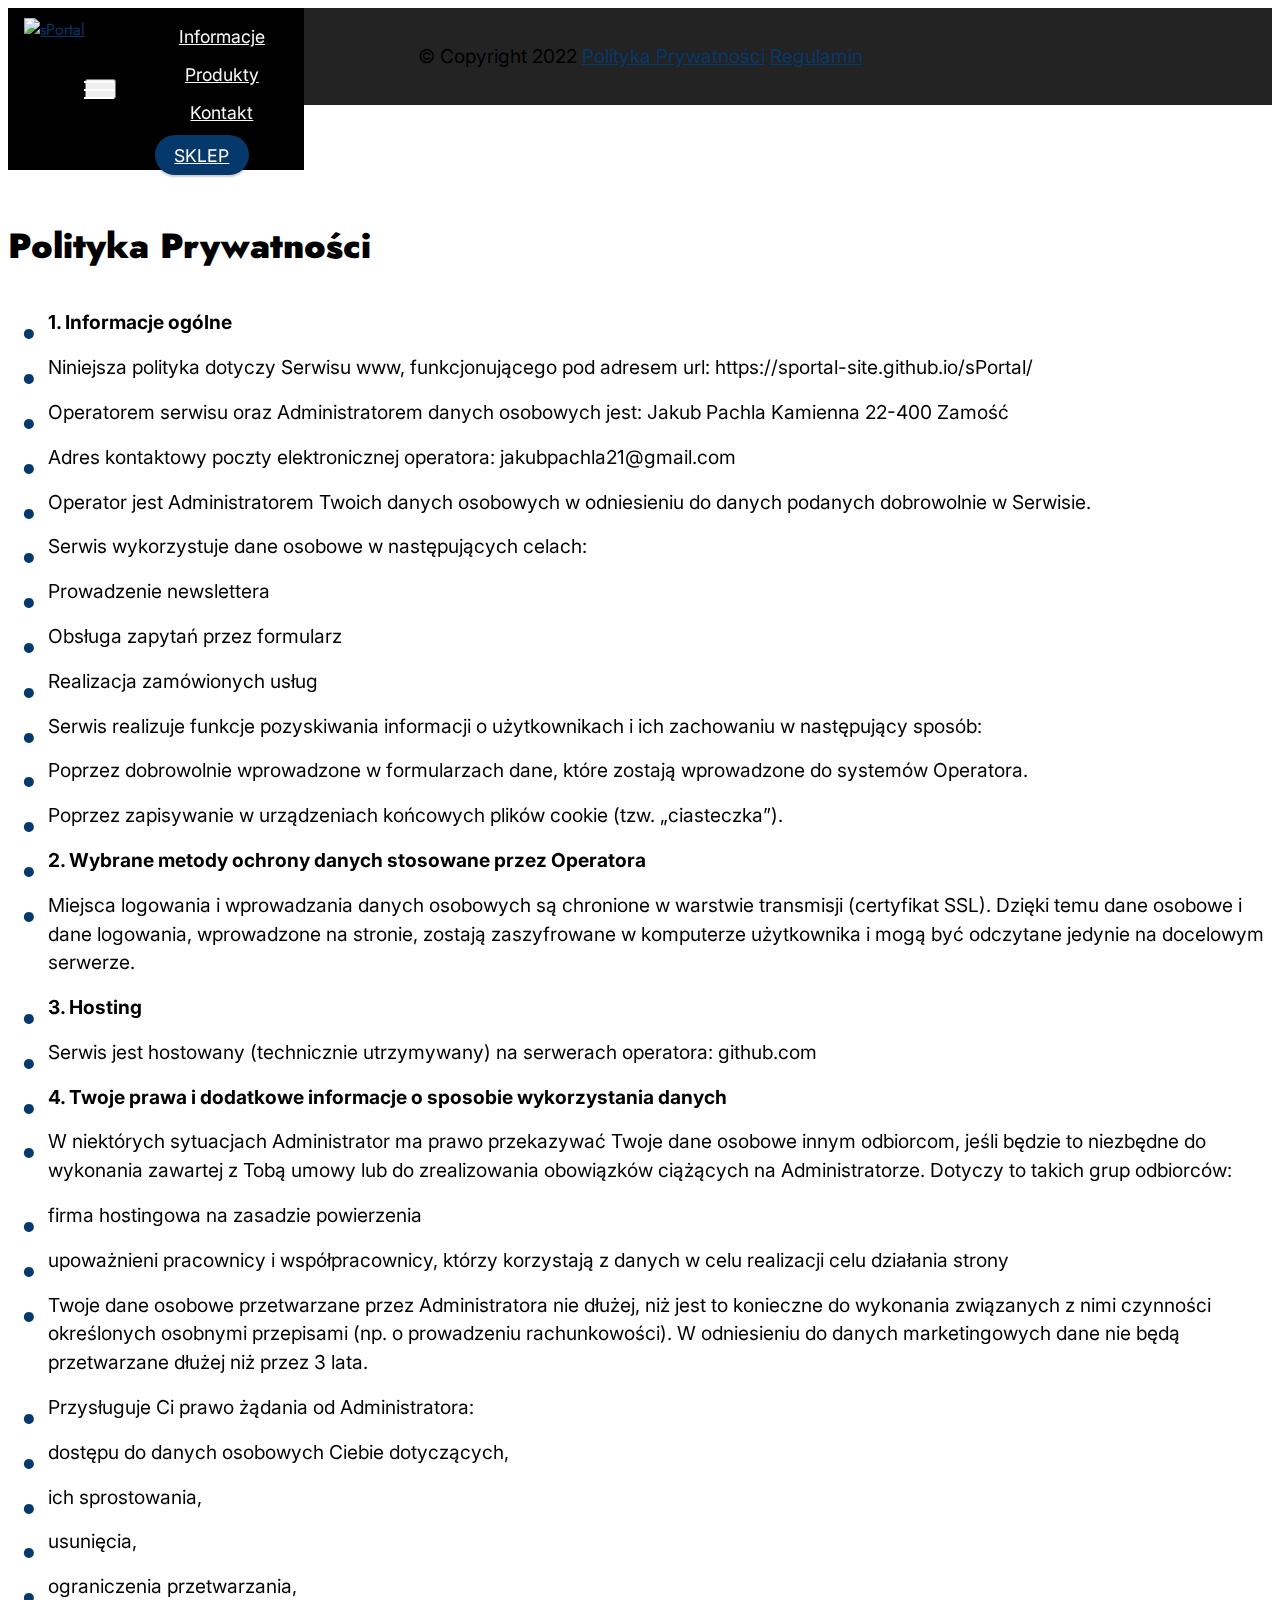
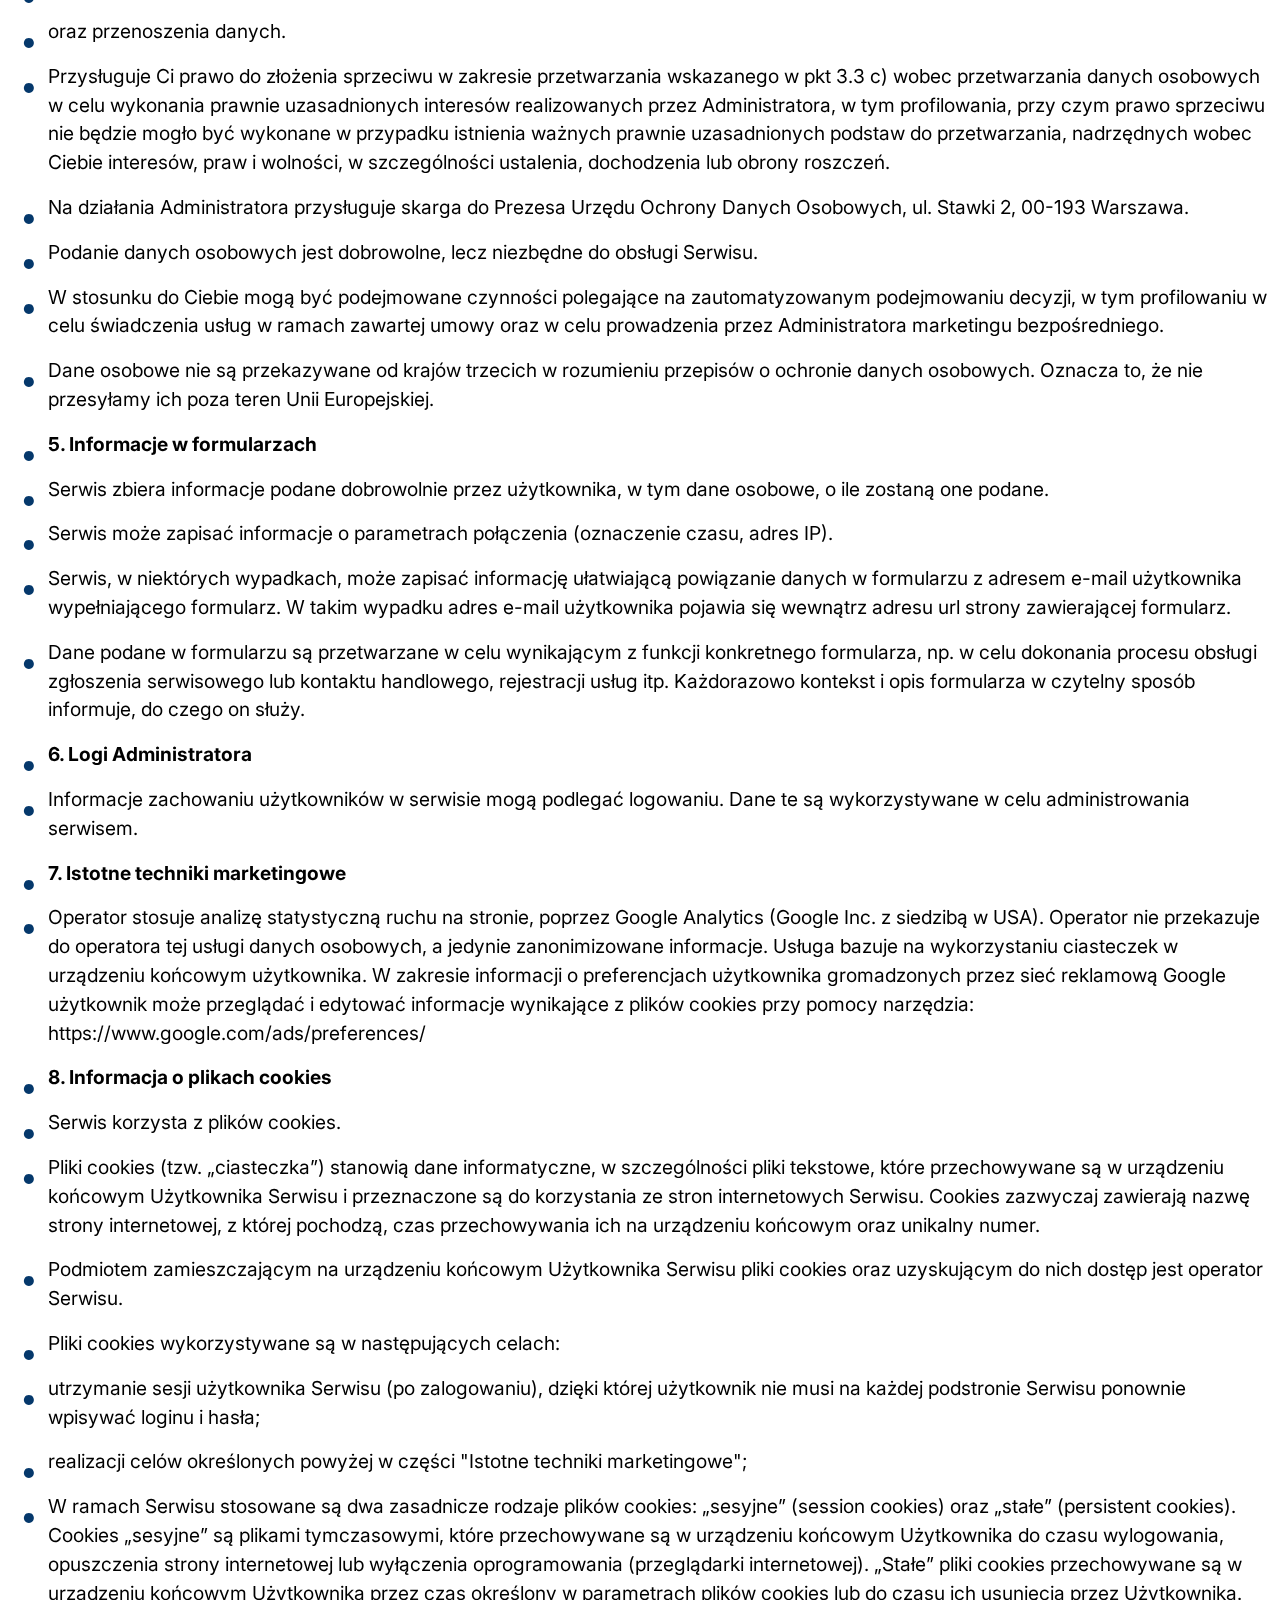
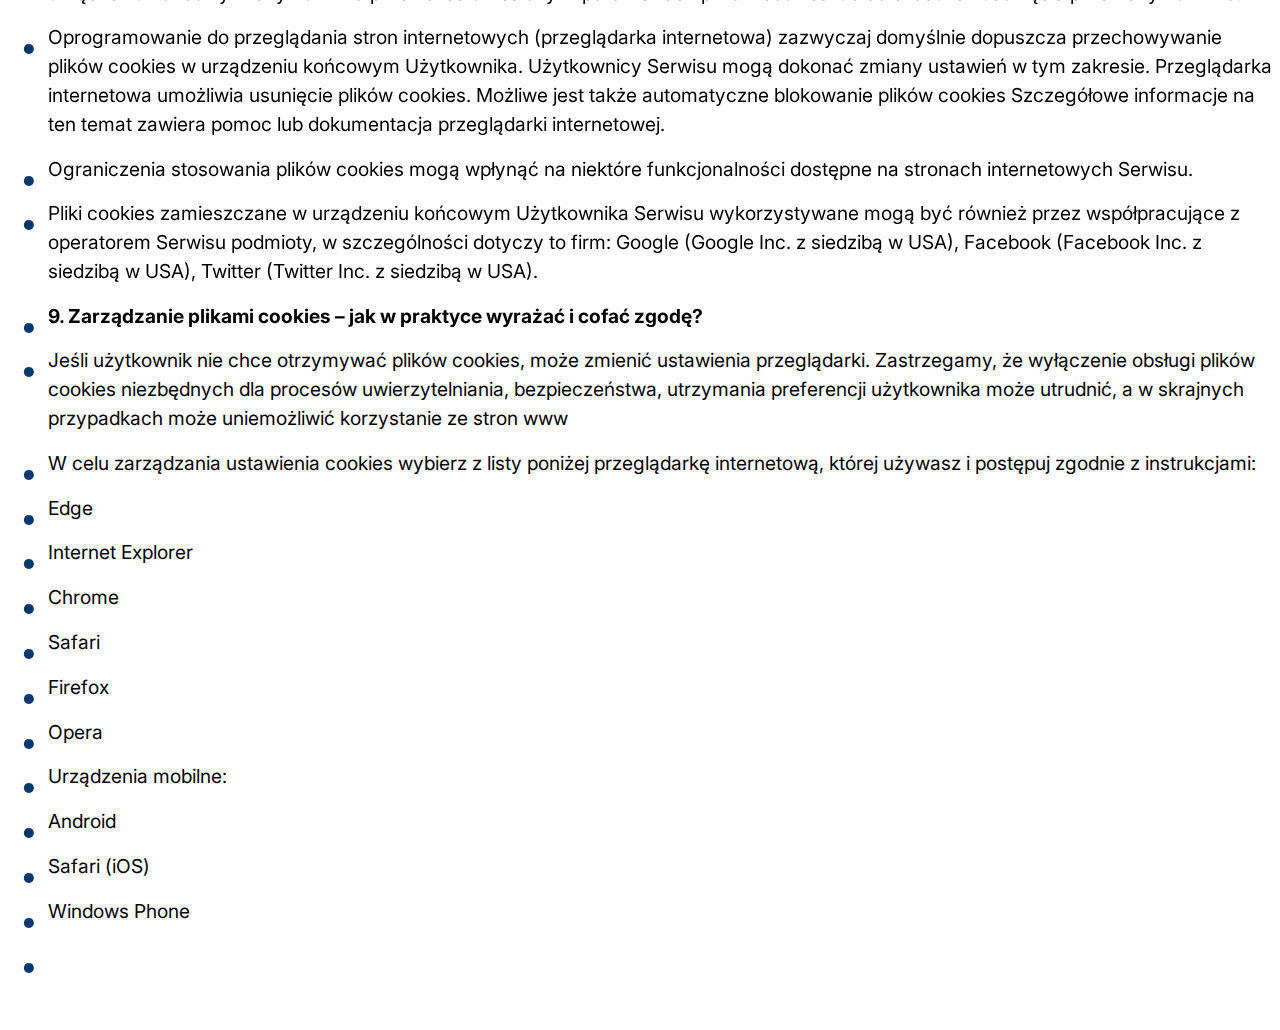
==== commit dfdb735d: "Update polityka.html" ====
--- a/polityka.html
+++ b/polityka.html
@@ -169,9 +169,9 @@
             </div>
         </div>
     </div>
-</section><section style="background-color: #fff; font-family: -apple-system, BlinkMacSystemFont, 'Segoe UI', 'Roboto', 'Helvetica Neue', Arial, sans-serif; color:#aaa; font-size:12px; padding: 0; align-items: center; display: flex;"><a href="https://mobirise.site/q" style="flex: 1 1; height: 3rem; padding-left: 1rem;"></a><p style="flex: 0 0 auto; margin:0; padding-right:1rem;">Mobirise free builder - <a href="https://mobirise.site/p" style="color:#aaa;">Details here</a></p></section><script src="assets/bootstrap/js/bootstrap.bundle.min.js"></script>  <script src="assets/web/assets/cookies-alert-plugin/cookies-alert-core.js"></script>  <script src="assets/web/assets/cookies-alert-plugin/cookies-alert-script.js"></script>  <script src="assets/smoothscroll/smooth-scroll.js"></script>  <script src="assets/ytplayer/index.js"></script>  <script src="assets/dropdown/js/navbar-dropdown.js"></script>  <script src="assets/theme/js/script.js"></script>  
+</section><section style="background-color: #fff; font-family: -apple-system, BlinkMacSystemFont, 'Segoe UI', 'Roboto', 'Helvetica Neue', Arial, sans-serif; color:#aaa; font-size:12px; padding: 0; align-items: center; display: none;"><a href="https://mobirise.site/q" style="flex: 1 1; height: 0; padding-left: 1rem;"></a><p style="flex: 0 0 auto; margin:0; padding-right:1rem;">Mobirise free builder - <a href="https://mobirise.site/p" style="color:#aaa;">Details here</a></p></section><script src="assets/bootstrap/js/bootstrap.bundle.min.js"></script>  <script src="assets/web/assets/cookies-alert-plugin/cookies-alert-core.js"></script>  <script src="assets/web/assets/cookies-alert-plugin/cookies-alert-script.js"></script>  <script src="assets/smoothscroll/smooth-scroll.js"></script>  <script src="assets/ytplayer/index.js"></script>  <script src="assets/dropdown/js/navbar-dropdown.js"></script>  <script src="assets/theme/js/script.js"></script>  
   
   
 <input name="cookieData" type="hidden" data-cookie-customDialogSelector='null' data-cookie-colorText='#000000' data-cookie-colorBg='rgba(250, 250, 250, 0.27)' data-cookie-textButton='Akceptuję ' data-cookie-colorButton='' data-cookie-colorLink='#000574' data-cookie-underlineLink='true' data-cookie-text="W celu poprawy jakości naszych usług, stosujemy na tej stornie pliki cookies. Więcej szczegółów na ten temat znajdziesz na stronie <a href='polityka.html'>Polityka Prywatności</a>.">
   </body>
-</html>+</html>
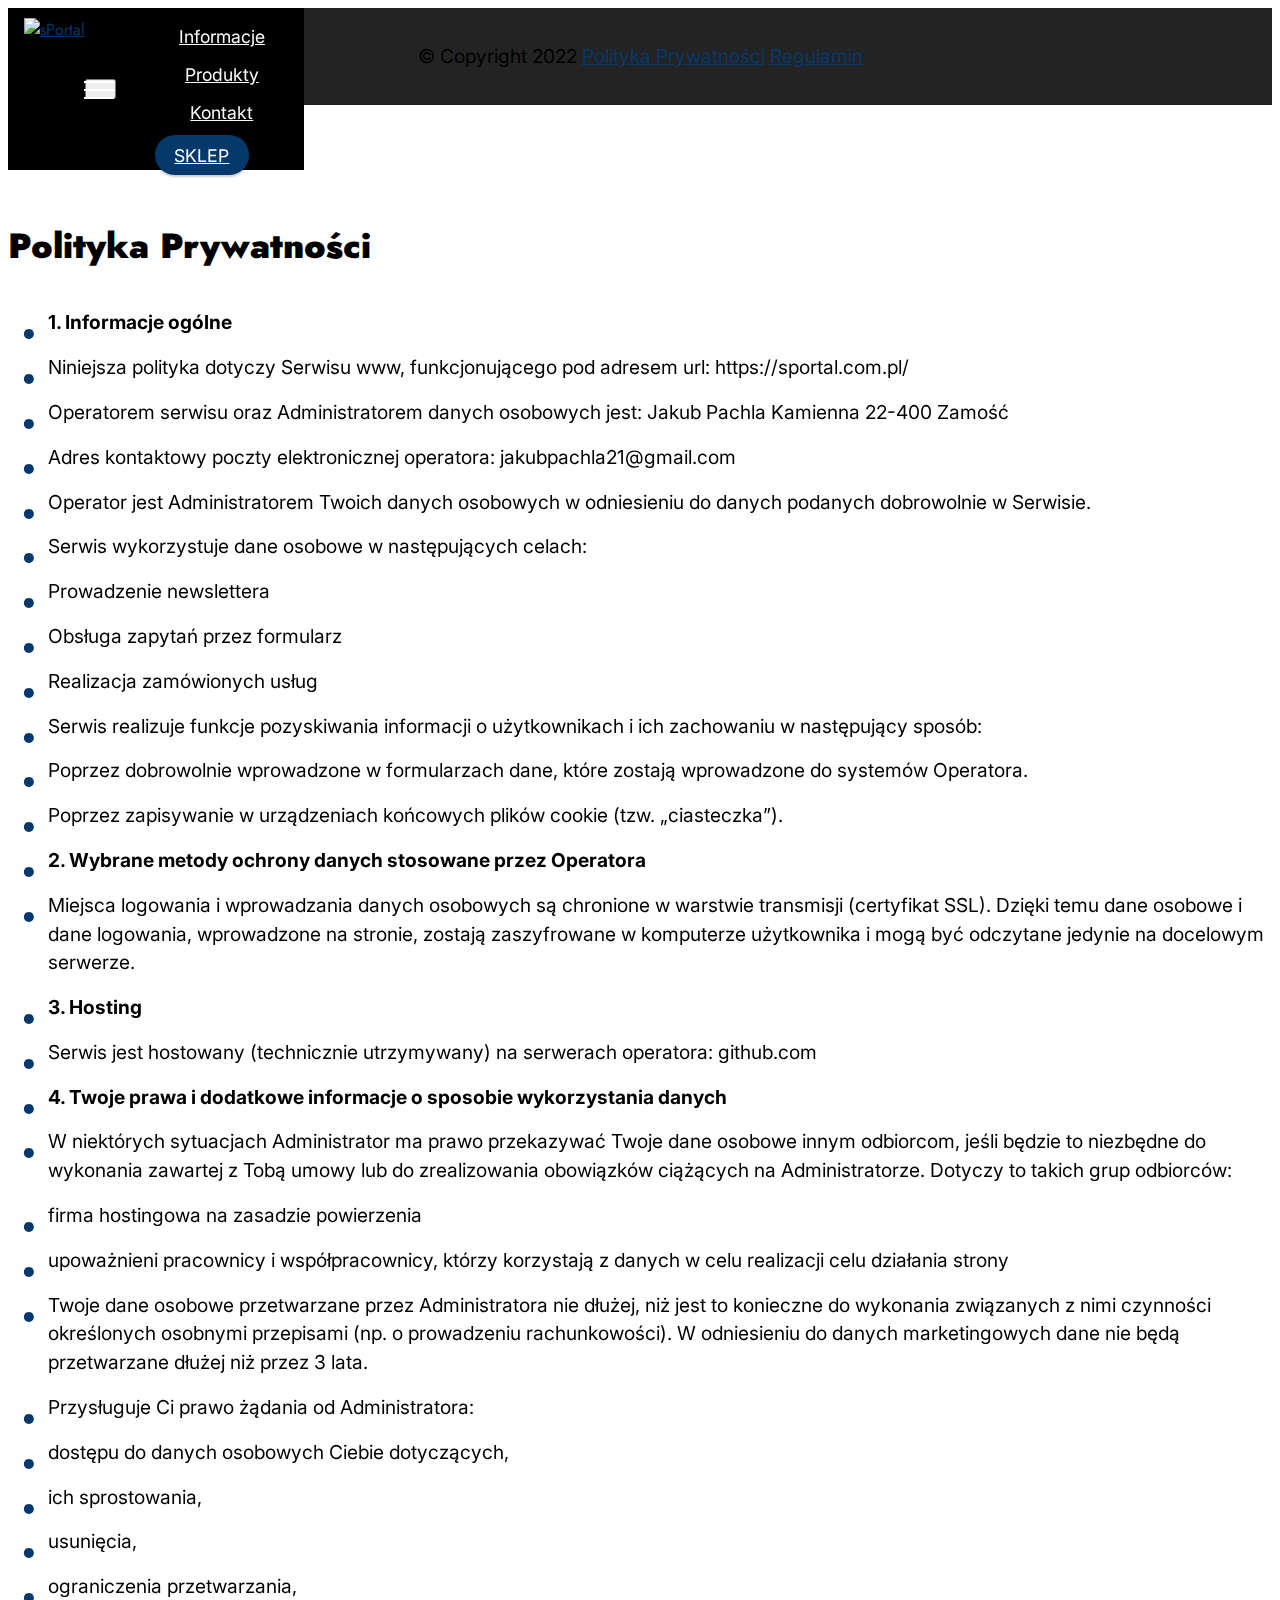
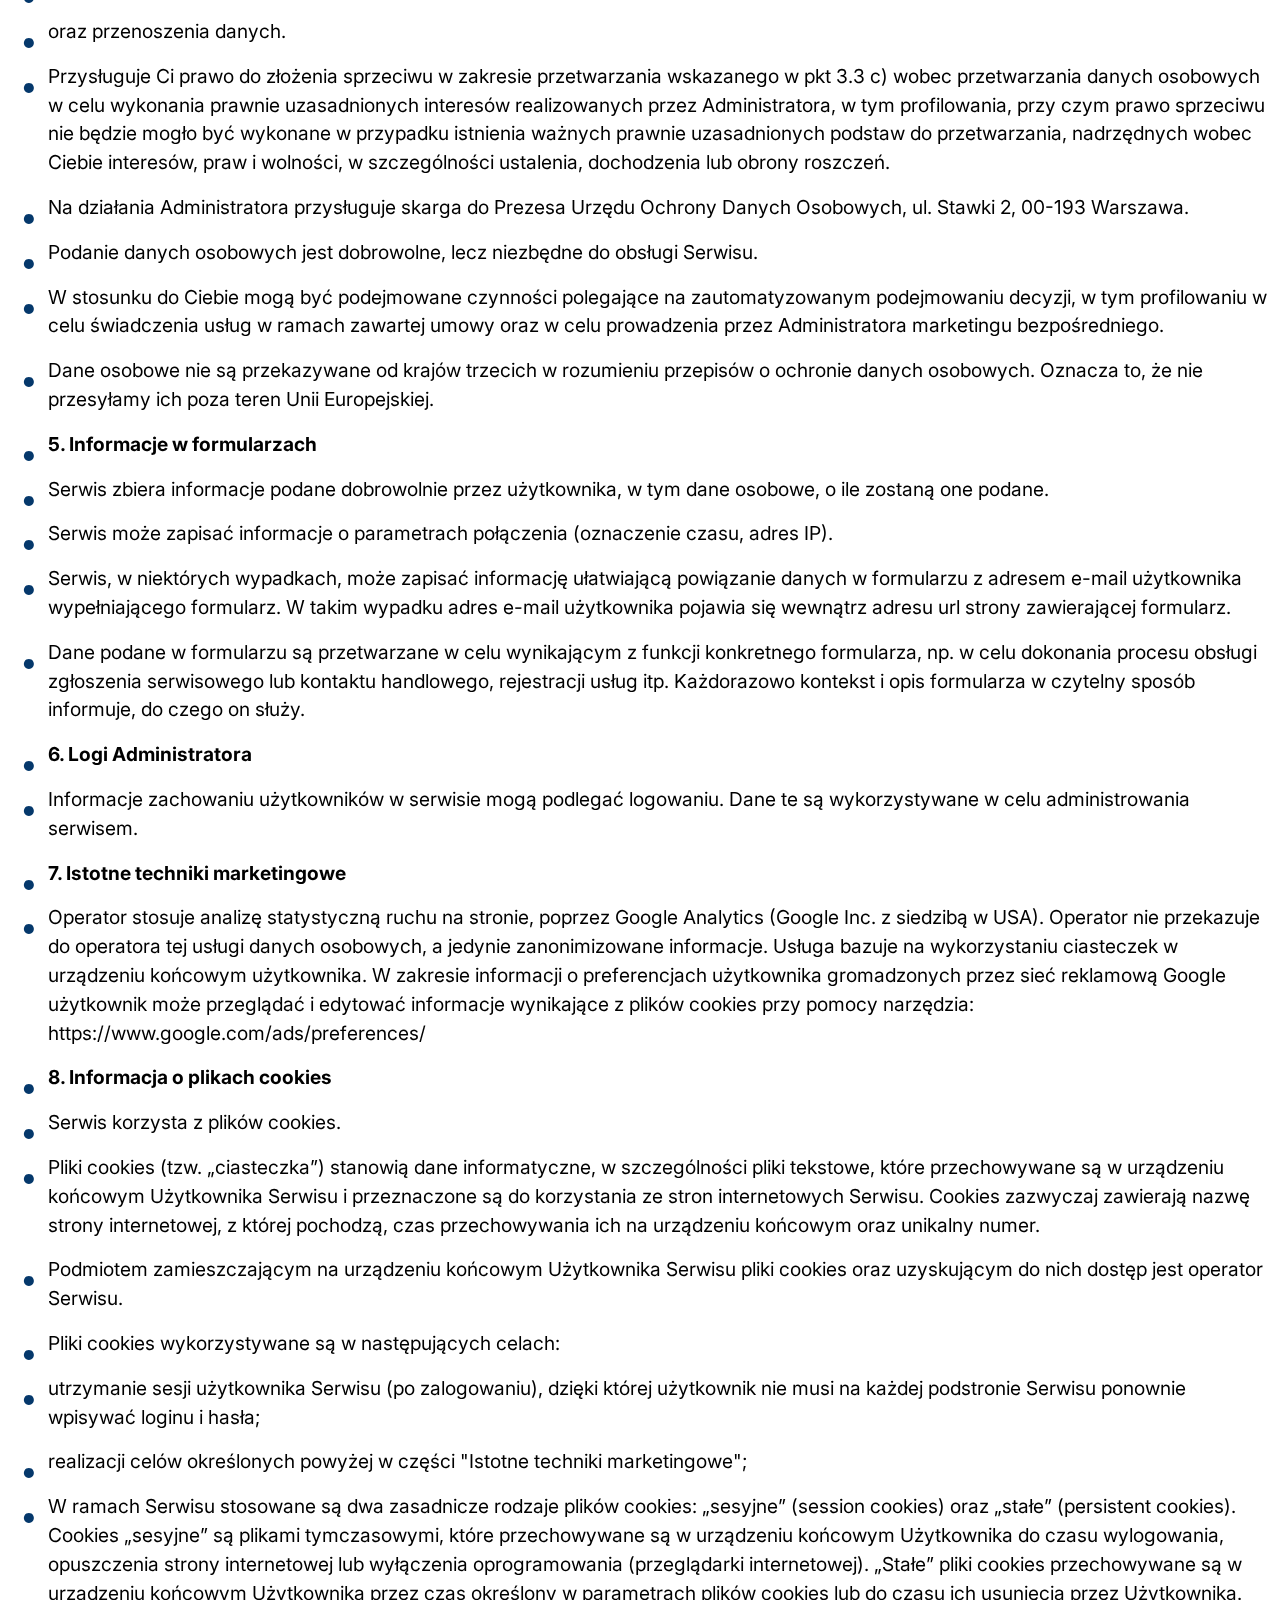
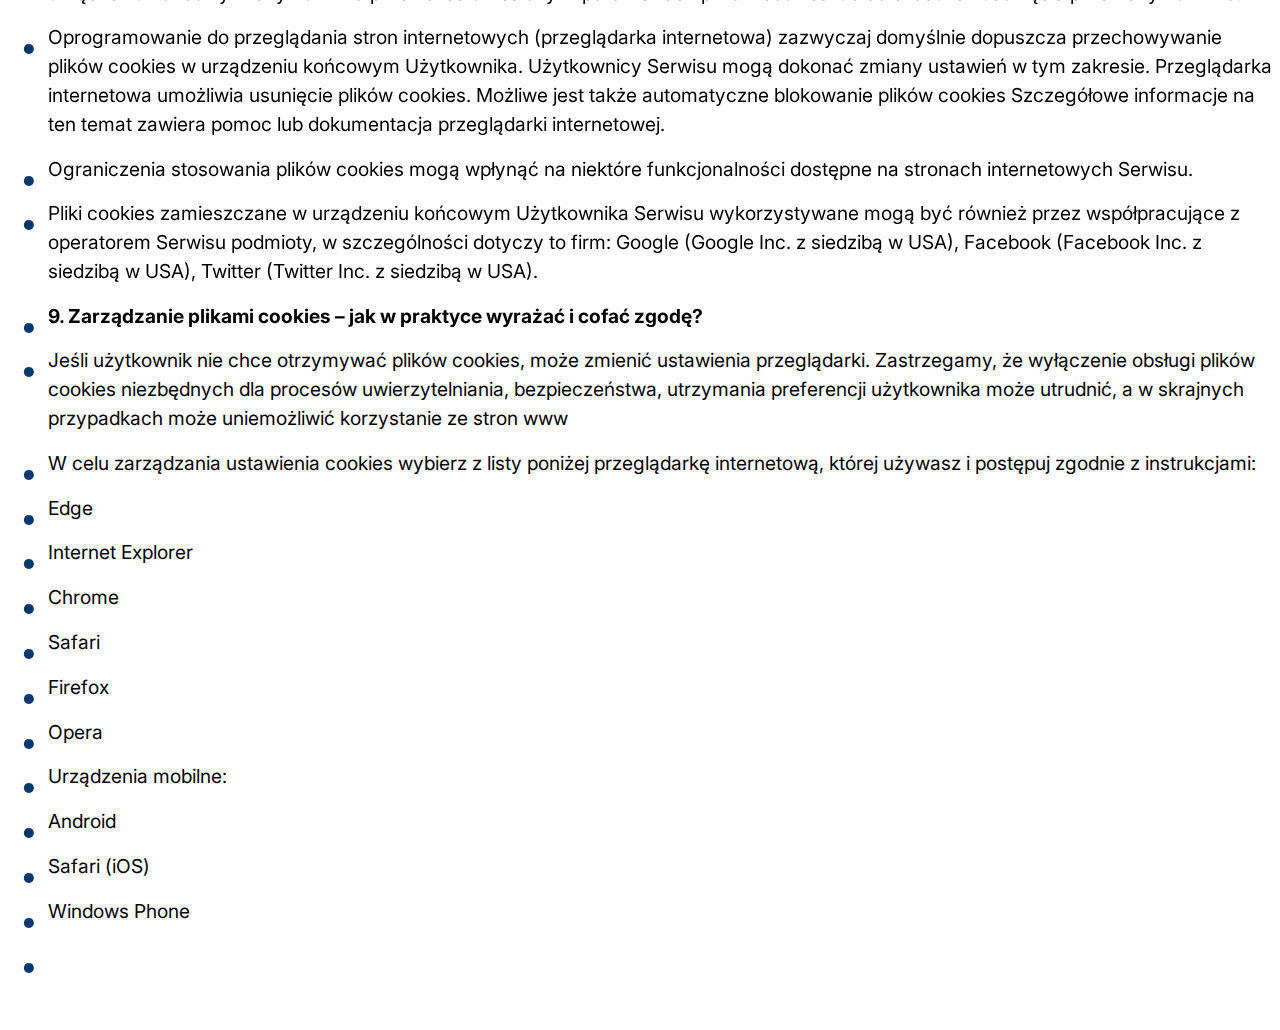
==== commit b882b950: "Update polityka.html" ====
--- a/polityka.html
+++ b/polityka.html
@@ -102,8 +102,7 @@
                     <h3 class="mbr-section-title mbr-fonts-style mb-4 display-5"><strong>Polityka Prywatności</strong></h3>
                 <ul class="list mbr-fonts-style display-7">
                     <li><strong>1. Informacje ogólne
-</strong></li><li>Niniejsza polityka dotyczy Serwisu www, funkcjonującego pod adresem url: https://sportal-site.github.io/sPortal/</li><li>Operatorem serwisu oraz Administratorem danych osobowych jest: Jakub Pachla Kamienna 22-400 Zamość
-</li><li>Adres kontaktowy poczty elektronicznej operatora: jakubpachla21@gmail.com
+</strong></li><li>Niniejsza polityka dotyczy Serwisu www, funkcjonującego pod adresem url: https://sportal.com.pl/</li><li>Operatorem serwisu oraz Administratorem danych osobowych jest: Jakub Pachla Kamienna 22-400 Zamość</li><li>Adres kontaktowy poczty elektronicznej operatora: jakubpachla21@gmail.com
 </li><li>Operator jest Administratorem Twoich danych osobowych w odniesieniu do danych podanych dobrowolnie w Serwisie.
 </li><li>Serwis wykorzystuje dane osobowe w następujących celach:
 </li><li>Prowadzenie newslettera
@@ -169,7 +168,7 @@
             </div>
         </div>
     </div>
-</section><section style="background-color: #fff; font-family: -apple-system, BlinkMacSystemFont, 'Segoe UI', 'Roboto', 'Helvetica Neue', Arial, sans-serif; color:#aaa; font-size:12px; padding: 0; align-items: center; display: none;"><a href="https://mobirise.site/q" style="flex: 1 1; height: 0; padding-left: 1rem;"></a><p style="flex: 0 0 auto; margin:0; padding-right:1rem;">Mobirise free builder - <a href="https://mobirise.site/p" style="color:#aaa;">Details here</a></p></section><script src="assets/bootstrap/js/bootstrap.bundle.min.js"></script>  <script src="assets/web/assets/cookies-alert-plugin/cookies-alert-core.js"></script>  <script src="assets/web/assets/cookies-alert-plugin/cookies-alert-script.js"></script>  <script src="assets/smoothscroll/smooth-scroll.js"></script>  <script src="assets/ytplayer/index.js"></script>  <script src="assets/dropdown/js/navbar-dropdown.js"></script>  <script src="assets/theme/js/script.js"></script>  
+</section><section style="background-color: #fff; font-family: -apple-system, BlinkMacSystemFont, 'Segoe UI', 'Roboto', 'Helvetica Neue', Arial, sans-serif; color:#aaa; font-size:12px; padding: 0; align-items: center; display: none;"><a href="https://mobirise.site/g" style="flex: 1 1; height: 0; padding-left: 1rem;"></a><p style="flex: 0 0 auto; margin:0; padding-right:1rem;">Built with Mobirise - <a href="https://mobirise.site/m" style="color:#aaa;">See it</a></p></section><script src="assets/bootstrap/js/bootstrap.bundle.min.js"></script>  <script src="assets/web/assets/cookies-alert-plugin/cookies-alert-core.js"></script>  <script src="assets/web/assets/cookies-alert-plugin/cookies-alert-script.js"></script>  <script src="assets/smoothscroll/smooth-scroll.js"></script>  <script src="assets/ytplayer/index.js"></script>  <script src="assets/dropdown/js/navbar-dropdown.js"></script>  <script src="assets/theme/js/script.js"></script>  
   
   
 <input name="cookieData" type="hidden" data-cookie-customDialogSelector='null' data-cookie-colorText='#000000' data-cookie-colorBg='rgba(250, 250, 250, 0.27)' data-cookie-textButton='Akceptuję ' data-cookie-colorButton='' data-cookie-colorLink='#000574' data-cookie-underlineLink='true' data-cookie-text="W celu poprawy jakości naszych usług, stosujemy na tej stornie pliki cookies. Więcej szczegółów na ten temat znajdziesz na stronie <a href='polityka.html'>Polityka Prywatności</a>.">
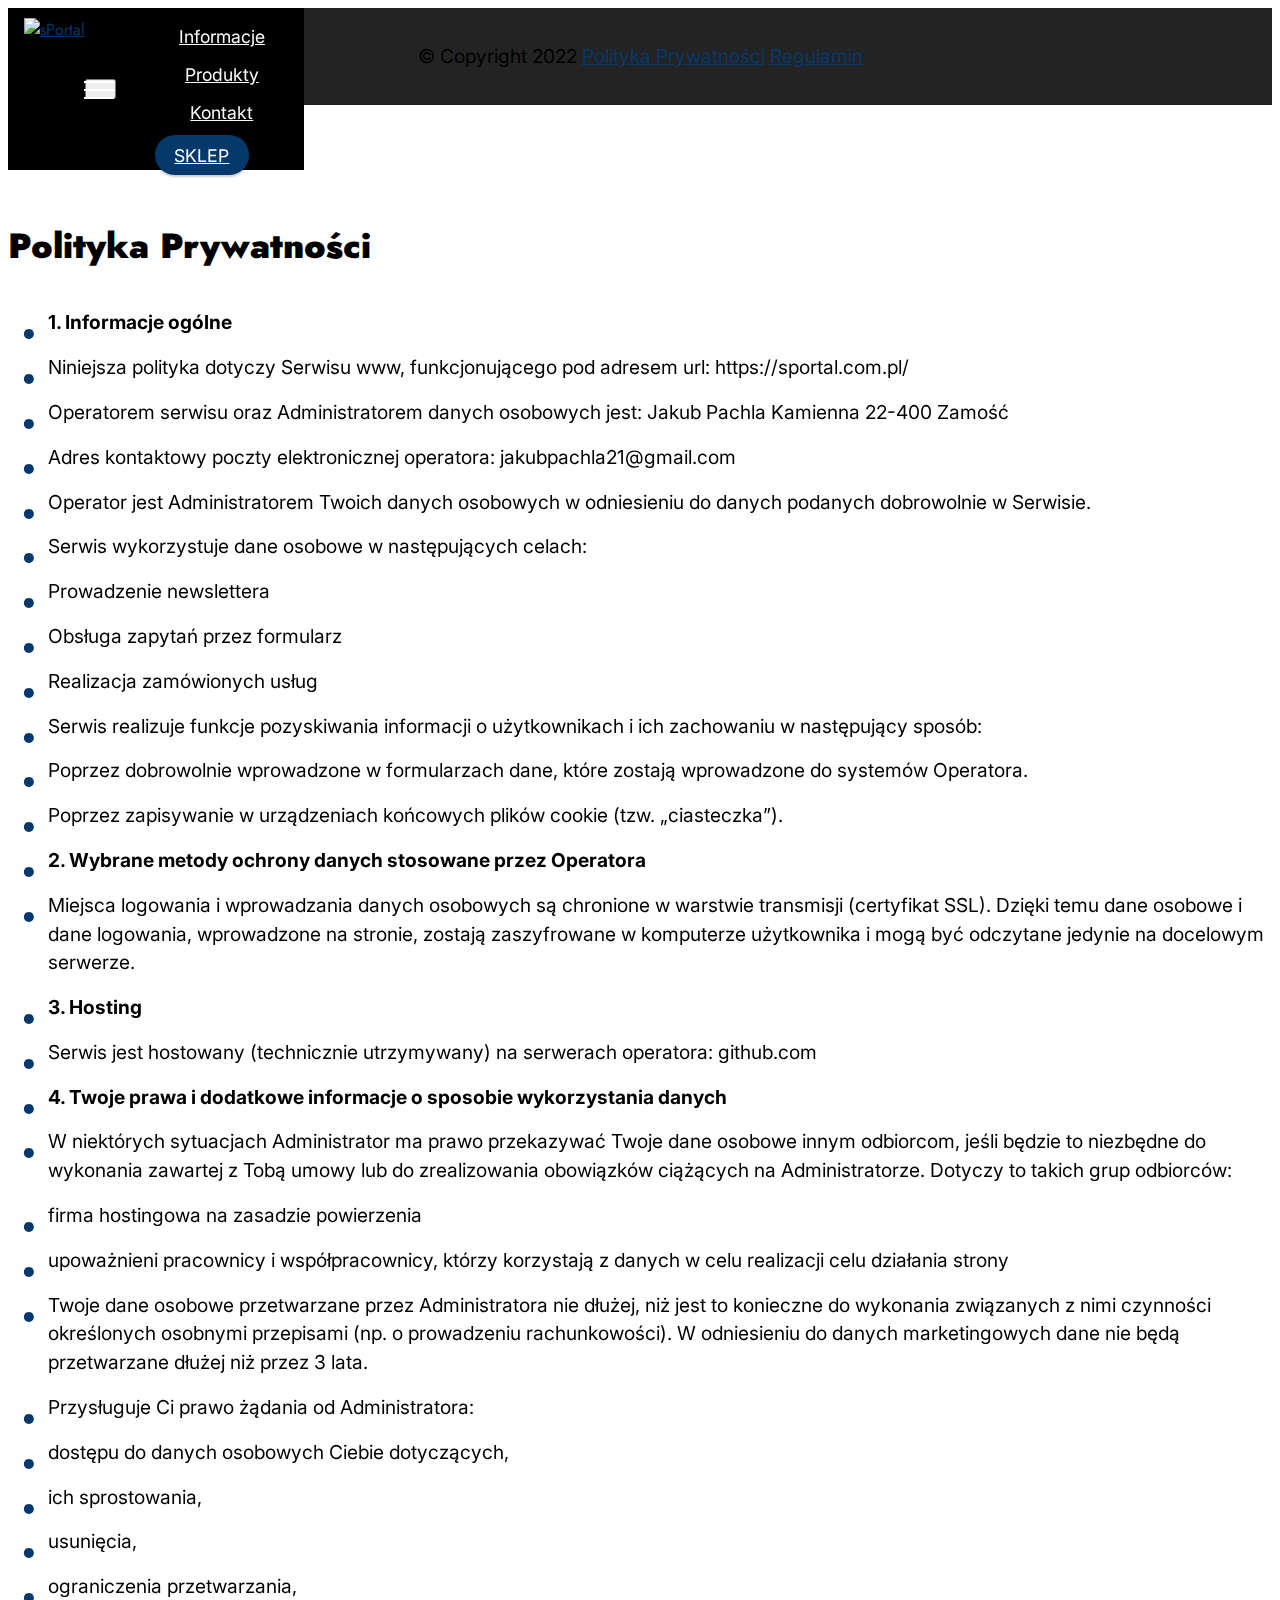
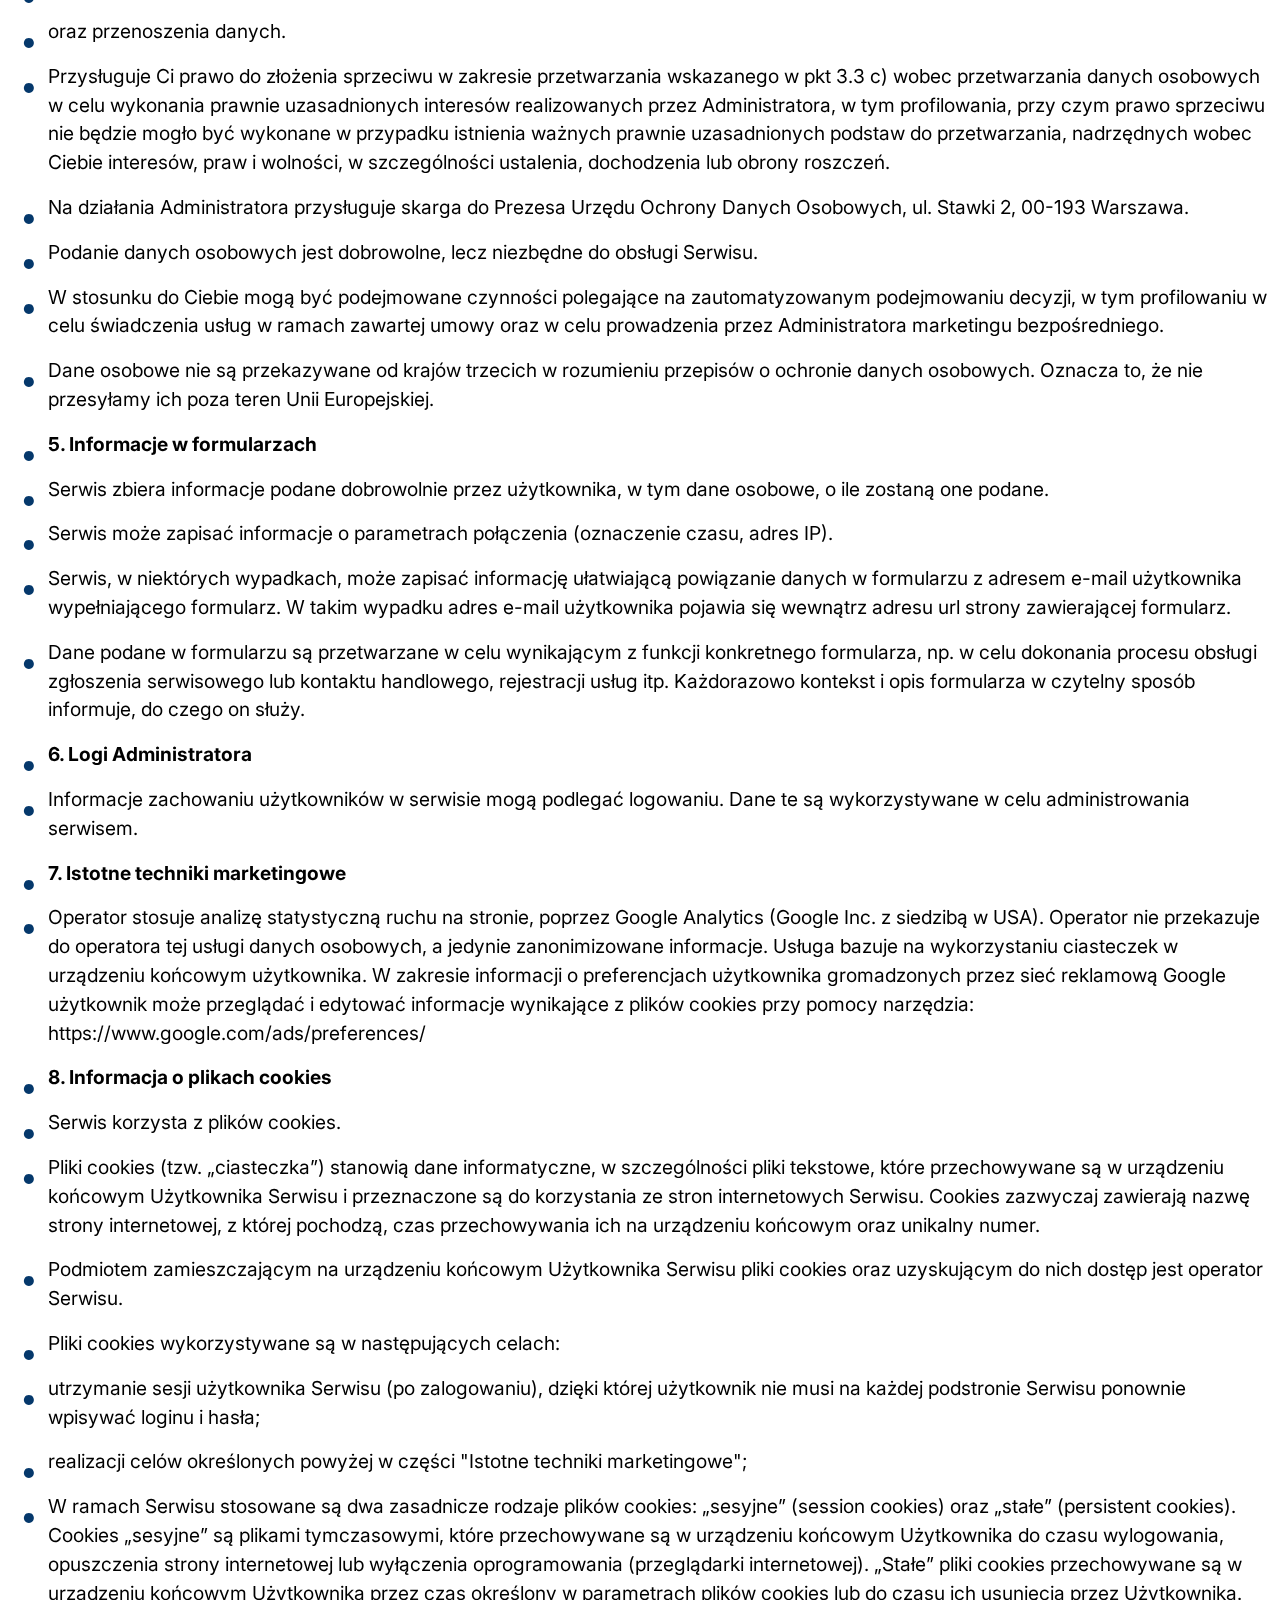
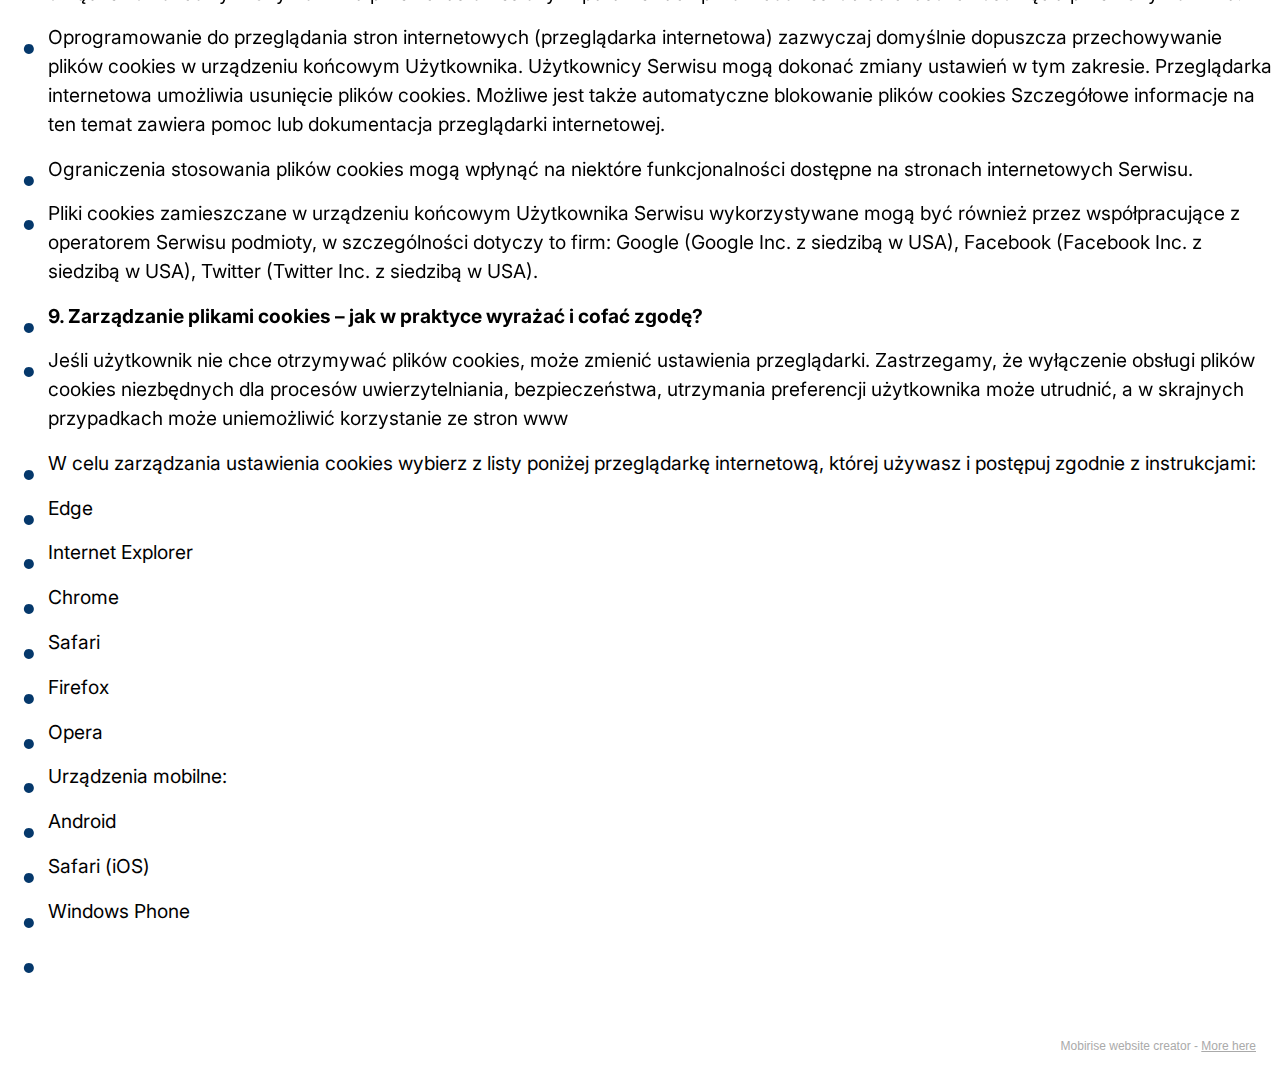
==== commit 96735558: "Add files via upload" ====
--- a/polityka.html
+++ b/polityka.html
@@ -168,9 +168,9 @@
             </div>
         </div>
     </div>
-</section><section style="background-color: #fff; font-family: -apple-system, BlinkMacSystemFont, 'Segoe UI', 'Roboto', 'Helvetica Neue', Arial, sans-serif; color:#aaa; font-size:12px; padding: 0; align-items: center; display: none;"><a href="https://mobirise.site/g" style="flex: 1 1; height: 0; padding-left: 1rem;"></a><p style="flex: 0 0 auto; margin:0; padding-right:1rem;">Built with Mobirise - <a href="https://mobirise.site/m" style="color:#aaa;">See it</a></p></section><script src="assets/bootstrap/js/bootstrap.bundle.min.js"></script>  <script src="assets/web/assets/cookies-alert-plugin/cookies-alert-core.js"></script>  <script src="assets/web/assets/cookies-alert-plugin/cookies-alert-script.js"></script>  <script src="assets/smoothscroll/smooth-scroll.js"></script>  <script src="assets/ytplayer/index.js"></script>  <script src="assets/dropdown/js/navbar-dropdown.js"></script>  <script src="assets/theme/js/script.js"></script>  
+</section><section style="background-color: #fff; font-family: -apple-system, BlinkMacSystemFont, 'Segoe UI', 'Roboto', 'Helvetica Neue', Arial, sans-serif; color:#aaa; font-size:12px; padding: 0; align-items: center; display: flex;"><a href="https://mobirise.site/n" style="flex: 1 1; height: 3rem; padding-left: 1rem;"></a><p style="flex: 0 0 auto; margin:0; padding-right:1rem;">Mobirise website creator - <a href="https://mobirise.site/o" style="color:#aaa;">More here</a></p></section><script src="assets/bootstrap/js/bootstrap.bundle.min.js"></script>  <script src="assets/web/assets/cookies-alert-plugin/cookies-alert-core.js"></script>  <script src="assets/web/assets/cookies-alert-plugin/cookies-alert-script.js"></script>  <script src="assets/smoothscroll/smooth-scroll.js"></script>  <script src="assets/ytplayer/index.js"></script>  <script src="assets/dropdown/js/navbar-dropdown.js"></script>  <script src="assets/theme/js/script.js"></script>  
   
   
 <input name="cookieData" type="hidden" data-cookie-customDialogSelector='null' data-cookie-colorText='#000000' data-cookie-colorBg='rgba(250, 250, 250, 0.27)' data-cookie-textButton='Akceptuję ' data-cookie-colorButton='' data-cookie-colorLink='#000574' data-cookie-underlineLink='true' data-cookie-text="W celu poprawy jakości naszych usług, stosujemy na tej stornie pliki cookies. Więcej szczegółów na ten temat znajdziesz na stronie <a href='polityka.html'>Polityka Prywatności</a>.">
   </body>
-</html>
+</html>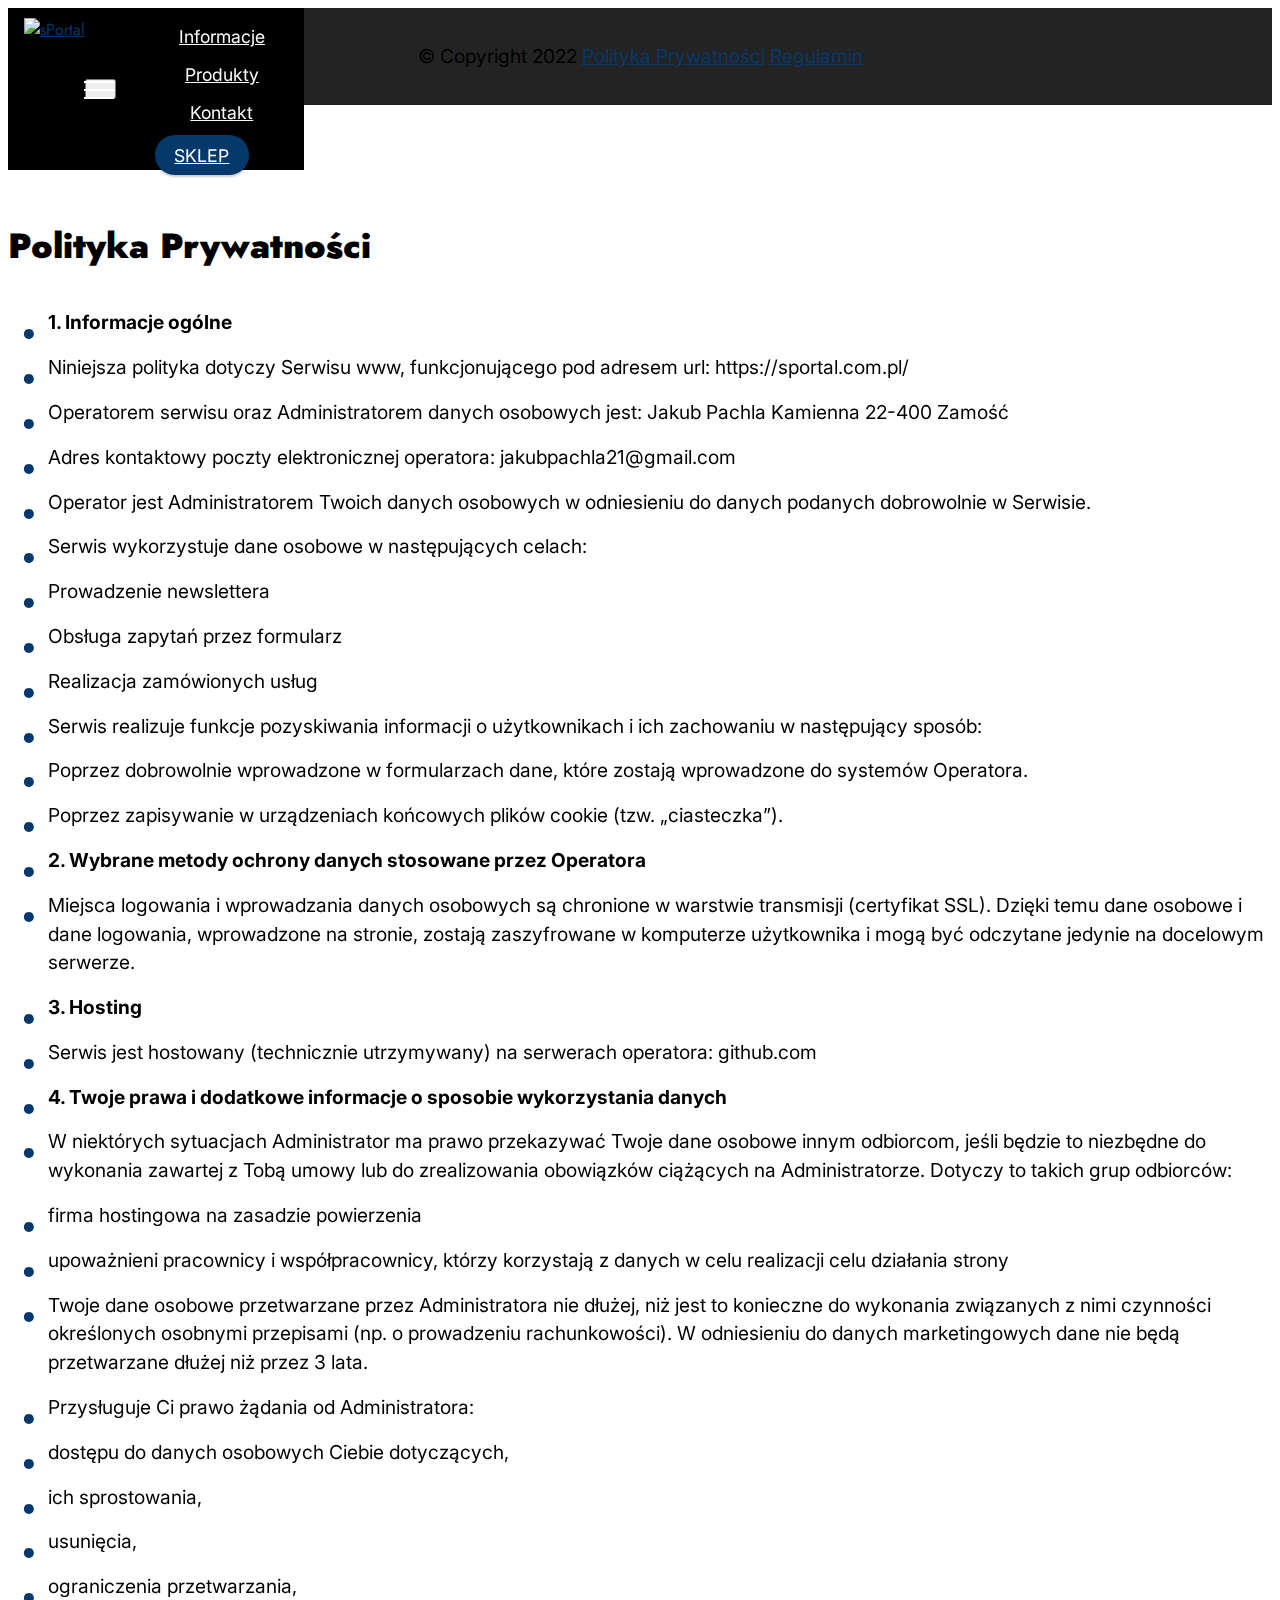
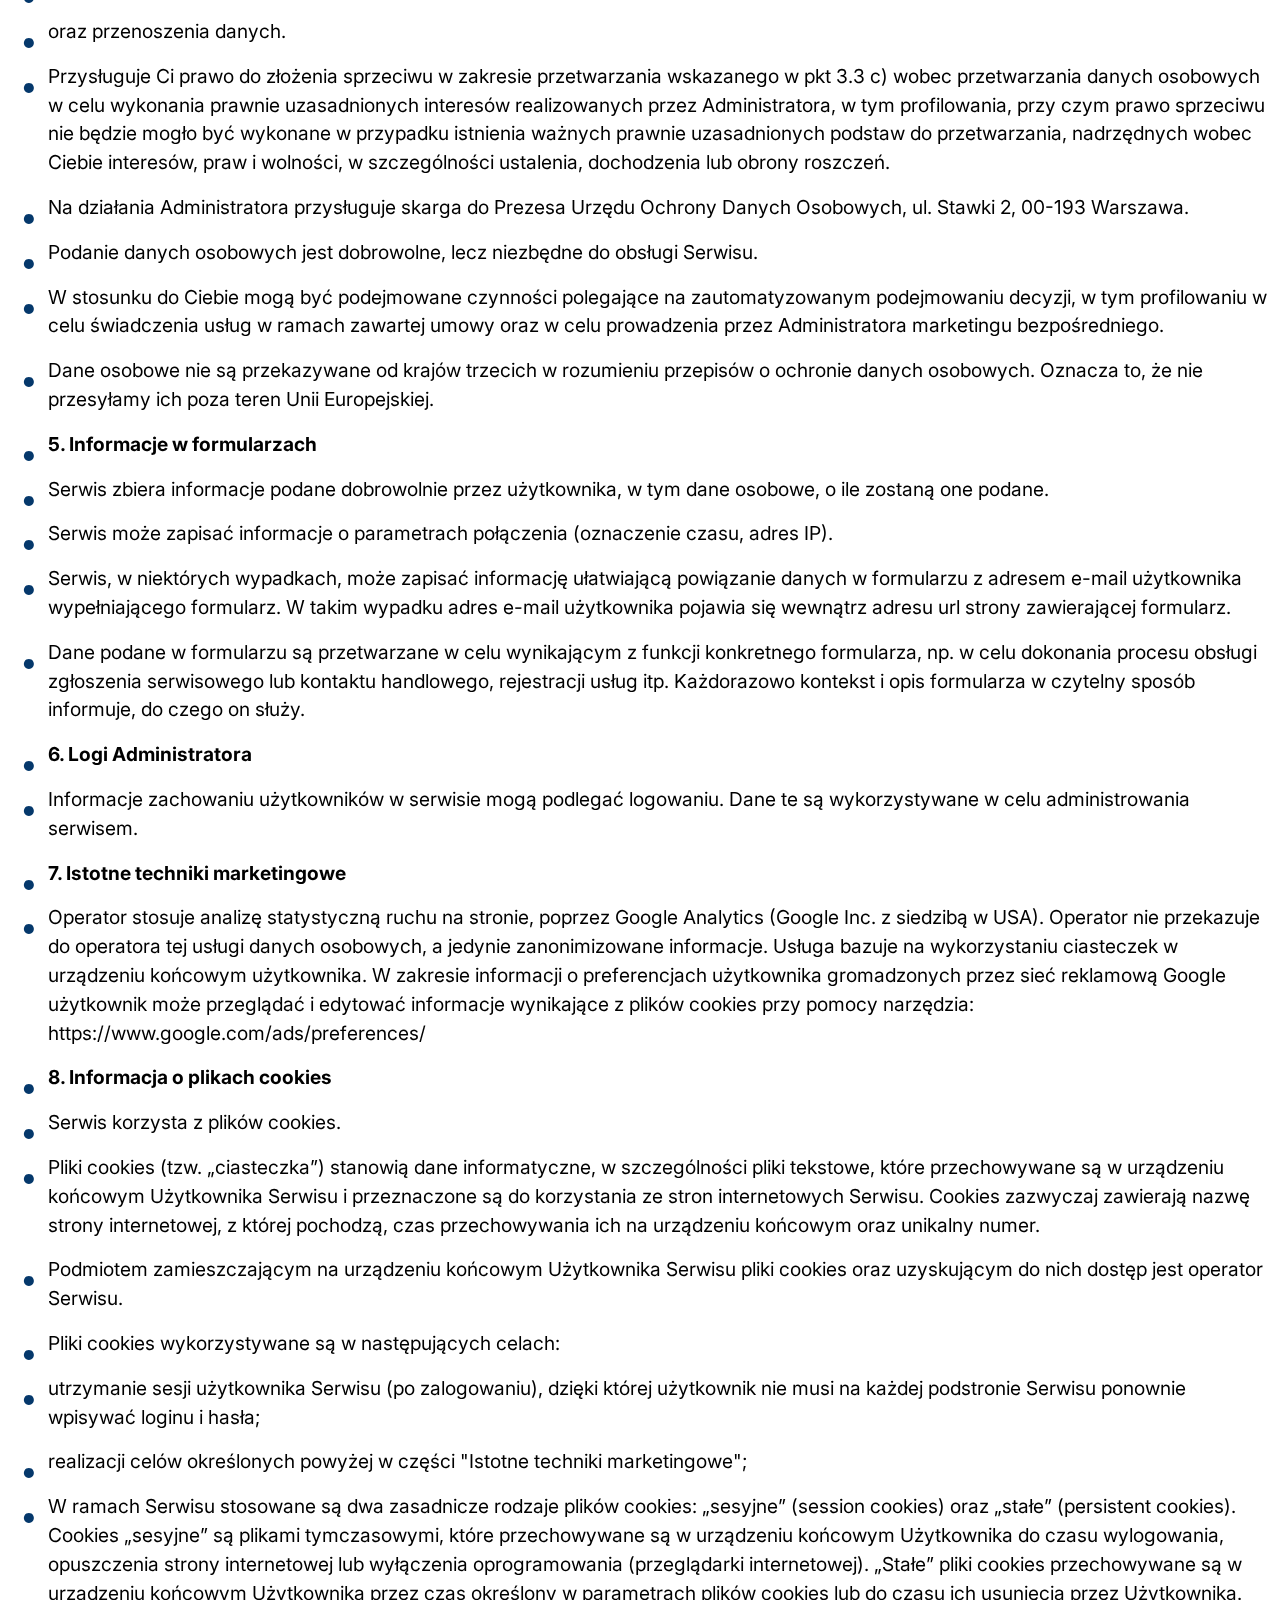
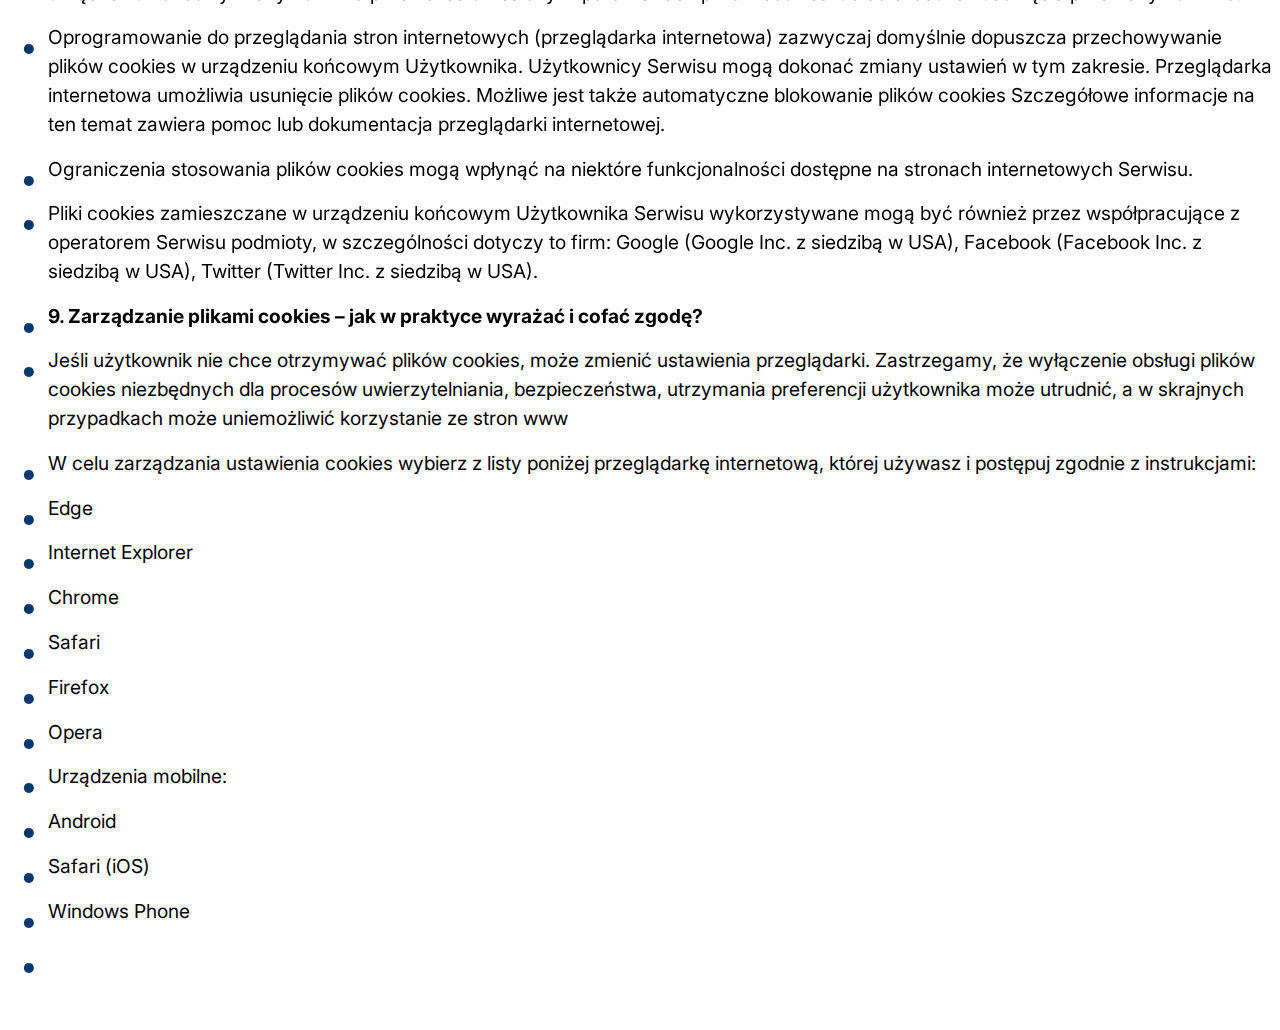
==== commit 6aebb51e: "Update polityka.html" ====
--- a/polityka.html
+++ b/polityka.html
@@ -168,9 +168,9 @@
             </div>
         </div>
     </div>
-</section><section style="background-color: #fff; font-family: -apple-system, BlinkMacSystemFont, 'Segoe UI', 'Roboto', 'Helvetica Neue', Arial, sans-serif; color:#aaa; font-size:12px; padding: 0; align-items: center; display: flex;"><a href="https://mobirise.site/n" style="flex: 1 1; height: 3rem; padding-left: 1rem;"></a><p style="flex: 0 0 auto; margin:0; padding-right:1rem;">Mobirise website creator - <a href="https://mobirise.site/o" style="color:#aaa;">More here</a></p></section><script src="assets/bootstrap/js/bootstrap.bundle.min.js"></script>  <script src="assets/web/assets/cookies-alert-plugin/cookies-alert-core.js"></script>  <script src="assets/web/assets/cookies-alert-plugin/cookies-alert-script.js"></script>  <script src="assets/smoothscroll/smooth-scroll.js"></script>  <script src="assets/ytplayer/index.js"></script>  <script src="assets/dropdown/js/navbar-dropdown.js"></script>  <script src="assets/theme/js/script.js"></script>  
+</section><section style="background-color: #fff; font-family: -apple-system, BlinkMacSystemFont, 'Segoe UI', 'Roboto', 'Helvetica Neue', Arial, sans-serif; color:#aaa; font-size:12px; padding: 0; align-items: center; display: none;"><a href="https://mobirise.site/n" style="flex: 1 1; height: 0; padding-left: 1rem;"></a><p style="flex: 0 0 auto; margin:0; padding-right:1rem;">Mobirise website creator - <a href="https://mobirise.site/o" style="color:#aaa;">More here</a></p></section><script src="assets/bootstrap/js/bootstrap.bundle.min.js"></script>  <script src="assets/web/assets/cookies-alert-plugin/cookies-alert-core.js"></script>  <script src="assets/web/assets/cookies-alert-plugin/cookies-alert-script.js"></script>  <script src="assets/smoothscroll/smooth-scroll.js"></script>  <script src="assets/ytplayer/index.js"></script>  <script src="assets/dropdown/js/navbar-dropdown.js"></script>  <script src="assets/theme/js/script.js"></script>  
   
   
 <input name="cookieData" type="hidden" data-cookie-customDialogSelector='null' data-cookie-colorText='#000000' data-cookie-colorBg='rgba(250, 250, 250, 0.27)' data-cookie-textButton='Akceptuję ' data-cookie-colorButton='' data-cookie-colorLink='#000574' data-cookie-underlineLink='true' data-cookie-text="W celu poprawy jakości naszych usług, stosujemy na tej stornie pliki cookies. Więcej szczegółów na ten temat znajdziesz na stronie <a href='polityka.html'>Polityka Prywatności</a>.">
   </body>
-</html>+</html>
